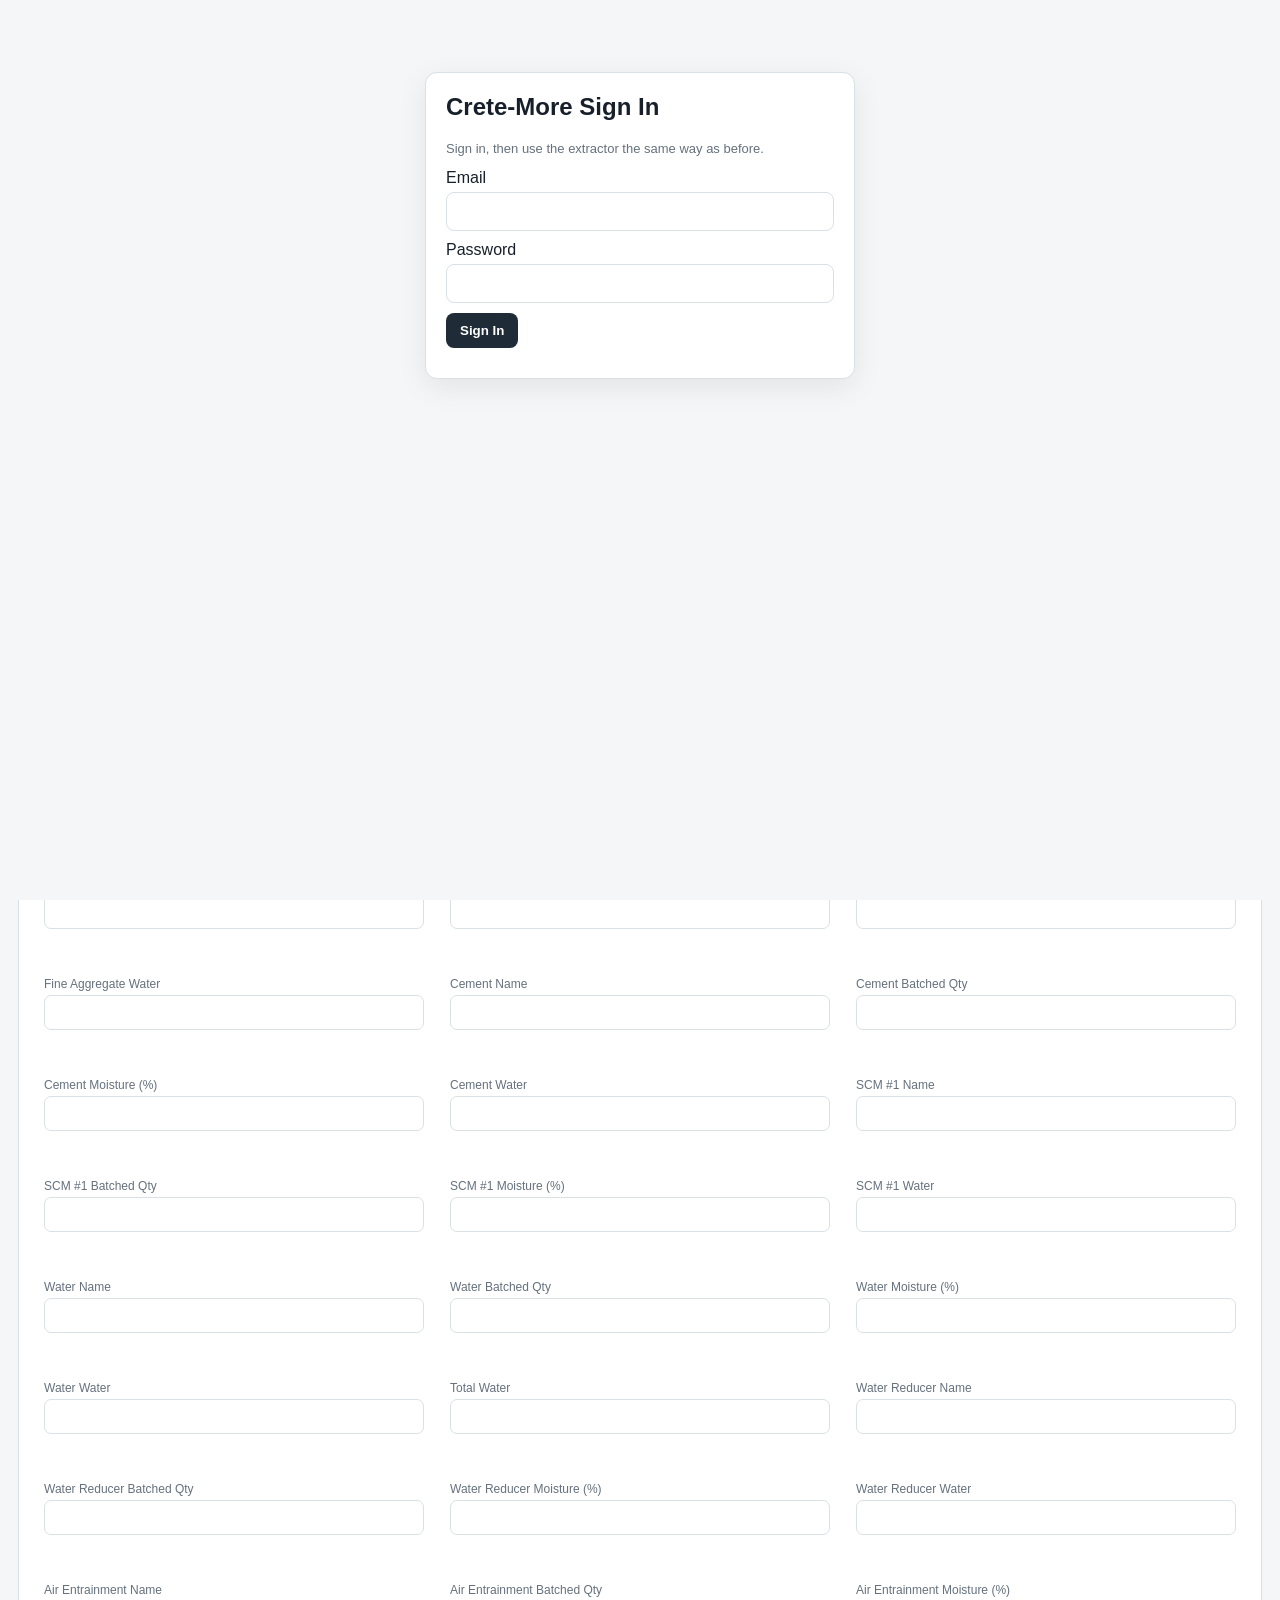
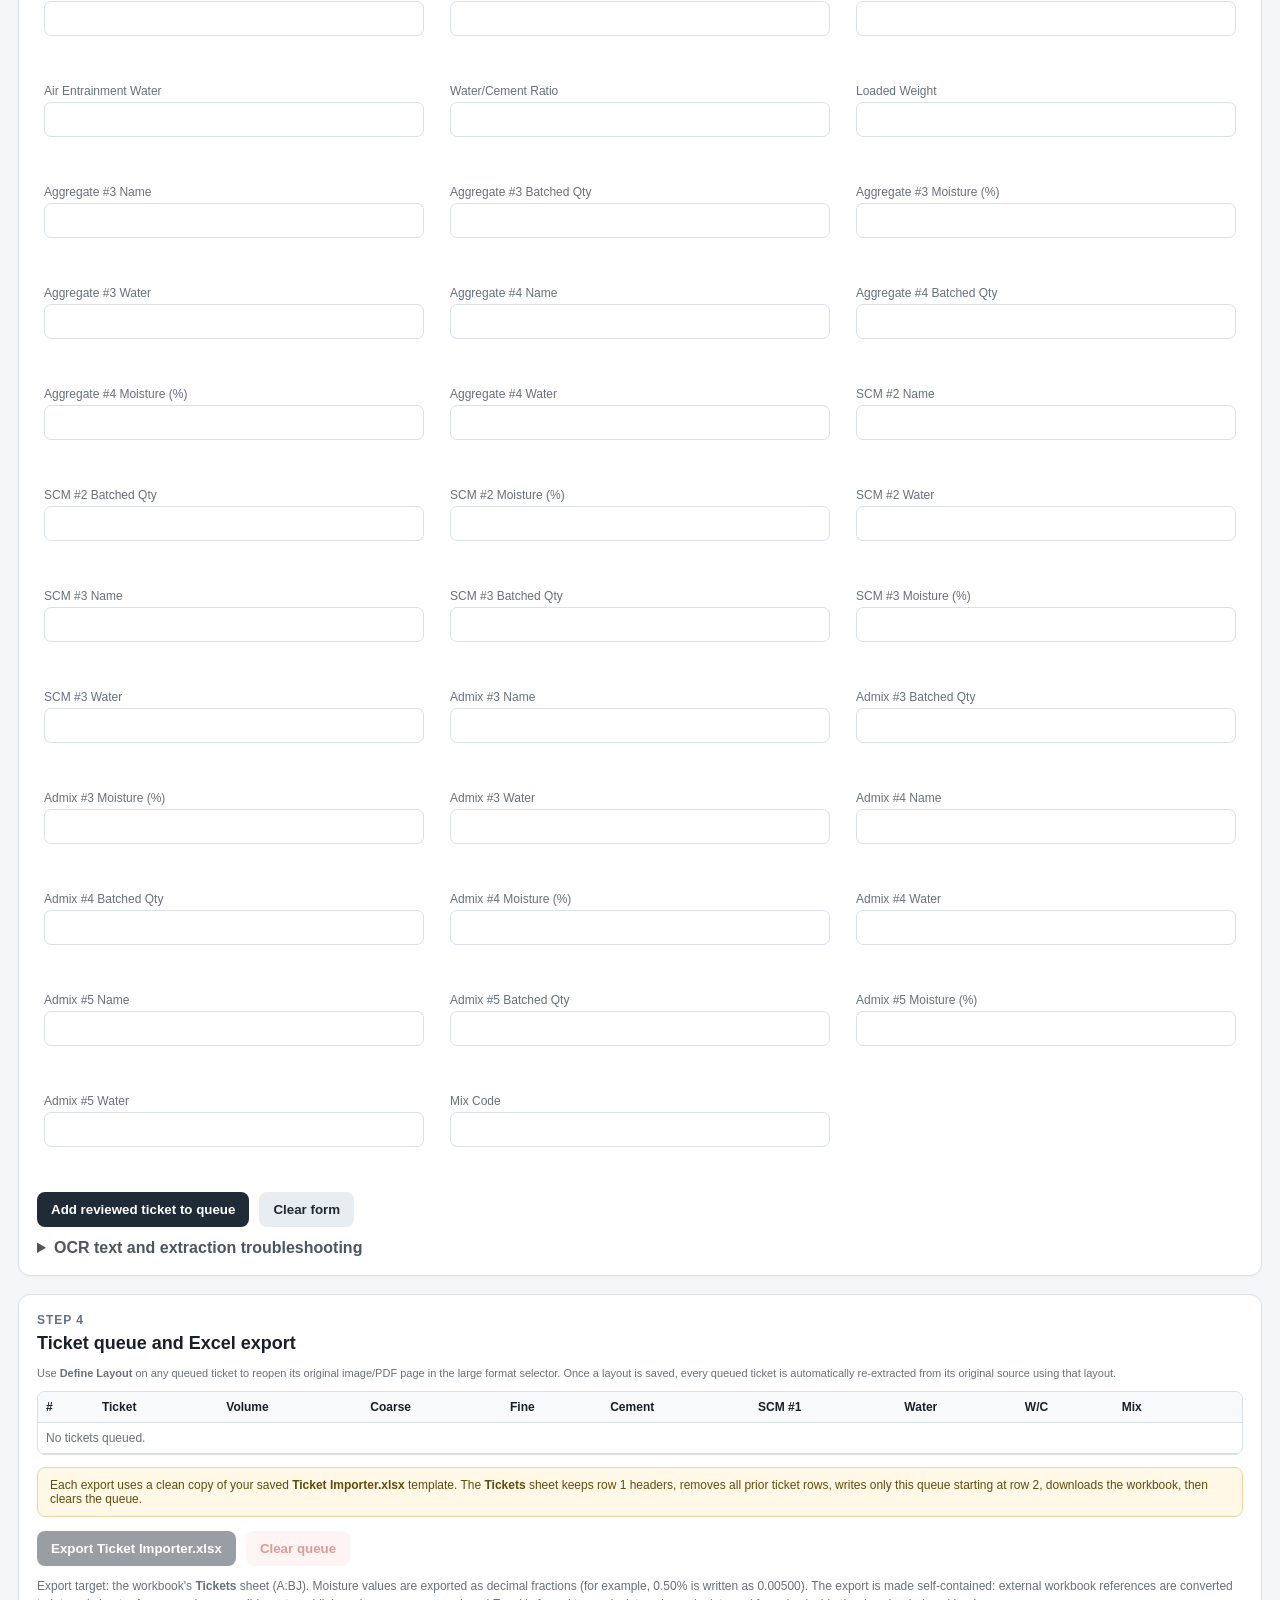
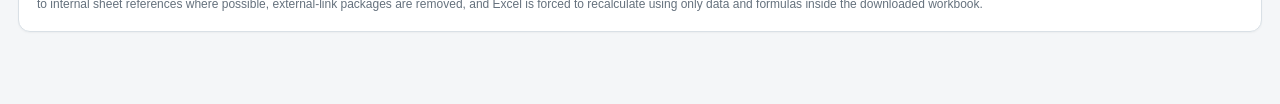
==== ticket-scanner/index.html @ c0d7bf6c "Add isolated enhanced OCR worker fallback" ====
<!doctype html>
<html lang="en">
<head>
  <meta charset="utf-8" />
  <meta name="viewport" content="width=device-width, initial-scale=1" />
  <title>Crete-More Ticket Extractor</title>
  <script src="https://cdn.jsdelivr.net/npm/tesseract.js@5.0.4/dist/tesseract.min.js"></script>
  <script src="https://cdn.jsdelivr.net/npm/jszip@3.10.1/dist/jszip.min.js"></script>
  <style>
    :root{--bg:#f4f6f8;--card:#fff;--ink:#17202a;--muted:#65717d;--line:#d9e0e6;--accent:#202b38;--good:#1e7b4d;--warn:#a55c00;--bad:#b42318;--soft:#eef2f6}
    *{box-sizing:border-box} body{margin:0;background:var(--bg);color:var(--ink);font-family:Inter,Segoe UI,Arial,sans-serif}
    header{background:var(--accent);color:white;padding:24px 28px} header h1{margin:0;font-size:26px} header p{margin:8px 0 0;color:#d8e0e8;max-width:920px}
    main{max-width:1320px;margin:22px auto;padding:0 18px 50px}.grid{display:grid;grid-template-columns:1fr 1fr;gap:18px}.card{background:var(--card);border:1px solid var(--line);border-radius:12px;padding:18px;box-shadow:0 1px 2px rgba(0,0,0,.04)}
    .card h2{font-size:18px;margin:0 0 12px}.step{font-weight:700;color:var(--muted);font-size:12px;letter-spacing:.08em;text-transform:uppercase;margin-bottom:6px}.drop{border:2px dashed #aeb9c4;border-radius:10px;padding:18px;text-align:center;background:#fafbfc;cursor:pointer}.drop.drag{background:#eef5ff;border-color:#6486b4}
    input[type=file]{display:none} button,.btn{border:0;border-radius:8px;padding:10px 14px;font-weight:700;cursor:pointer;background:var(--accent);color:white}.secondary{background:#e8edf2;color:#1f2933}.danger{background:#fce8e6;color:var(--bad)}button:disabled{opacity:.45;cursor:not-allowed}
    .row{display:flex;gap:10px;align-items:center;flex-wrap:wrap}.status{font-size:13px;color:var(--muted);margin-top:10px}.ok{color:var(--good)}.warning{color:var(--warn)}.error{color:var(--bad)}
    #previewWrap{display:none;margin-top:12px}.preview{max-width:100%;max-height:430px;border-radius:8px;border:1px solid var(--line);background:#111}
    progress{width:100%;height:14px;margin-top:10px}.ocrText{width:100%;min-height:180px;border:1px solid var(--line);border-radius:8px;padding:10px;font-family:Consolas,monospace;font-size:12px;white-space:pre-wrap}
    .fields{display:grid;grid-template-columns:repeat(3,minmax(0,1fr));gap:12px}.field{border:1px solid transparent;border-radius:9px;padding:6px}.field.reviewNeeded{border-color:#e7b35f;background:#fffaf0}.field.verifiedField{border-color:#b9dec9;background:#f7fcf9}.field.manualField{border-color:#b8c7d6;background:#f8fbfd}.field label{display:block;font-size:12px;color:var(--muted);margin-bottom:4px}.field input,.field textarea,.field select{width:100%;border:1px solid var(--line);border-radius:7px;padding:9px;background:white;color:var(--ink)}.field textarea{min-height:62px;resize:vertical}.field .hint{font-size:10px;color:#7b8793;margin-top:3px;min-height:13px;white-space:nowrap;overflow:hidden;text-overflow:ellipsis}.sourceCrop{display:none;width:100%;height:58px;object-fit:contain;background:#111;border:1px solid var(--line);border-radius:6px;margin-top:6px}.verifyBar{display:flex;align-items:center;gap:6px;margin-top:6px}.verifyBar button{padding:5px 8px;font-size:10px}.verifyState{font-size:10px;font-weight:700}.verifyState.unverified{color:var(--warn)}.verifyState.verified{color:var(--good)}.verifyState.manual{color:#3f5f7d}
    .wide{grid-column:span 2}.full{grid-column:1/-1}.badge{display:inline-block;padding:2px 6px;border-radius:999px;background:var(--soft);font-size:10px;margin-left:5px}.detected{background:#e8f5ee;color:var(--good)}
    table{width:100%;border-collapse:collapse;font-size:12px}th,td{border-bottom:1px solid var(--line);padding:8px;text-align:left;vertical-align:top}th{background:#f7f9fb;position:sticky;top:0}.tableWrap{overflow:auto;max-height:360px;border:1px solid var(--line);border-radius:8px}
    details{margin-top:12px}summary{cursor:pointer;font-weight:700;color:#4a5662}.advanced{display:grid;grid-template-columns:repeat(4,1fr);gap:12px;margin-top:12px}.advanced label{font-size:12px;color:var(--muted)}.advanced input,.advanced select{width:100%;margin-top:4px;padding:8px;border:1px solid var(--line);border-radius:7px}
    .notice{padding:10px 12px;border-radius:8px;background:#fff8e6;border:1px solid #ead59d;font-size:12px;color:#654b0c}.footerNote{font-size:12px;color:var(--muted);margin-top:12px;line-height:1.45}
    .queueEditModal{position:fixed;inset:0;z-index:10050;background:rgba(12,17,23,.82);display:none;padding:18px}.queueEditShell{width:min(1500px,100%);height:calc(100vh - 36px);margin:auto;background:#fff;border-radius:12px;overflow:hidden;display:grid;grid-template-rows:auto 1fr;box-shadow:0 20px 60px rgba(0,0,0,.35)}.queueEditHeader{display:flex;justify-content:space-between;align-items:center;gap:12px;padding:14px 16px;border-bottom:1px solid var(--line);background:#f7f9fb}.queueEditBody{display:grid;grid-template-columns:minmax(420px,1.05fr) minmax(520px,.95fr);min-height:0}.queueTicketPane{background:#222;overflow:auto;display:flex;align-items:flex-start;justify-content:center;padding:18px}.queueTicketPane img{display:block;max-width:100%;height:auto;transform-origin:top center}.queueEditFormPane{overflow:auto;padding:16px}.queueEditFields{display:grid;grid-template-columns:repeat(2,minmax(0,1fr));gap:10px}.queueEditField label{display:block;font-size:11px;color:var(--muted);margin-bottom:4px}.queueEditField input,.queueEditField textarea{width:100%;border:1px solid var(--line);border-radius:7px;padding:9px;background:#fff}.queueEditField textarea{min-height:62px}.queueEditActions{position:sticky;bottom:0;background:#fff;border-top:1px solid var(--line);padding:12px 0 2px;margin-top:14px;display:flex;gap:10px;justify-content:flex-end}.manualEditNotice{background:#eef5ff;border:1px solid #c8d9ee;color:#304d6d;padding:9px 11px;border-radius:8px;font-size:12px;margin-bottom:12px}@media(max-width:900px){.grid{grid-template-columns:1fr}.fields{grid-template-columns:repeat(2,minmax(0,1fr))}.advanced{grid-template-columns:repeat(2,1fr)}.queueEditBody{grid-template-columns:1fr;grid-template-rows:minmax(280px,45vh) 1fr}.queueEditFields{grid-template-columns:repeat(2,minmax(0,1fr))}}@media(max-width:560px){.fields,.advanced,.queueEditFields{grid-template-columns:1fr}.wide{grid-column:auto}.queueEditModal{padding:0}.queueEditShell{height:100vh;border-radius:0}}
  .loginGate{position:fixed;inset:0;z-index:9999;background:#f4f6f8;display:flex;align-items:flex-start;justify-content:center;padding:8vh 16px}.loginCard{width:min(430px,100%);background:white;border:1px solid #d9e0e6;border-radius:12px;padding:20px;box-shadow:0 8px 30px rgba(0,0,0,.08)}.loginCard input{width:100%;padding:11px;border:1px solid #d9e0e6;border-radius:8px;margin:5px 0 10px}.loginCard h2{margin-top:0}.signedInBar{position:fixed;right:12px;top:12px;z-index:100;background:#fff;color:#17202a;border-radius:8px;padding:7px 9px;font-size:11px;box-shadow:0 1px 4px #0002}.signedInBar button{padding:5px 7px;margin-left:6px}.accountSave{font-size:11px;color:#65717d;margin-top:6px}
  .formatCard{margin-top:14px;border-top:1px solid var(--line);padding-top:14px}
#formatPanel{position:fixed;inset:2vh 2vw;z-index:8000;background:#f7f8fa;border:1px solid #aeb9c4;border-radius:14px;box-shadow:0 18px 70px rgba(0,0,0,.35);padding:14px;overflow:hidden}
.formatWorkspaceHeader{display:flex;align-items:center;justify-content:space-between;gap:12px;padding:2px 2px 10px;border-bottom:1px solid var(--line);margin-bottom:10px}.formatWorkspaceHeader h2{margin:0;font-size:20px}.formatWorkspaceHeader .selectorHelp{max-width:760px}
.formatWorkspaceBody{height:calc(96vh - 76px);overflow:hidden}
.layoutLine{display:grid;grid-template-columns:minmax(180px,1fr) minmax(180px,1fr) auto auto auto;gap:8px;margin-bottom:10px;position:sticky;top:0;z-index:5;background:#f7f8fa;padding-bottom:8px}.layoutLine input,.layoutLine select{padding:9px;border:1px solid var(--line);border-radius:7px;width:100%}
.formatGrid{display:grid;grid-template-columns:minmax(0,1fr) 430px;gap:14px;height:calc(100% - 52px);min-height:0}
.formatPreviewColumn{display:flex;flex-direction:column;min-width:0;min-height:0}
.formatControlsColumn{overflow:auto;min-height:0;background:#fff;border:1px solid var(--line);border-radius:10px;padding:10px}
.selectorViewport{position:relative;overflow:auto;border:1px solid var(--line);border-radius:10px;background:#222;flex:1;min-height:0;touch-action:none;overscroll-behavior:contain}
.selectorViewport img{display:block;width:100%;height:auto;user-select:none;pointer-events:none;transform-origin:0 0}
.selectorViewport canvas{position:absolute;left:0;top:0;width:100%;height:100%;touch-action:none}
.formatActions{display:flex;gap:8px;flex-wrap:wrap;padding:10px 0 0;position:sticky;bottom:0;background:#f7f8fa}.formatActions button{min-height:40px}
.materialTable button{padding:7px 8px;font-size:11px;white-space:nowrap}.materialTable td,.materialTable th{padding:6px}.materialTable th{top:0}
.savedDef{background:#dff3e5!important;color:#155c2b!important}.targetActive{outline:3px solid #c58b13}.formatList{display:flex;gap:6px;flex-wrap:wrap;margin-top:8px}.formatList button{padding:6px 8px;font-size:11px}.selectorHelp{font-size:11px;color:var(--muted);line-height:1.4}
body.formatOpen{overflow:hidden}
@media(max-width:1050px){#formatPanel{inset:0;border-radius:0;padding:10px}.formatWorkspaceBody{height:calc(100dvh - 68px)}.formatGrid{grid-template-columns:minmax(0,1fr) 360px}}
@media(max-width:780px){#formatPanel{inset:0}.formatWorkspaceHeader{align-items:flex-start}.formatWorkspaceHeader h2{font-size:17px}.formatGrid{grid-template-columns:1fr;grid-template-rows:minmax(52vh,1fr) auto;overflow:auto;height:calc(100% - 70px)}.formatPreviewColumn{min-height:52vh}.formatControlsColumn{overflow:visible}.layoutLine{grid-template-columns:1fr 1fr}.selectorViewport{min-height:48vh}.formatActions{position:static}.formatWorkspaceBody{overflow:auto}}
</style>
</head>
<body>
<div id="loginGate" class="loginGate">
  <div class="loginCard">
    <h2>Crete-More Sign In</h2>
    <p style="color:#65717d;font-size:13px">Sign in, then use the extractor the same way as before.</p>
    <label>Email<input id="loginEmail" type="email" autocomplete="username"></label>
    <label>Password<input id="loginPassword" type="password" autocomplete="current-password"></label>
    <button id="loginBtn">Sign In</button>
    <div id="loginMsg" class="status"></div>
  </div>
</div>
<div id="signedInBar" class="signedInBar" hidden><span id="signedInAs"></span><button id="logoutBtn" class="secondary">Sign Out</button></div>
<header>
  <h1>Crete-More Ticket Extractor</h1>
  <p>Load the Ticket Importer workbook, photograph or upload ticket images or PDFs, review and correct the detected values, queue tickets, then export the updated workbook.</p>
</header>
<main>
  <div class="grid">
    <section class="card">
      <div class="step">Step 1</div><h2>Select Ticket Importer workbook</h2>
      <label class="drop" for="workbookFile"><strong>Select Ticket Importer.xlsx</strong><br><span style="color:var(--muted);font-size:12px">Saved locally on this device and reused for future exports.</span></label>
      <input id="workbookFile" type="file" accept=".xlsx,application/vnd.openxmlformats-officedocument.spreadsheetml.sheet" />
      <div id="workbookStatus" class="status">No Ticket Importer template saved on this device.</div>
      
    </section>
    <section class="card">
      <div class="step">Step 2</div><h2>Photograph, upload a photo, or use a PDF</h2>
      <label id="photoDrop" class="drop" for="photoFile"><strong>Choose PDF or photo</strong><br><span style="color:var(--muted);font-size:12px">PDF, JPG, PNG, WEBP, HEIC if your browser supports it</span></label>
      <input id="photoFile" type="file" accept="image/*,application/pdf,.pdf" />
      <div class="row" style="margin-top:10px"><label class="btn secondary" for="cameraFile" style="display:inline-block">Take photo</label><input id="cameraFile" type="file" accept="image/*" capture="environment" /></div>
      <div id="photoStatus" class="status">No ticket file loaded.</div><div id="accountSave" class="accountSave"></div>
      <div id="previewWrap"><img id="preview" class="preview" alt="Ticket preview"></div>
      <div id="pdfControls" class="row" style="display:none;margin-top:10px"><button id="pdfPrev" class="secondary">← Previous page</button><span id="pdfPageLabel" class="status" style="margin:0"></span><button id="pdfNext" class="secondary">Next page →</button><button id="pdfExtractAll">Extract all PDF pages</button></div>
      <div class="row" style="margin-top:10px"><button id="rotateBtn" class="secondary" disabled>Rotate 90°</button><button id="extractBtn" disabled>Extract current ticket/page</button></div>
      <progress id="ocrProgress" value="0" max="100" style="display:none"></progress>
      <div class="formatCard">
        <div class="row" style="justify-content:space-between"><div><strong>Ticket format</strong><div class="selectorHelp">Use one reference ticket to define reusable areas. Define each material row first, then its Name / Batched Qty / Moisture / Water columns. The saved format is applied to later photos and PDF pages.</div></div><button id="toggleFormat" class="secondary">Open large ticket-format selector</button></div>
        <div id="formatPanel" style="display:none">
          <div class="formatWorkspaceHeader">
            <div><h2>Ticket Format Selector</h2><div class="selectorHelp">Define areas precisely on a large reference ticket. Material workflow: define the row first, then Name / Batched Qty / Moisture / Water.</div></div>
            <div class="row"><button id="applyLayoutQueue" class="secondary">Re-extract Queue With Layout</button><button id="closeFormat" class="secondary">Close / Return to Scanner</button></div>
          </div>
          <div class="formatWorkspaceBody">
          <div class="layoutLine">
            <select id="layoutSelect"><option value="">New layout…</option></select>
            <input id="layoutName" placeholder="Layout name">
            <button id="saveLayout">Save layout</button>
            <button id="clearLayoutDefs" class="secondary" disabled>Clear selected definition</button>
            <button id="deleteLayout" class="danger">Delete</button>
          </div>
          <div class="formatGrid">
            <div class="formatPreviewColumn">
              <div class="selectorViewport" id="selectorViewport">
                <img id="selectorImage" alt="Reference ticket">
                <canvas id="selectorCanvas"></canvas>
              </div>
              <div class="formatActions">
                <button id="zoomOut" class="secondary">− Zoom</button>
                <button id="zoomIn" class="secondary">+ Zoom</button>
                <button id="resetZoom" class="secondary">Reset zoom</button>
                <button id="saveDefinedItem" disabled>Save item</button>
              </div>
              <div id="selectorStatus" class="status">Load a ticket or PDF page, choose an item, then drag a box over its location.</div>
            </div>
            <div class="formatControlsColumn">
              <div class="step">Materials</div>
              <div class="tableWrap" style="max-height:340px">
                <table class="materialTable"><thead><tr><th>Material</th><th>Row</th><th>Name</th><th>Batched Qty</th><th>Moisture</th><th>Water</th></tr></thead><tbody id="materialDefs"></tbody></table>
              </div>
              <div class="step" style="margin-top:12px">Other defined items</div>
              <div class="row"><select id="otherItem" style="padding:8px;border:1px solid var(--line);border-radius:7px;flex:1">
                <option value="ticket">Ticket #</option>
                <option value="load_size">Volume Delivered</option>
                <option value="wc_ratio_report">Water/Cement Ratio</option>
                <option value="loaded_weight">Loaded Weight</option>
                <option value="mix_code">Mix Code</option>
                <option value="total_water">Total Water</option>
              </select><button id="defineOther" class="secondary">Item to define</button></div>
              <div id="otherDefinedList" class="formatList"></div>
              <div class="step" style="margin-top:14px">Alignment anchors</div>
              <div class="selectorHelp">Define 3–4 anchors around stable printed text that appears in the same place on every ticket (for example a fixed heading, column label, or footer label). The extractor finds these first and aligns the ticket before reading fields.</div>
              <div id="anchorDefs" class="formatList" style="margin-top:8px"></div>
              <details style="margin-top:12px"><summary>Advanced options</summary><div class="selectorHelp" style="margin-top:8px">Material columns use the saved material row height and the horizontal column area you define. Drag the box around the printed value/heading area. Two-finger pinch or the zoom buttons can enlarge the reference ticket.</div></details>
            </div>
          </div>
          </div>
        </div>
      </div>
    </section>
  </div>

  <section class="card" style="margin-top:18px">
    <div class="step">Step 3</div><h2>Review extracted data</h2>
    <div class="notice">Each defined value is isolated from the original ticket, padded within its own column, enlarged, rendered several ways (contrast, adaptive black/white, negative, and decimal-specific when needed), then OCR results are compared. OCR remains suggestion-only: confirm against the source crop or enter the value manually. Moisture is shown as percent here and exported as a decimal fraction (0.50% → 0.005).</div>
    <div id="fields" class="fields" style="margin-top:14px"></div>
    <div class="row" style="margin-top:16px"><button id="queueBtn" disabled>Add reviewed ticket to queue</button><button id="clearBtn" class="secondary">Clear form</button></div>
    <details><summary>OCR text and extraction troubleshooting</summary><textarea id="ocrText" class="ocrText" placeholder="OCR text will appear here. You can correct it and click Re-parse text."></textarea><div class="row" style="margin-top:8px"><button id="reparseBtn" class="secondary">Re-parse text</button></div></details>
  </section>

  <section class="card" style="margin-top:18px">
    <div class="step">Step 4</div><h2>Ticket queue and Excel export</h2><div class="selectorHelp" style="margin-bottom:10px">Use <b>Define Layout</b> on any queued ticket to reopen its original image/PDF page in the large format selector. Once a layout is saved, every queued ticket is automatically re-extracted from its original source using that layout.</div><div id="layoutApplyStatus" class="status"></div>
    <div class="tableWrap"><table><thead><tr><th>#</th><th>Ticket</th><th>Volume</th><th>Coarse</th><th>Fine</th><th>Cement</th><th>SCM #1</th><th>Water</th><th>W/C</th><th>Mix</th><th></th></tr></thead><tbody id="queueBody"><tr><td colspan="11" style="color:var(--muted)">No tickets queued.</td></tr></tbody></table></div>
    <div class="notice" style="margin-top:12px">Each export uses a clean copy of your saved <b>Ticket Importer.xlsx</b> template. The <b>Tickets</b> sheet keeps row 1 headers, removes all prior ticket rows, writes only this queue starting at row 2, downloads the workbook, then clears the queue.</div>
    <div class="row" style="margin-top:14px"><button id="exportBtn" disabled>Export Ticket Importer.xlsx</button><button id="clearQueueBtn" class="danger" disabled>Clear queue</button></div>
    <div id="exportStatus" class="status"></div>
    <div class="footerNote">Export target: the workbook's <b>Tickets</b> sheet (A:BJ). Moisture values are exported as decimal fractions (for example, 0.50% is written as 0.00500). The export is made self-contained: external workbook references are converted to internal sheet references where possible, external-link packages are removed, and Excel is forced to recalculate using only data and formulas inside the downloaded workbook.</div>
  </section>
</main>

<div id="queueEditModal" class="queueEditModal" aria-hidden="true">
  <div class="queueEditShell">
    <div class="queueEditHeader">
      <div><strong>Edit queued ticket</strong><div id="queueEditTitle" class="selectorHelp">Manual verification and correction</div></div>
      <div class="row">
        <button id="queueEditZoomOut" class="secondary">− Zoom</button>
        <button id="queueEditZoomIn" class="secondary">+ Zoom</button>
        <button id="queueEditZoomReset" class="secondary">Reset</button>
        <button id="queueEditClose" class="secondary">Cancel</button>
      </div>
    </div>
    <div class="queueEditBody">
      <div id="queueTicketPane" class="queueTicketPane">
        <img id="queueEditImage" alt="Original queued ticket">
      </div>
      <div class="queueEditFormPane">
        <div class="manualEditNotice">Use the original ticket on the left as the source of truth. Values saved from this screen are marked as manually verified and will not be overwritten by later OCR re-extraction.</div>
        <div id="queueEditSourceStatus" class="status" style="margin:0 0 10px"></div>
        <div id="queueEditFields" class="queueEditFields"></div>
        <div class="queueEditActions">
          <button id="queueEditCancel" class="secondary">Cancel</button>
          <button id="queueEditSave">Save changes</button>
        </div>
      </div>
    </div>
  </div>
</div>
<script>
'use strict';

const SB_URL='https://ewyoaxwdrommnpqwsduh.supabase.co';
const SB_KEY='sb_publishable_ahIDV7SsJHGwc7HeKQa_8Q_fmrIEuf4';
let sbToken=localStorage.getItem('cm_sb_token')||'', sbUser=null;
async function sbAuth(path,body){
  const r=await fetch(SB_URL+'/auth/v1/'+path,{method:'POST',headers:{apikey:SB_KEY,'content-type':'application/json'},body:JSON.stringify(body)});
  const d=await r.json().catch(()=>({})); if(!r.ok) throw Error(d.error_description||d.msg||d.message||'Sign in failed'); return d;
}
async function validateLogin(){
  if(!sbToken)return false;
  const r=await fetch(SB_URL+'/auth/v1/user',{headers:{apikey:SB_KEY,authorization:'Bearer '+sbToken}});
  if(!r.ok)return false; sbUser=await r.json(); return true;
}
function showExtractor(){
  document.getElementById('loginGate').style.display='none';
  document.getElementById('signedInBar').hidden=false;
  document.getElementById('signedInAs').textContent=sbUser?.email||'Signed in';loadAreaLayouts();
}
async function startLogin(){
  const msg=document.getElementById('loginMsg'); msg.textContent='Signing in…';
  try{
    const d=await sbAuth('token?grant_type=password',{email:document.getElementById('loginEmail').value.trim(),password:document.getElementById('loginPassword').value});
    sbToken=d.access_token; localStorage.setItem('cm_sb_token',sbToken);
    if(await validateLogin()){msg.textContent='';showExtractor()} else throw Error('Could not validate session');
  }catch(e){msg.innerHTML='<span class="error">'+escapeHtml(e.message||String(e))+'</span>'}
}
async function saveOriginalToAccount(file){
  if(!sbToken||!sbUser||!file)return null;
  const box=document.getElementById('accountSave'); box.textContent='Saving original ticket to your account…';
  try{
    const form=new FormData();form.append('file',file,file.name||'ticket');
    const r=await fetch(SB_URL+'/functions/v1/ticket-upload',{method:'POST',headers:{apikey:SB_KEY,authorization:'Bearer '+sbToken},body:form});
    const d=await r.json().catch(()=>({}));
    if(!r.ok)throw Error((d.error||'save_failed')+(d.message?' — '+d.message:''));
    box.innerHTML='<span class="ok">Original ticket saved to your account.</span>';
    localStorage.setItem('cm_ticket_upload_id',d.ticket.id);
    return d.ticket;
  }catch(e){box.innerHTML='<span class="warning">Account save did not complete. Local OCR/review still works: '+escapeHtml(e.message||String(e))+'</span>';return null}
}
function persistQueue(){try{localStorage.setItem('cm_ticket_extractor_queue',JSON.stringify(queue))}catch{}}
function restoreQueue(){try{const q=JSON.parse(localStorage.getItem('cm_ticket_extractor_queue')||'[]');if(Array.isArray(q))queue=q}catch{}}
const SOURCE_DB='crete-more-ticket-queue-sources',SOURCE_STORE='sources';
function openSourceDb(){return new Promise((resolve,reject)=>{const r=indexedDB.open(SOURCE_DB,1);r.onupgradeneeded=()=>{if(!r.result.objectStoreNames.contains(SOURCE_STORE))r.result.createObjectStore(SOURCE_STORE)};r.onsuccess=()=>resolve(r.result);r.onerror=()=>reject(r.error)})}
async function saveQueueSource(dataUrl,meta={}){if(!dataUrl)return null;const id=crypto.randomUUID(),db=await openSourceDb();await new Promise((resolve,reject)=>{const q=db.transaction(SOURCE_STORE,'readwrite').objectStore(SOURCE_STORE).put({dataUrl,meta,createdAt:new Date().toISOString()},id);q.onsuccess=()=>resolve();q.onerror=()=>reject(q.error)});db.close();return id}
async function loadQueueSource(id){if(!id)return null;const db=await openSourceDb();const v=await new Promise((resolve,reject)=>{const q=db.transaction(SOURCE_STORE,'readonly').objectStore(SOURCE_STORE).get(id);q.onsuccess=()=>resolve(q.result||null);q.onerror=()=>reject(q.error)});db.close();return v}
async function deleteQueueSource(id){if(!id)return;const db=await openSourceDb();await new Promise((resolve,reject)=>{const q=db.transaction(SOURCE_STORE,'readwrite').objectStore(SOURCE_STORE).delete(id);q.onsuccess=()=>resolve();q.onerror=()=>reject(q.error)});db.close()}
async function clearQueueSources(items){for(const t of items||[])await deleteQueueSource(t?._sourceId).catch(()=>{})}
async function attachSourceToTicket(ticket,dataUrl,meta={}){const id=await saveQueueSource(dataUrl,meta).catch(()=>null);if(id)ticket._sourceId=id;return ticket}
document.addEventListener('DOMContentLoaded',async()=>{
  document.getElementById('loginBtn').onclick=startLogin;
  document.getElementById('loginPassword').addEventListener('keydown',e=>{if(e.key==='Enter')startLogin()});
  document.getElementById('logoutBtn').onclick=()=>{localStorage.removeItem('cm_sb_token');location.reload()};
  if(await validateLogin())showExtractor();
});

const FIELD_DEFS = [
  {key:'ticket', label:'Ticket #', type:'text'},
  {key:'load_size', label:'Volume Delivered', type:'number'},
  {key:'coarse_name', label:'Coarse Aggregate Name', type:'text'},
  {key:'rock_batched', label:'Coarse Aggregate Batched Qty', type:'number'},
  {key:'rock_moisture', label:'Coarse Aggregate Moisture (%)', type:'number'},
  {key:'coarse_water', label:'Coarse Aggregate Water', type:'number'},
  {key:'fine_name', label:'Fine Aggregate Name', type:'text'},
  {key:'sand_batched', label:'Fine Aggregate Batched Qty', type:'number'},
  {key:'sand_moisture', label:'Fine Aggregate Moisture (%)', type:'number'},
  {key:'fine_water', label:'Fine Aggregate Water', type:'number'},
  {key:'cement_name', label:'Cement Name', type:'text'},
  {key:'cement_batched', label:'Cement Batched Qty', type:'number'},
  {key:'cement_moisture', label:'Cement Moisture (%)', type:'number'},
  {key:'cement_water', label:'Cement Water', type:'number'},
  {key:'scm1_name', label:'SCM #1 Name', type:'text'},
  {key:'flyash_batched', label:'SCM #1 Batched Qty', type:'number'},
  {key:'scm1_moisture', label:'SCM #1 Moisture (%)', type:'number'},
  {key:'scm1_water', label:'SCM #1 Water', type:'number'},
  {key:'water_name', label:'Water Name', type:'text'},
  {key:'water_batched', label:'Water Batched Qty', type:'number'},
  {key:'water_moisture', label:'Water Moisture (%)', type:'number'},
  {key:'water_water', label:'Water Water', type:'number'},
  {key:'total_water', label:'Total Water', type:'number'},
  {key:'wr_name', label:'Water Reducer Name', type:'text'},
  {key:'wr', label:'Water Reducer Batched Qty', type:'number'},
  {key:'wr_moisture', label:'Water Reducer Moisture (%)', type:'number'},
  {key:'wr_water', label:'Water Reducer Water', type:'number'},
  {key:'air_name', label:'Air Entrainment Name', type:'text'},
  {key:'air', label:'Air Entrainment Batched Qty', type:'number'},
  {key:'air_moisture', label:'Air Entrainment Moisture (%)', type:'number'},
  {key:'air_water', label:'Air Entrainment Water', type:'number'},
  {key:'wc_ratio_report', label:'Water/Cement Ratio', type:'number'},
  {key:'loaded_weight', label:'Loaded Weight', type:'number'},
  {key:'agg3_name', label:'Aggregate #3 Name', type:'text'},
  {key:'agg3_batched', label:'Aggregate #3 Batched Qty', type:'number'},
  {key:'agg3_moisture', label:'Aggregate #3 Moisture (%)', type:'number'},
  {key:'agg3_water', label:'Aggregate #3 Water', type:'number'},
  {key:'agg4_name', label:'Aggregate #4 Name', type:'text'},
  {key:'agg4_batched', label:'Aggregate #4 Batched Qty', type:'number'},
  {key:'agg4_moisture', label:'Aggregate #4 Moisture (%)', type:'number'},
  {key:'agg4_water', label:'Aggregate #4 Water', type:'number'},
  {key:'scm2_name', label:'SCM #2 Name', type:'text'},
  {key:'scm2_batched', label:'SCM #2 Batched Qty', type:'number'},
  {key:'scm2_moisture', label:'SCM #2 Moisture (%)', type:'number'},
  {key:'scm2_water', label:'SCM #2 Water', type:'number'},
  {key:'scm3_name', label:'SCM #3 Name', type:'text'},
  {key:'scm3_batched', label:'SCM #3 Batched Qty', type:'number'},
  {key:'scm3_moisture', label:'SCM #3 Moisture (%)', type:'number'},
  {key:'scm3_water', label:'SCM #3 Water', type:'number'},
  {key:'admix3_name', label:'Admix #3 Name', type:'text'},
  {key:'admix3', label:'Admix #3 Batched Qty', type:'number'},
  {key:'admix3_moisture', label:'Admix #3 Moisture (%)', type:'number'},
  {key:'admix3_water', label:'Admix #3 Water', type:'number'},
  {key:'admix4_name', label:'Admix #4 Name', type:'text'},
  {key:'admix4', label:'Admix #4 Batched Qty', type:'number'},
  {key:'admix4_moisture', label:'Admix #4 Moisture (%)', type:'number'},
  {key:'admix4_water', label:'Admix #4 Water', type:'number'},
  {key:'admix5_name', label:'Admix #5 Name', type:'text'},
  {key:'admix5', label:'Admix #5 Batched Qty', type:'number'},
  {key:'admix5_moisture', label:'Admix #5 Moisture (%)', type:'number'},
  {key:'admix5_water', label:'Admix #5 Water', type:'number'},
  {key:'mix_code', label:'Mix Code', type:'text'}
];
const TICKET_HEADERS = ["Ticket #","Volume delivered","Coarse aggregate Name","Coarse aggregate Batched Qty","Coarse aggregate Moisture","Coarse aggregate Water","Fine Aggregate Name","Fine Aggregate Batched Qty","Fine Aggregate Moisture","Fine Aggregate Water","Cement Name","Cement Batched Qty","Cement Moisture","Cement Water","SCM #1 Name","SCM #1 Batched Qty","SCM #1 Moisture","SCM #1 Water","Water Name","Water Batched Qty","Water Moisture","Water Water","Total Water","Water Reducer Name","Water Reducer Batched Qty","Water Reducer Moisture","Water Reducer Water","Air Entrainment Name","Air Entrainment Batched Qty","Air Entrainment Moisture","Air Entrainment Water","Water/Cement Ratio","Loaded Weight","Aggregate #3 Name","Aggregate #3 Batched Qty","Aggregate #3 Moisture","Aggregate #3 Water","Aggregate #4 Name","Aggregate #4 Batched Qty","Aggregate #4 Moisture","Aggregate #4 Water","SCM #2 Name","SCM #2 Batched Qty","SCM #2 Moisture","SCM #2 Water","SCM #3 Name","SCM #3 Batched Qty","SCM #3 Moisture","SCM #3 Water","Admix #3 Name","Admix #3 Batched Qty","Admix #3 Moisture","Admix #3 Water","Admix #4 Name","Admix #4 Batched Qty","Admix #4 Moisture","Admix #4 Water","Admix #5 Name","Admix #5 Batched Qty","Admix #5 Moisture","Admix #5 Water","Mix Code"];
const EXPORT_MAP = {
  "Ticket #":['ticket','text'],"Volume delivered":['load_size','number'],
  "Coarse aggregate Name":['coarse_name','text'],"Coarse aggregate Batched Qty":['rock_batched','number'],"Coarse aggregate Moisture":['rock_moisture','moisture'],"Coarse aggregate Water":['coarse_water','number'],
  "Fine Aggregate Name":['fine_name','text'],"Fine Aggregate Batched Qty":['sand_batched','number'],"Fine Aggregate Moisture":['sand_moisture','moisture'],"Fine Aggregate Water":['fine_water','number'],
  "Cement Name":['cement_name','text'],"Cement Batched Qty":['cement_batched','number'],"Cement Moisture":['cement_moisture','moisture'],"Cement Water":['cement_water','number'],
  "SCM #1 Name":['scm1_name','text'],"SCM #1 Batched Qty":['flyash_batched','number'],"SCM #1 Moisture":['scm1_moisture','moisture'],"SCM #1 Water":['scm1_water','number'],
  "Water Name":['water_name','text'],"Water Batched Qty":['water_batched','number'],"Water Moisture":['water_moisture','moisture'],"Water Water":['water_water','number'],"Total Water":['total_water','number'],
  "Water Reducer Name":['wr_name','text'],"Water Reducer Batched Qty":['wr','number'],"Water Reducer Moisture":['wr_moisture','moisture'],"Water Reducer Water":['wr_water','number'],
  "Air Entrainment Name":['air_name','text'],"Air Entrainment Batched Qty":['air','number'],"Air Entrainment Moisture":['air_moisture','moisture'],"Air Entrainment Water":['air_water','number'],
  "Water/Cement Ratio":['wc_ratio_report','number'],"Loaded Weight":['loaded_weight','number'],
  "Aggregate #3 Name":['agg3_name','text'],"Aggregate #3 Batched Qty":['agg3_batched','number'],"Aggregate #3 Moisture":['agg3_moisture','moisture'],"Aggregate #3 Water":['agg3_water','number'],
  "Aggregate #4 Name":['agg4_name','text'],"Aggregate #4 Batched Qty":['agg4_batched','number'],"Aggregate #4 Moisture":['agg4_moisture','moisture'],"Aggregate #4 Water":['agg4_water','number'],
  "SCM #2 Name":['scm2_name','text'],"SCM #2 Batched Qty":['scm2_batched','number'],"SCM #2 Moisture":['scm2_moisture','moisture'],"SCM #2 Water":['scm2_water','number'],
  "SCM #3 Name":['scm3_name','text'],"SCM #3 Batched Qty":['scm3_batched','number'],"SCM #3 Moisture":['scm3_moisture','moisture'],"SCM #3 Water":['scm3_water','number'],
  "Admix #3 Name":['admix3_name','text'],"Admix #3 Batched Qty":['admix3','number'],"Admix #3 Moisture":['admix3_moisture','moisture'],"Admix #3 Water":['admix3_water','number'],
  "Admix #4 Name":['admix4_name','text'],"Admix #4 Batched Qty":['admix4','number'],"Admix #4 Moisture":['admix4_moisture','moisture'],"Admix #4 Water":['admix4_water','number'],
  "Admix #5 Name":['admix5_name','text'],"Admix #5 Batched Qty":['admix5','number'],"Admix #5 Moisture":['admix5_moisture','moisture'],"Admix #5 Water":['admix5_water','number'],
  "Mix Code":['mix_code','text']
}
const MATERIALS = {
  rock: {aliases:['rock','stone','coarse aggregate','coarse agg','agg 1','aggregate 1','gravel']},
  sand: {aliases:['sand','fine aggregate','fine agg','agg 2','aggregate 2']},
  cement: {aliases:['cement','cem ','cem\t','type il','type i/ii','portland']},
  flyash: {aliases:['fly ash','flyash','class c','class f','ash','pozzolan']},
  water: {aliases:['water','h2o']}
};

let workbookBuffer = null, workbookName = '', workbookMeta = null;
let photoDataUrl = null, rotation = 0, queue = [], lastDetected = {}, fieldReviewState = {};
let queueEditIndex = null, queueEditScale = 1;
let ocrWorker = null, paddleOcr = null, paddleOcrInit = null, paddleOcrDisabled = false, ticketSourceFile = null;
let pdfJs = null, pdfDoc = null, pdfPageNumber = 1, pdfPageCount = 0, pdfPageResults = new Map();
let areaLayouts=[],activeLayout={id:null,name:'',regions:[],material_rows:{},anchors:{}},defineTarget=null,pendingRect=null,selectorScale=1;
let pointerStart=null,pinchStart=null,formatReferenceDataUrl=null;

const $ = id => document.getElementById(id);
const MATERIAL_DEF_ROWS=[
  ['coarse','Coarse Aggregate'],['fine','Fine Aggregate'],['cement','Cement'],['scm1','SCM #1'],['water','Water'],
  ['wr','Water Reducer'],['air','Air Entrainment'],['agg3','Aggregate #3'],['agg4','Aggregate #4'],
  ['scm2','SCM #2'],['scm3','SCM #3'],['admix3','Admix #3'],['admix4','Admix #4'],['admix5','Admix #5']
];
const MATERIAL_FIELD_KEYS={
  coarse:{name:'coarse_name',batched:'rock_batched',moisture:'rock_moisture',water:'coarse_water'},
  fine:{name:'fine_name',batched:'sand_batched',moisture:'sand_moisture',water:'fine_water'},
  cement:{name:'cement_name',batched:'cement_batched',moisture:'cement_moisture',water:'cement_water'},
  scm1:{name:'scm1_name',batched:'flyash_batched',moisture:'scm1_moisture',water:'scm1_water'},
  water:{name:'water_name',batched:'water_batched',moisture:'water_moisture',water:'water_water'},
  wr:{name:'wr_name',batched:'wr',moisture:'wr_moisture',water:'wr_water'},
  air:{name:'air_name',batched:'air',moisture:'air_moisture',water:'air_water'},
  agg3:{name:'agg3_name',batched:'agg3_batched',moisture:'agg3_moisture',water:'agg3_water'},
  agg4:{name:'agg4_name',batched:'agg4_batched',moisture:'agg4_moisture',water:'agg4_water'},
  scm2:{name:'scm2_name',batched:'scm2_batched',moisture:'scm2_moisture',water:'scm2_water'},
  scm3:{name:'scm3_name',batched:'scm3_batched',moisture:'scm3_moisture',water:'scm3_water'},
  admix3:{name:'admix3_name',batched:'admix3',moisture:'admix3_moisture',water:'admix3_water'},
  admix4:{name:'admix4_name',batched:'admix4',moisture:'admix4_moisture',water:'admix4_water'},
  admix5:{name:'admix5_name',batched:'admix5',moisture:'admix5_moisture',water:'admix5_water'}
};
async function sbRest(path,opt={}){
  const r=await fetch(SB_URL+path,{...opt,headers:{apikey:SB_KEY,authorization:'Bearer '+sbToken,...(opt.headers||{})}});
  const tx=await r.text(),d=tx?JSON.parse(tx):null;if(!r.ok)throw Error(d?.message||d?.error||'Supabase request failed');return d;
}
function emptyLayout(){return{id:null,name:'',regions:[],material_rows:{},anchors:{}}}
async function loadAreaLayouts(){
  if(!sbToken||!sbUser)return;
  try{
    areaLayouts=await sbRest('/rest/v1/cm_ticket_area_layouts?select=id,name,regions,material_rows,reference_info,updated_at&order=updated_at.desc');
    if(!activeLayout.id&&areaLayouts.length){const x=areaLayouts[0];activeLayout={id:x.id,name:x.name,regions:Array.isArray(x.regions)?x.regions:[],material_rows:x.material_rows||{},anchors:x.reference_info?.anchors||{}};$('layoutName').value=activeLayout.name||'';}
    renderLayoutSelect();
  }catch(e){console.warn(e)}
}
function renderLayoutSelect(){
  const s=$('layoutSelect');if(!s)return;
  const current=activeLayout.id||'';s.innerHTML='<option value="">New layout…</option>'+areaLayouts.map(x=>'<option value="'+esc(x.id)+'">'+esc(x.name)+'</option>').join('');
  s.value=current;renderDefinitionState();
}
function selectLayoutById(id){
  const found=areaLayouts.find(x=>x.id===id);
  activeLayout=found?{id:found.id,name:found.name,regions:Array.isArray(found.regions)?found.regions:[],material_rows:found.material_rows||{},anchors:found.reference_info?.anchors||{}}:emptyLayout();
  $('layoutName').value=activeLayout.name||'';defineTarget=null;pendingRect=null;$('clearLayoutDefs').disabled=true;renderDefinitionState();drawSelector();
}
async function saveAreaLayout(){
  if(!sbUser)throw Error('Sign in required.');
  const name=$('layoutName').value.trim();if(!name)throw Error('Enter a layout name.');
  const payload={user_id:sbUser.id,name,regions:activeLayout.regions||[],material_rows:activeLayout.material_rows||{},reference_info:{updated_from:'ticket_scanner',anchors:activeLayout.anchors||{}},updated_at:new Date().toISOString()};
  let rows;
  if(activeLayout.id){
    rows=await sbRest('/rest/v1/cm_ticket_area_layouts?id=eq.'+encodeURIComponent(activeLayout.id),{method:'PATCH',headers:{'content-type':'application/json',prefer:'return=representation'},body:JSON.stringify(payload)});
  }else{
    rows=await sbRest('/rest/v1/cm_ticket_area_layouts',{method:'POST',headers:{'content-type':'application/json',prefer:'return=representation'},body:JSON.stringify(payload)});
  }
  const row=rows?.[0];if(row)activeLayout={id:row.id,name:row.name,regions:row.regions||[],material_rows:row.material_rows||{},anchors:row.reference_info?.anchors||activeLayout.anchors||{}};
  await loadAreaLayouts();$('layoutSelect').value=activeLayout.id||'';
  $('selectorStatus').innerHTML='<span class="ok">Layout saved. Applying it to all queued tickets…</span>';
  await reextractQueuedTicketsWithActiveLayout();
}
function clearSelectedLayoutDefinition(){
  if(!defineTarget){
    $('selectorStatus').textContent='Select a defined row, column, or other item first.';
    return;
  }
  let label='';
  if(defineTarget.kind==='other'){
    const labels={ticket:'Ticket #',load_size:'Volume Delivered',wc_ratio_report:'Water/Cement Ratio',loaded_weight:'Loaded Weight',mix_code:'Mix Code',total_water:'Total Water'};
    const before=(activeLayout.regions||[]).length;
    activeLayout.regions=(activeLayout.regions||[]).filter(x=>x.key!==defineTarget.key);
    if(activeLayout.regions.length===before){$('selectorStatus').textContent='That item does not currently have a saved definition.';return}
    label=labels[defineTarget.key]||defineTarget.key;
  }else if(defineTarget.kind==='material'){
    const mat=defineTarget.material,slot=defineTarget.slot,row=activeLayout.material_rows?.[mat];
    const matLabel=MATERIAL_DEF_ROWS.find(x=>x[0]===mat)?.[1]||mat;
    if(!row){$('selectorStatus').textContent='That material does not currently have a saved definition.';return}
    if(slot==='row'){
      delete activeLayout.material_rows[mat];
      label=matLabel+' row and its columns';
    }else{
      if(!row.columns?.[slot]){$('selectorStatus').textContent='That column does not currently have a saved definition.';return}
      delete row.columns[slot];
      activeLayout.material_rows[mat]=row;
      label=matLabel+' '+({name:'Name',batched:'Batched Qty',moisture:'Moisture',water:'Water'}[slot]||slot);
    }
  }else if(defineTarget.kind==='anchor'){
    const key=defineTarget.key;
    if(!activeLayout.anchors?.[key]){$('selectorStatus').textContent='That anchor is not currently defined.';return}
    delete activeLayout.anchors[key];
    label='Alignment '+key.toUpperCase();
  }else{
    $('selectorStatus').textContent='Select a defined item first.';
    return;
  }
  defineTarget=null;pendingRect=null;markActiveTarget(null);$('saveDefinedItem').disabled=true;$('clearLayoutDefs').disabled=true;
  renderDefinitionState();drawSelector();
  $('selectorStatus').innerHTML='<span class="ok">'+escapeHtml(label)+' cleared. Save the layout to apply this change to future extraction and the queue.</span>';
}
async function deleteAreaLayout(){
  if(!activeLayout.id)return;
  if(!confirm('Delete this saved ticket layout?'))return;
  await sbRest('/rest/v1/cm_ticket_area_layouts?id=eq.'+encodeURIComponent(activeLayout.id),{method:'DELETE'});
  activeLayout=emptyLayout();$('layoutName').value='';await loadAreaLayouts();drawSelector();
}
function renderMaterialDefs(){
  const b=$('materialDefs');if(!b)return;b.innerHTML='';
  for(const [key,label] of MATERIAL_DEF_ROWS){
    const row=activeLayout.material_rows?.[key]||{},cols=row.columns||{};
    const tr=document.createElement('tr');
    tr.innerHTML='<td><b>'+esc(label)+'</b></td>'+
      '<td><button class="secondary '+(row.y1!=null?'savedDef':'')+'" data-mat="'+key+'" data-slot="row">'+(row.y1!=null?'✓ Row':'Set row')+'</button></td>'+
      ['name','batched','moisture','water'].map(slot=>'<td><button class="secondary '+(cols[slot]?'savedDef':'')+'" data-mat="'+key+'" data-slot="'+slot+'" '+(row.y1==null?'disabled':'')+'>'+({name:'Name',batched:'Batched Qty',moisture:'Moisture',water:'Water'}[slot])+'</button></td>').join('');
    b.appendChild(tr);
  }
  b.querySelectorAll('button[data-mat]').forEach(btn=>btn.onclick=()=>{
    const mat=btn.dataset.mat,slot=btn.dataset.slot,row=activeLayout.material_rows?.[mat];
    if(slot!=='row'&&(!row||row.y1==null)){alert('Define the material row first.');return}
    defineTarget={kind:'material',material:mat,slot};pendingRect=null;markActiveTarget(btn);
    const existing=slot==='row'?row?.y1!=null:!!row?.columns?.[slot];
    $('clearLayoutDefs').disabled=!existing;
    $('selectorStatus').textContent=slot==='row'?'Drag a box across the full printed row for '+MATERIAL_DEF_ROWS.find(x=>x[0]===mat)[1]+'.':'Drag around the '+btn.textContent.replace('✓ ','')+' column area. The saved row height will be used.';
    $('saveDefinedItem').disabled=true;drawSelector();
  });
}
function renderOtherDefined(){
  const b=$('otherDefinedList');if(!b)return;
  const labels={ticket:'Ticket #',load_size:'Volume Delivered',wc_ratio_report:'Water/Cement Ratio',loaded_weight:'Loaded Weight',mix_code:'Mix Code',total_water:'Total Water'};
  b.innerHTML=(activeLayout.regions||[]).map(r=>'<button class="secondary savedDef" data-region="'+r.key+'">✓ '+esc(labels[r.key]||r.key)+'</button>').join('');
  b.querySelectorAll('[data-region]').forEach(x=>x.onclick=()=>{const r=(activeLayout.regions||[]).find(z=>z.key===x.dataset.region);if(r){defineTarget={kind:'other',key:r.key};pendingRect={...r.rect};$('otherItem').value=r.key;markActiveTarget(x);$('clearLayoutDefs').disabled=false;drawSelector();}});
}
function renderAnchorDefs(){
  const b=$('anchorDefs');if(!b)return;b.innerHTML='';
  for(let i=1;i<=4;i++){
    const key='a'+i,a=activeLayout.anchors?.[key];
    const btn=document.createElement('button');btn.className='secondary '+(a?'savedDef':'');btn.textContent=(a?'✓ ':'')+'Anchor '+i+(a?.text?' · '+a.text.slice(0,18):'');
    btn.onclick=()=>{
      defineTarget={kind:'anchor',key};pendingRect=a?.rect?{...a.rect}:null;markActiveTarget(btn);$('clearLayoutDefs').disabled=!a;
      $('selectorStatus').textContent=a?'Anchor '+i+' selected. Drag a replacement box or clear this selected anchor.':'Drag a box around stable printed text for Anchor '+i+'.';
      $('saveDefinedItem').disabled=!pendingRect;drawSelector();
    };
    b.appendChild(btn);
  }
}
function renderDefinitionState(){renderMaterialDefs();renderOtherDefined();renderAnchorDefs()}
function markActiveTarget(el){document.querySelectorAll('.targetActive').forEach(x=>x.classList.remove('targetActive'));el?.classList.add('targetActive')}
function setSelectorImage(src){
  if(!src)return;const im=$('selectorImage');im.onload=()=>{resizeSelectorCanvas();drawSelector()};im.src=src;selectorScale=1;applySelectorZoom();
}
function resizeSelectorCanvas(){
  const im=$('selectorImage'),cv=$('selectorCanvas');if(!im||!cv)return;
  const w=Math.max(1,Math.round(im.offsetWidth)),h=Math.max(1,Math.round(im.offsetHeight));
  cv.width=w;cv.height=h;cv.style.width=w+'px';cv.style.height=h+'px';
}
function applySelectorZoom(){
  const im=$('selectorImage');if(!im)return;
  const viewport=$('selectorViewport');
  const centerX=viewport?viewport.scrollLeft+viewport.clientWidth/2:0,centerY=viewport?viewport.scrollTop+viewport.clientHeight/2:0;
  const oldW=Math.max(1,im.offsetWidth),oldH=Math.max(1,im.offsetHeight);
  im.style.width=(selectorScale*100)+'%';
  setTimeout(()=>{
    resizeSelectorCanvas();drawSelector();
    if(viewport&&oldW&&oldH){const newW=im.offsetWidth,newH=im.offsetHeight;viewport.scrollLeft=Math.max(0,centerX*(newW/oldW)-viewport.clientWidth/2);viewport.scrollTop=Math.max(0,centerY*(newH/oldH)-viewport.clientHeight/2)}
  },30);
}
function normRect(a,b,cv){
  const x1=Math.max(0,Math.min(a.x,b.x)),x2=Math.min(cv.width,Math.max(a.x,b.x)),y1=Math.max(0,Math.min(a.y,b.y)),y2=Math.min(cv.height,Math.max(a.y,b.y));
  return{x1:x1/cv.width,x2:x2/cv.width,y1:y1/cv.height,y2:y2/cv.height};
}
function drawBox(ctx,r,w,h,label,color='#ffcc00'){
  ctx.strokeStyle=color;ctx.lineWidth=2;ctx.strokeRect(r.x1*w,r.y1*h,(r.x2-r.x1)*w,(r.y2-r.y1)*h);
  if(label){ctx.font='11px Arial';ctx.fillStyle=color;ctx.fillText(label,r.x1*w+3,Math.max(12,r.y1*h+12))}
}
function drawSelector(){
  const cv=$('selectorCanvas');if(!cv)return;const ctx=cv.getContext('2d');ctx.clearRect(0,0,cv.width,cv.height);
  (activeLayout.regions||[]).forEach(r=>drawBox(ctx,r.rect,cv.width,cv.height,r.key,'#65d67b'));
  for(const [mat,row] of Object.entries(activeLayout.material_rows||{})){
    if(row?.y1==null)continue;
    const rr={x1:0,x2:1,y1:row.y1,y2:row.y2};drawBox(ctx,rr,cv.width,cv.height,mat,'#53a7ff');
    for(const [slot,col] of Object.entries(row.columns||{})){const cr={x1:col.x1,x2:col.x2,y1:row.y1,y2:row.y2};drawBox(ctx,cr,cv.width,cv.height,mat+' '+slot,'#ad7cff')}
  }
  for(const [key,a] of Object.entries(activeLayout.anchors||{}))if(a?.rect)drawBox(ctx,a.rect,cv.width,cv.height,key.toUpperCase(),'#ff7a00');
  if(pendingRect)drawBox(ctx,pendingRect,cv.width,cv.height,'pending','#ffcc00');
}
function pointerPos(e,cv){const r=cv.getBoundingClientRect();return{x:(e.clientX-r.left)*(cv.width/r.width),y:(e.clientY-r.top)*(cv.height/r.height)}}
function installSelectorEvents(){
  const cv=$('selectorCanvas');if(!cv)return;
  cv.onpointerdown=e=>{if(!defineTarget)return;cv.setPointerCapture(e.pointerId);pointerStart=pointerPos(e,cv);pendingRect=null};
  cv.onpointermove=e=>{if(!pointerStart||!defineTarget)return;pendingRect=normRect(pointerStart,pointerPos(e,cv),cv);$('saveDefinedItem').disabled=false;drawSelector()};
  cv.onpointerup=e=>{if(!pointerStart)return;pendingRect=normRect(pointerStart,pointerPos(e,cv),cv);pointerStart=null;$('saveDefinedItem').disabled=!pendingRect;drawSelector()};
  let touches=new Map();
  cv.addEventListener('pointerdown',e=>{touches.set(e.pointerId,{x:e.clientX,y:e.clientY});if(touches.size===2){const a=[...touches.values()];pinchStart={dist:Math.hypot(a[0].x-a[1].x,a[0].y-a[1].y),scale:selectorScale}}});
  cv.addEventListener('pointermove',e=>{if(!touches.has(e.pointerId))return;touches.set(e.pointerId,{x:e.clientX,y:e.clientY});if(touches.size===2&&pinchStart){const a=[...touches.values()],d=Math.hypot(a[0].x-a[1].x,a[0].y-a[1].y);selectorScale=Math.max(1,Math.min(4,pinchStart.scale*d/pinchStart.dist));applySelectorZoom()}});
  const clearTouch=e=>{touches.delete(e.pointerId);if(touches.size<2)pinchStart=null};cv.addEventListener('pointerup',clearTouch);cv.addEventListener('pointercancel',clearTouch);
}
async function recognizeAnchorText(rect){
  const src=formatReferenceDataUrl||photoDataUrl;if(!src)return'';
  const crop=await cropNormalized(src,rect),prepared=await prepareOcrCrop(crop,'gray'),worker=await ensureOcrWorker();
  await worker.setParameters({tessedit_pageseg_mode:(Tesseract.PSM&&Tesseract.PSM.SINGLE_LINE)||'7',preserve_interword_spaces:'1',tessedit_char_whitelist:'',user_defined_dpi:'300'});
  const res=await worker.recognize(prepared);
  return normalizeText(res.data.text||'').replace(/\s+/g,' ').trim();
}
async function savePendingDefinition(){
  if(!defineTarget||!pendingRect)return;
  if(defineTarget.kind==='other'){
    activeLayout.regions=(activeLayout.regions||[]).filter(x=>x.key!==defineTarget.key);
    activeLayout.regions.push({key:defineTarget.key,rect:{...pendingRect}});
  }else if(defineTarget.kind==='anchor'){
    $('selectorStatus').textContent='Reading alignment anchor…';
    const text=await recognizeAnchorText(pendingRect);
    if(!text){$('selectorStatus').innerHTML='<span class="error">Could not read text in this anchor. Choose a stable printed word or label and try again.</span>';return}
    activeLayout.anchors=activeLayout.anchors||{};
    activeLayout.anchors[defineTarget.key]={rect:{...pendingRect},text};
  }else{
    const mat=defineTarget.material,slot=defineTarget.slot;
    activeLayout.material_rows=activeLayout.material_rows||{};const row=activeLayout.material_rows[mat]||{columns:{}};
    row.columns=row.columns||{};
    if(slot==='row'){row.y1=pendingRect.y1;row.y2=pendingRect.y2}
    else{row.columns[slot]={x1:pendingRect.x1,x2:pendingRect.x2}}
    activeLayout.material_rows[mat]=row;
  }
  pendingRect=null;defineTarget=null;$('saveDefinedItem').disabled=true;$('clearLayoutDefs').disabled=true;markActiveTarget(null);renderDefinitionState();drawSelector();$('selectorStatus').innerHTML='<span class="ok">Item saved in this layout. Save the layout when finished.</span>';
}
function cropNormalized(dataUrl,r){
  return new Promise(async(resolve,reject)=>{try{const im=new Image();im.src=dataUrl;await im.decode();const x=Math.round(r.x1*im.naturalWidth),y=Math.round(r.y1*im.naturalHeight),w=Math.max(1,Math.round((r.x2-r.x1)*im.naturalWidth)),h=Math.max(1,Math.round((r.y2-r.y1)*im.naturalHeight));const cv=document.createElement('canvas');cv.width=w;cv.height=h;cv.getContext('2d').drawImage(im,x,y,w,h,0,0,w,h);resolve(cv.toDataURL('image/png',0.98))}catch(e){reject(e)}})
}
const OCR_TEXT_KEYS=new Set(['coarse_name','fine_name','cement_name','scm1_name','water_name','wr_name','air_name','agg3_name','agg4_name','scm2_name','scm3_name','admix3_name','admix4_name','admix5_name','mix_code']);
function fieldOcrRule(key){
  if(key==='ticket')return{kind:'ticket',min:100,max:999999999999,psm:'SINGLE_WORD',whitelist:'0123456789'};
  if(OCR_TEXT_KEYS.has(key))return{kind:'text',psm:'SINGLE_LINE',minConfidence:58};
  if(key==='load_size')return{kind:'number',min:0.1,max:30,psm:'SINGLE_LINE',whitelist:'0123456789.,-'};
  if(key==='wc_ratio_report')return{kind:'number',min:0.1,max:1.2,psm:'SINGLE_LINE',whitelist:'0123456789.,-'};
  if(key==='loaded_weight')return{kind:'number',min:1000,max:150000,psm:'SINGLE_LINE',whitelist:'0123456789.,-'};
  if(/moisture$/.test(key))return{kind:'number',min:-20,max:20,psm:'SINGLE_LINE',whitelist:'0123456789.,-%'};
  if(isWaterField(key))return{kind:'number',min:-20000,max:20000,psm:'SINGLE_LINE',whitelist:'0123456789.,-'};
  if(/batched$/.test(key)||['rock_batched','sand_batched','flyash_batched','wr','air','admix3','admix4','admix5'].includes(key))
    return{kind:'number',min:0,max:150000,psm:'SINGLE_LINE',whitelist:'0123456789.,-'};
  return{kind:'number',min:-150000,max:150000,psm:'SINGLE_LINE',whitelist:'0123456789.,-'};
}
function normalizeNumericOcr(s){
  return String(s||'')
    .replace(/[OoQ]/g,'0')
    .replace(/[Il|]/g,'1')
    .replace(/[–—]/g,'-')
    .replace(/(\d)\s*[,·•]\s*(\d)/g,'$1.$2')
    .replace(/(\d)\s*\.\s*(\d)/g,'$1.$2')
    .replace(/-\s+(\d)/g,'-$1')
    .replace(/\s*%/g,'%')
    .replace(/\s+/g,' ')
    .trim();
}
function isMoistureField(key){return /moisture$/.test(key)}
function isWaterField(key){return key==='water_batched'||key==='total_water'||/_water$/.test(key)}
function strictColumnField(key){return isMoistureField(key)||isWaterField(key)}
function decimalSensitiveField(key){
  return key==='wc_ratio_report'||key==='load_size'||isMoistureField(key)||isWaterField(key);
}
function decimalPlacesForField(key){
  if(key==='wc_ratio_report')return[2,3];
  if(key==='load_size')return[1,2];
  if(isMoistureField(key))return[1,2,3];
  if(isWaterField(key))return[1,2];
  return[];
}
function numericCandidates(text,key){
  const rule=fieldOcrRule(key),clean=normalizeNumericOcr(text);
  const tokens=clean.match(/[-+]?\d[\d,]*(?:\.\d+)?\s*%?/g)||[];
  const out=[];
  for(const raw0 of tokens){
    const raw=raw0.trim(),hasDot=raw.includes('.'),hasPct=raw.includes('%');
    const compact=raw.replace(/,/g,'').replace('%','');
    const direct=Number(compact);
    const add=(v,tag,places=0)=>{if(Number.isFinite(v)&&v>=rule.min&&v<=rule.max&&!out.some(x=>x.value===v&&x.tag===tag))out.push({value:v,raw,tag,hasDot,hasPct,places})};
    add(direct,'direct',hasDot?Math.max(0,(compact.split('.')[1]||'').length):0);
    if(!hasDot&&Number.isFinite(direct)){
      for(const places of decimalPlacesForField(key)){
        const div=10**places;
        add(direct/div,'decimal-repair-'+places,places);
      }
    }
  }
  return out;
}
function chooseNumericCandidate(text,key){
  const c=numericCandidates(text,key);if(!c.length)return null;
  let best=c[0],bestScore=-1e9;
  for(const x of c){
    let score=0;
    if(x.tag==='direct')score+=12;
    if(x.hasDot)score+=24;
    if(x.hasPct&&/moisture$/.test(key))score+=7;
    if(key==='wc_ratio_report'){
      if(x.value>=0.25&&x.value<=0.75)score+=18;
      if(x.places===3)score+=3;
    }
    if(key==='load_size'){
      if(x.value>=1&&x.value<=15)score+=10;
      if(x.places===1)score+=5;
    }
    if(isMoistureField(key)){
      if(Math.abs(x.value)<=10)score+=10;
      if(x.places===2)score+=7;
      if(x.places===1)score+=3;
      if(x.hasPct)score+=5;
      // Moisture must not default to a whole number just because the dot vanished.
      if(!x.hasDot&&x.tag==='direct')score-=12;
    }
    if(isWaterField(key)){
      // Water commonly appears as whole pounds, but decimal water contributions are valid.
      if(x.tag==='direct')score+=8;
      if(x.hasDot)score+=10;
      if(Math.abs(x.value)<=2000)score+=3;
      if(x.hasPct)score-=30;
      if(x.tag.startsWith('decimal-repair'))score-=8;
    }
    if(x.tag.startsWith('decimal-repair'))score-=2;
    if(score>bestScore){best=x;bestScore=score}
  }
  return best;
}
function parseAreaValue(key,text){
  const rule=fieldOcrRule(key),cleaned=normalizeText(text);
  if(rule.kind==='ticket'){
    const fixed=normalizeNumericOcr(cleaned),groups=fixed.match(/\d{3,12}/g)||[];
    if(!groups.length)return null;
    groups.sort((a,b)=>b.length-a.length);return{value:groups[0],raw:cleaned,valid:true,repair:'ticket'};
  }
  if(rule.kind==='text'){
    const v=cleaned.replace(/\n+/g,' ').replace(/\s+/g,' ').trim().slice(0,80);
    return v?{value:v,raw:cleaned,valid:true,repair:'text'}:null;
  }
  const candidate=chooseNumericCandidate(cleaned,key);
  return candidate?{value:candidate.value,raw:cleaned,valid:true,repair:candidate.tag,decimalSeen:candidate.hasDot,places:candidate.places}:null;
}
async function prepareOcrCrop(dataUrl,variant='gray'){
  const im=new Image();im.src=dataUrl;await im.decode();
  const srcW=im.naturalWidth,srcH=im.naturalHeight;
  const numeric=variant!=='text';
  const targetH=variant==='decimal'?300:(variant==='adaptive'||variant==='negative'?240:200);
  const maxScale=variant==='decimal'?10:8;
  const scale=Math.min(maxScale,Math.max(2.5,targetH/Math.max(1,srcH)));
  const border=variant==='decimal'?44:34;
  let w=Math.max(1,Math.round(srcW*scale)),h=Math.max(1,Math.round(srcH*scale));
  const maxW=1800;if(w>maxW){const s=maxW/w;w=maxW;h=Math.max(1,Math.round(h*s))}
  const cv=document.createElement('canvas');cv.width=w+border*2;cv.height=h+border*2;
  const ctx=cv.getContext('2d',{willReadFrequently:true});
  ctx.fillStyle='#fff';ctx.fillRect(0,0,cv.width,cv.height);
  ctx.imageSmoothingEnabled=true;ctx.imageSmoothingQuality='high';
  ctx.drawImage(im,border,border,w,h);

  const id=ctx.getImageData(0,0,cv.width,cv.height),d=id.data,W=cv.width,H=cv.height;
  const gray=new Uint8ClampedArray(W*H);
  for(let i=0,p=0;i<d.length;i+=4,p++)gray[p]=Math.max(0,Math.min(255,.299*d[i]+.587*d[i+1]+.114*d[i+2]));

  if(variant==='adaptive'){
    const integral=new Float64Array((W+1)*(H+1));
    for(let y=1;y<=H;y++){
      let rowSum=0;
      for(let x=1;x<=W;x++){rowSum+=gray[(y-1)*W+x-1];integral[y*(W+1)+x]=integral[(y-1)*(W+1)+x]+rowSum}
    }
    const radius=Math.max(7,Math.round(Math.min(W,H)*.035)),bias=12;
    for(let y=0;y<H;y++)for(let x=0;x<W;x++){
      const x1=Math.max(0,x-radius),x2=Math.min(W-1,x+radius),y1=Math.max(0,y-radius),y2=Math.min(H-1,y+radius);
      const A=integral[y1*(W+1)+x1],B=integral[y1*(W+1)+(x2+1)],C=integral[(y2+1)*(W+1)+x1],D=integral[(y2+1)*(W+1)+(x2+1)];
      const mean=(D-B-C+A)/((x2-x1+1)*(y2-y1+1)),g=gray[y*W+x],v=g<mean-bias?0:255,di=(y*W+x)*4;
      d[di]=d[di+1]=d[di+2]=v;
    }
  }else{
    for(let p=0;p<gray.length;p++){
      let g=gray[p],v;
      if(variant==='negative')v=255-Math.max(0,Math.min(255,(g-128)*1.45+128));
      else if(variant==='decimal')v=g<214?0:255;
      else if(variant==='threshold')v=g<180?0:255;
      else v=Math.max(0,Math.min(255,(g-128)*1.5+128));
      const i=p*4;d[i]=d[i+1]=d[i+2]=v;
    }
  }

  if(variant==='decimal'){
    const copy=new Uint8ClampedArray(d);
    for(let y=1;y<H-1;y++)for(let x=1;x<W-1;x++){
      const i=(y*W+x)*4;if(copy[i]>25)continue;
      for(const [dx,dy] of [[1,0],[-1,0],[0,1],[0,-1]]){
        const j=((y+dy)*W+(x+dx))*4;d[j]=d[j+1]=d[j+2]=0;
      }
    }
  }
  ctx.putImageData(id,0,0);
  return cv.toDataURL('image/png',1);
}
async function configureWorkerForField(worker,key){
  const rule=fieldOcrRule(key),psm=(Tesseract.PSM&&Tesseract.PSM[rule.psm])||'7';
  const params={preserve_interword_spaces:rule.kind==='text'?'1':'0',tessedit_pageseg_mode:psm,user_defined_dpi:'300',tessedit_char_whitelist:rule.whitelist||''};
  await worker.setParameters(params);
}
function scoreOcrAttempt(key,attempt){
  const rule=fieldOcrRule(key),parsed=attempt.parsed;if(!parsed)return-1e9;
  let score=Number(attempt.confidence||0);
  if(rule.kind==='text'){
    const len=String(parsed.value||'').length;if(len>=2)score+=8;if(len>50)score-=8;
  }else{
    if(parsed.repair==='direct')score+=10;
    if(parsed.decimalSeen)score+=decimalSensitiveField(key)?24:8;
    if(parsed.repair&&parsed.repair.includes('repair'))score-=3;
    if(attempt.variant==='decimal'&&decimalSensitiveField(key))score+=8;
  }
  if(attempt.variant==='gray')score+=2;
  return score;
}
async function recognizeDefinedField(worker,key,crop){
  const rule=fieldOcrRule(key),attempts=[];
  const variants=rule.kind==='text'?['gray','adaptive','negative']:['gray','adaptive','negative',...(decimalSensitiveField(key)?['decimal']:[])];
  for(const variant of variants){
    let psm=(Tesseract.PSM&&Tesseract.PSM[rule.psm])||'7';
    if(variant==='decimal')psm=(Tesseract.PSM&&Tesseract.PSM.SINGLE_WORD)||'8';
    await worker.setParameters({
      tessedit_pageseg_mode:psm,
      preserve_interword_spaces:rule.kind==='text'?'1':'0',
      tessedit_char_whitelist:rule.whitelist||'',
      user_defined_dpi:'300'
    });
    const rendered=await prepareOcrCrop(crop,variant);
    const res=await worker.recognize(rendered),txt=res.data.text||'',parsed=parseAreaValue(key,txt);
    attempts.push({variant,text:txt,confidence:Number(res.data.confidence||0),parsed});
  }

  // Reward agreement between independent renderings.
  const signature=a=>a?.parsed?String(a.parsed.value).trim():'';
  const counts={};for(const a of attempts){const s=signature(a);if(s)counts[s]=(counts[s]||0)+1}
  for(const a of attempts)a.agreement=signature(a)?counts[signature(a)]||1:0;
  attempts.sort((a,b)=>{
    const sa=scoreOcrAttempt(key,a)+(a.agreement>=2?18+(a.agreement-2)*6:0);
    const sb=scoreOcrAttempt(key,b)+(b.agreement>=2?18+(b.agreement-2)*6:0);
    return sb-sa;
  });
  const best=attempts[0];
  if(!best?.parsed)return{
    value:'',confidence:0,rawText:attempts.map(a=>a.variant+': '+String(a.text||'').trim()).join(' | '),
    source:'Isolated field OCR · no valid value',reviewRequired:true,ocrAttempts:attempts
  };
  const conf=Math.round(best.confidence||0),decimalMissing=decimalSensitiveField(key)&&!best.parsed.decimalSeen;
  const repaired=best.parsed.repair&&best.parsed.repair.includes('repair'),agreement=best.agreement||1;
  const reviewRequired=conf<(rule.kind==='text'?62:68)||decimalMissing||repaired||agreement<2;
  return{
    value:best.parsed.value,confidence:conf,rawText:best.text,
    source:'Isolated '+best.variant+' render · '+agreement+'/'+attempts.length+' agreement'+(repaired?' · '+best.parsed.repair:''),
    reviewRequired,decimalSeen:!!best.parsed.decimalSeen,ocrAttempts:attempts
  };
}
function anchorToken(s){
  const words=String(s||'').toUpperCase().replace(/[^A-Z0-9 ]+/g,' ').split(/\s+/).filter(w=>w.length>=3);
  words.sort((a,b)=>b.length-a.length);return words[0]||'';
}
function editDistance(a,b){
  a=String(a);b=String(b);const dp=Array(b.length+1).fill(0).map((_,j)=>j);
  for(let i=1;i<=a.length;i++){let prev=dp[0];dp[0]=i;for(let j=1;j<=b.length;j++){const tmp=dp[j];dp[j]=Math.min(dp[j]+1,dp[j-1]+1,prev+(a[i-1]===b[j-1]?0:1));prev=tmp}}
  return dp[b.length];
}
function wordSimilarity(a,b){if(!a||!b)return 0;const m=Math.max(a.length,b.length);return m?1-editDistance(a,b)/m:0}
function parseAnchorTsv(tsv,w,h){
  const lines=String(tsv||'').trim().split(/\r?\n/);if(lines.length<2)return[];
  const hdr=lines[0].split('\t'),idx={};hdr.forEach((x,i)=>idx[x]=i);const out=[];
  for(let i=1;i<lines.length;i++){const p=lines[i].split('\t'),text=(p[idx.text]||'').trim();if(!text)continue;
    const left=Number(p[idx.left]),top=Number(p[idx.top]),width=Number(p[idx.width]),height=Number(p[idx.height]),conf=Number(p[idx.conf]);
    if(!Number.isFinite(left)||!Number.isFinite(top)||!Number.isFinite(width)||!Number.isFinite(height))continue;
    const x1=left/w,x2=(left+width)/w,y1=top/h,y2=(top+height)/h;
    out.push({text,norm:text.toUpperCase().replace(/[^A-Z0-9]/g,''),x1,x2,y1,y2,x:(x1+x2)/2,y:(y1+y2)/2,conf:Number.isFinite(conf)?conf:0});
  }return out;
}
async function prepareAlignmentPage(dataUrl){
  const im=new Image();im.src=dataUrl;await im.decode();const max=1800,scale=Math.min(1,max/Math.max(im.naturalWidth,im.naturalHeight));
  const cv=document.createElement('canvas');cv.width=Math.max(1,Math.round(im.naturalWidth*scale));cv.height=Math.max(1,Math.round(im.naturalHeight*scale));
  const ctx=cv.getContext('2d',{willReadFrequently:true});ctx.drawImage(im,0,0,cv.width,cv.height);
  const id=ctx.getImageData(0,0,cv.width,cv.height),d=id.data;for(let i=0;i<d.length;i+=4){let g=.299*d[i]+.587*d[i+1]+.114*d[i+2];g=Math.max(0,Math.min(255,(g-128)*1.25+128));d[i]=d[i+1]=d[i+2]=g}ctx.putImageData(id,0,0);
  return{dataUrl:cv.toDataURL('image/png',.95),width:cv.width,height:cv.height};
}
function solve3(M,v){
  const a=M.map((r,i)=>[...r,v[i]]);
  for(let i=0;i<3;i++){let p=i;for(let r=i+1;r<3;r++)if(Math.abs(a[r][i])>Math.abs(a[p][i]))p=r;[a[i],a[p]]=[a[p],a[i]];if(Math.abs(a[i][i])<1e-9)return null;
    const q=a[i][i];for(let j=i;j<4;j++)a[i][j]/=q;for(let r=0;r<3;r++)if(r!==i){const f=a[r][i];for(let j=i;j<4;j++)a[r][j]-=f*a[i][j]}}
  return[a[0][3],a[1][3],a[2][3]];
}
function fitAffine(matches){
  if(matches.length<3)return null;const M=[[0,0,0],[0,0,0],[0,0,0]],vx=[0,0,0],vy=[0,0,0];
  for(const m of matches){const a=[m.rx,m.ry,1];for(let i=0;i<3;i++){vx[i]+=a[i]*m.cx;vy[i]+=a[i]*m.cy;for(let j=0;j<3;j++)M[i][j]+=a[i]*a[j]}}
  const x=solve3(M,vx),y=solve3(M,vy);return x&&y?{type:'affine',x,y}:null;
}
function fitSimilarity(matches){
  if(matches.length<2)return null;const a=matches[0],b=matches[1],rdx=b.rx-a.rx,rdy=b.ry-a.ry,cdx=b.cx-a.cx,cdy=b.cy-a.cy;
  const rl=Math.hypot(rdx,rdy),cl=Math.hypot(cdx,cdy);if(rl<1e-6||cl<1e-6)return null;const s=cl/rl,ang=Math.atan2(cdy,cdx)-Math.atan2(rdy,rdx),co=Math.cos(ang)*s,si=Math.sin(ang)*s;
  return{type:'affine',x:[co,-si,a.cx-co*a.rx+si*a.ry],y:[si,co,a.cy-si*a.rx-co*a.ry]};
}
function mapAlignedPoint(t,x,y){if(!t)return{x,y};return{x:t.x[0]*x+t.x[1]*y+t.x[2],y:t.y[0]*x+t.y[1]*y+t.y[2]}}
function mapAlignedRect(t,r){
  if(!t)return r;const pts=[mapAlignedPoint(t,r.x1,r.y1),mapAlignedPoint(t,r.x2,r.y1),mapAlignedPoint(t,r.x1,r.y2),mapAlignedPoint(t,r.x2,r.y2)];
  return{x1:Math.max(0,Math.min(...pts.map(p=>p.x))),x2:Math.min(1,Math.max(...pts.map(p=>p.x))),y1:Math.max(0,Math.min(...pts.map(p=>p.y))),y2:Math.min(1,Math.max(...pts.map(p=>p.y)))};
}
function materialSlotForField(key){
  for(const [mat,map] of Object.entries(MATERIAL_FIELD_KEYS)){
    for(const [slot,k] of Object.entries(map))if(k===key)return{mat,slot};
  }
  return null;
}
function paddedReferenceRectForField(key,r){
  const info=materialSlotForField(key);
  const width=Math.max(.001,r.x2-r.x1),height=Math.max(.001,r.y2-r.y1);
  let left=Math.max(0,r.x1-width*.12),right=Math.min(1,r.x2+width*.12);
  let top=Math.max(0,r.y1-height*.35),bottom=Math.min(1,r.y2+height*.35);
  if(info){
    const row=activeLayout.material_rows?.[info.mat],cols=row?.columns||{};
    const siblings=Object.entries(cols).map(([slot,col])=>({slot,...col})).filter(x=>x.x1!=null&&x.x2!=null).sort((a,b)=>a.x1-b.x1);
    const idx=siblings.findIndex(x=>x.slot===info.slot);
    if(idx>=0){
      const cur=siblings[idx],prev=siblings[idx-1],next=siblings[idx+1];
      const naturalPad=Math.min(width*.18,.012);
      left=Math.max(0,cur.x1-naturalPad);
      right=Math.min(1,cur.x2+naturalPad);
      if(prev)left=Math.max(left,(prev.x2+cur.x1)/2);
      if(next)right=Math.min(right,(cur.x2+next.x1)/2);
      // Preserve row isolation as well; do not reach into adjacent material rows.
      top=Math.max(0,r.y1-Math.min(height*.28,.009));
      bottom=Math.min(1,r.y2+Math.min(height*.28,.009));
    }
  }
  return{x1:left,x2:right,y1:top,y2:bottom};
}
async function buildFullPageOcr(worker,dataUrl){
  const pg=await prepareAlignmentPage(dataUrl);
  await worker.setParameters({tessedit_pageseg_mode:(Tesseract.PSM&&Tesseract.PSM.SPARSE_TEXT)||'11',preserve_interword_spaces:'1',tessedit_char_whitelist:'',user_defined_dpi:'300'});
  const res=await worker.recognize(pg.dataUrl,{}, {tsv:true,text:true});
  return{page:pg,words:parseAnchorTsv(res.data.tsv,pg.width,pg.height),text:res.data.text||'',confidence:Number(res.data.confidence||0)};
}
function findAnchorMatches(words){
  const anchors=Object.entries(activeLayout.anchors||{}).filter(([,a])=>a?.rect&&anchorToken(a.text)),matches=[];
  for(const [key,a] of anchors){const target=anchorToken(a.text),rc={x:(a.rect.x1+a.rect.x2)/2,y:(a.rect.y1+a.rect.y2)/2};let best=null,bestScore=-1e9;
    for(const w of words){const sim=wordSimilarity(target,w.norm);if(sim<.55)continue;const dist=Math.hypot(w.x-rc.x,w.y-rc.y);if(dist>.35)continue;const score=sim*100+w.conf*.12-dist*80;if(score>bestScore){bestScore=score;best=w}}
    if(best)matches.push({key,rx:rc.x,ry:rc.y,cx:best.x,cy:best.y,score:bestScore});
  }
  return{anchors,matches};
}
function transformFromAnchorMatches(matches){
  if(matches.length>=3)return fitAffine(matches);
  if(matches.length===2)return fitSimilarity(matches);
  if(matches.length===1){const m=matches[0];return{type:'affine',x:[1,0,m.cx-m.rx],y:[0,1,m.cy-m.ry]}}
  return null;
}
function wordsInsideRect(words,r,key=''){
  const strict=strictColumnField(key);
  const px=strict?Math.min(.0015,Math.max(0,(r.x2-r.x1)*.015)):Math.min(.012,Math.max(.003,(r.x2-r.x1)*.12));
  const py=strict?Math.min(.006,Math.max(.0015,(r.y2-r.y1)*.15)):Math.min(.01,Math.max(.002,(r.y2-r.y1)*.25));
  return words.filter(w=>{
    const insideX=strict?(w.x>=r.x1-px&&w.x<=r.x2+px):(w.x>=r.x1-px&&w.x<=r.x2+px);
    return insideX&&w.y>=r.y1-py&&w.y<=r.y2+py&&w.conf>=25;
  }).sort((a,b)=>Math.abs(a.y-b.y)>.012?a.y-b.y:a.x-b.x);
}
function strictFieldText(key,selected,r){
  if(!strictColumnField(key))return selected.map(w=>w.text).join(' ');
  const numeric=selected.filter(w=>/[0-9OoQIl|.,·•%\-]/.test(w.text));
  if(!numeric.length)return'';
  const cx=(r.x1+r.x2)/2;
  // Keep the numeric cluster nearest the center of the user-defined column.
  numeric.sort((a,b)=>Math.abs(a.x-cx)-Math.abs(b.x-cx));
  const primary=numeric[0],cluster=numeric.filter(w=>Math.abs(w.y-primary.y)<.018&&Math.abs(w.x-primary.x)<Math.max(.045,(r.x2-r.x1)*.75));
  cluster.sort((a,b)=>a.x-b.x);
  return cluster.map(w=>w.text).join(' ');
}
function parseFieldFromPageWords(key,words,r){
  const selected=wordsInsideRect(words,r,key);if(!selected.length)return null;
  const text=normalizeNumericOcr(strictFieldText(key,selected,r)||selected.map(w=>w.text).join(' '));
  const parsed=parseAreaValue(key,text);if(!parsed)return null;
  const conf=Math.round(selected.reduce((s,w)=>s+Math.max(0,w.conf),0)/selected.length);
  const rule=fieldOcrRule(key),decimalMissing=decimalSensitiveField(key)&&!parsed.decimalSeen;
  const reviewRequired=conf<(rule.kind==='text'?62:68)||decimalMissing||parsed.repair&&parsed.repair.includes('repair');
  return{value:parsed.value,confidence:conf,rawText:text,source:'Full-ticket OCR · defined area',reviewRequired,decimalSeen:!!parsed.decimalSeen};
}
async function buildAlignmentTransform(worker,dataUrl,pageOcr=null){
  const all=pageOcr||await buildFullPageOcr(worker,dataUrl),found=findAnchorMatches(all.words),transform=transformFromAnchorMatches(found.matches);
  return{transform,matched:found.matches.length,total:found.anchors.length,matches:found.matches,words:all.words,pageText:all.text,pageConfidence:all.confidence};
}
async function extractWithSavedAreas(dataUrl){
  if(!layoutHasDefinitions())throw Error('No defined areas in selected layout.');
  const worker=await ensureOcrWorker(),parsed={};let reviewCount=0,total=0;
  let alignment={transform:null,matched:0,total:0,words:[]};
  if(Object.keys(activeLayout.anchors||{}).length){
    $('photoStatus').textContent='Aligning ticket from full-page anchors…';
    const pageOcr=await buildFullPageOcr(worker,dataUrl);
    alignment=await buildAlignmentTransform(worker,dataUrl,pageOcr).catch(e=>{
      console.warn('Anchor alignment failed',e);
      return{transform:null,matched:0,total:Object.keys(activeLayout.anchors||{}).length,words:pageOcr.words};
    });
  }
  const alignNote=alignment.total?(' · anchors '+alignment.matched+'/'+alignment.total):'';
  const recognizeRect=async(key,referenceRect)=>{
    total++;$('photoStatus').textContent='Reading '+key+' ('+total+')'+alignNote+'…';
    const paddedRef=paddedReferenceRectForField(key,referenceRect);
    const mapped=mapAlignedRect(alignment.transform,paddedRef);
    const crop=await cropNormalized(dataUrl,mapped);
    let field=await recognizeDefinedField(worker,key,crop);

    // Use the stronger engine only where Tesseract is uncertain, repaired, or decimal-sensitive.
    const needsEnhanced=!field||field.value===''||field.reviewRequired||decimalSensitiveField(key);
    if(needsEnhanced&&!paddleOcrDisabled){
      $('photoStatus').textContent='Enhanced OCR cross-check: '+key+'…';
      const paddle=await recognizePaddleField(key,crop);
      if(field&&field.value!==''&&field.value!=null)field=mergeEnhancedCandidate(key,field,paddle);
      else if(paddle)field={...paddle,autoVerified:false,reviewRequired:true};
    }

    if(field&&field.value!==''&&field.value!=null){
      field.rect={...mapped};
      field.source=(field.source||'Field OCR')+alignNote;
      if(alignment.total&&alignment.matched<2){field.reviewRequired=true;field.autoVerified=false}
      parsed[key]=field;if(field.reviewRequired)reviewCount++;
    }else reviewCount++;
  };

  for(const r of activeLayout.regions||[])await recognizeRect(r.key,r.rect);
  for(const [mat,row] of Object.entries(activeLayout.material_rows||{})){
    if(row?.y1==null)continue;const map=MATERIAL_FIELD_KEYS[mat]||{};
    for(const [slot,col] of Object.entries(row.columns||{})){
      const key=map[slot];if(!key)continue;
      await recognizeRect(key,{x1:col.x1,x2:col.x2,y1:row.y1,y2:row.y2});
    }
  }
  return{
    text:'High-resolution field extraction'+(paddleOcrDisabled?' · stable engine only':' · enhanced worker cross-check enabled')+alignNote,
    parsed,reviewCount,alignment
  };
}

function updateFieldReviewUI(key){
  const state=fieldReviewState[key]?.status||'';
  const wrap=$('wrap_'+key),badge=$('state_'+key),btn=$('verify_'+key),input=$('f_'+key);
  if(!wrap||!badge||!btn||!input)return;
  wrap.classList.remove('reviewNeeded','verifiedField','manualField');
  badge.className='verifyState';
  if(!input.value.trim()){badge.textContent='';btn.disabled=true;btn.style.display='none';return}
  btn.style.display='inline-block';
  if(state==='verified'){
    badge.textContent='Verified';badge.classList.add('verified');wrap.classList.add('verifiedField');btn.textContent='Verified';btn.disabled=true;
  }else if(state==='manual'){
    badge.textContent='Manual value';badge.classList.add('manual');wrap.classList.add('manualField');btn.textContent='Confirm';btn.disabled=false;
  }else{
    badge.textContent='Unverified OCR';badge.classList.add('unverified');wrap.classList.add('reviewNeeded');btn.textContent='Confirm';btn.disabled=false;
  }
}
function setReviewStatus(key,status){
  fieldReviewState[key]=fieldReviewState[key]||{};
  fieldReviewState[key].status=status;
  updateFieldReviewUI(key);
}
async function renderFieldSourceCrop(key,rect){
  const img=$('crop_'+key);if(!img||!rect||!photoDataUrl){if(img)img.style.display='none';return}
  try{img.src=await cropNormalized(photoDataUrl,rect);img.style.display='block'}catch(_e){img.style.display='none'}
}
function currentUnverifiedFields(){
  return FIELD_DEFS.filter(d=>{
    const el=$('f_'+d.key);if(!el||!el.value.trim())return false;
    return fieldReviewState[d.key]?.status==='unverified';
  }).map(d=>d.key);
}
function renderFields(){
  const box = $('fields'); box.innerHTML='';
  FIELD_DEFS.forEach(d=>{
    const wrap=document.createElement('div'); wrap.className='field'+(d.key==='issues'?' wide':'');wrap.id='wrap_'+d.key;
    const label=document.createElement('label'); label.textContent=d.label;
    const input=d.key==='issues'?document.createElement('textarea'):document.createElement('input');
    if(d.type==='number' && input.tagName==='INPUT'){input.type='number'; input.step='any';}
    input.id='f_'+d.key; input.autocomplete='off';
    input.addEventListener('input',()=>{if(input.value.trim())setReviewStatus(d.key,'manual');else{delete fieldReviewState[d.key];updateFieldReviewUI(d.key)}});
    const hint=document.createElement('div');hint.id='h_'+d.key;hint.className='hint';
    const crop=document.createElement('img');crop.id='crop_'+d.key;crop.className='sourceCrop';crop.alt='Source crop for '+d.label;
    const verify=document.createElement('div');verify.className='verifyBar';
    const btn=document.createElement('button');btn.id='verify_'+d.key;btn.type='button';btn.className='secondary';btn.textContent='Confirm';btn.style.display='none';btn.onclick=()=>setReviewStatus(d.key,'verified');
    const state=document.createElement('span');state.id='state_'+d.key;state.className='verifyState';
    verify.append(btn,state);
    wrap.append(label,input,hint,crop,verify); box.appendChild(wrap);
  });
}

function setField(key,value,source='',confidence=null,rawText='',rect=null,status='unverified'){
  const el=$('f_'+key); if(!el || value===undefined || value===null || value==='') return;
  if(isMoistureField(key)&&Number.isFinite(Number(value)))el.value=Number(value).toFixed(2);
  else el.value=String(value).replace(/,/g,'');
  fieldReviewState[key]={status,rect:rect||null,confidence,rawText,source};
  const h=$('h_'+key);
  if(h){
    const conf=confidence==null?'':(' · '+Math.round(Number(conf))+'%');
    const raw=rawText?(' · OCR: '+String(rawText).replace(/\s+/g,' ').trim().slice(0,70)):'';
    h.textContent=(source?source:'Detected')+conf+raw;
    h.className='hint '+(confidence!=null&&Number(confidence)<72?'warning':'ok');
  }
  updateFieldReviewUI(key);
  if(rect)renderFieldSourceCrop(key,rect);
}
function clearDetectedHints(){FIELD_DEFS.forEach(d=>{const h=$('h_'+d.key);if(h){h.textContent='';h.className='hint';}const crop=$('crop_'+d.key);if(crop){crop.src='';crop.style.display='none'}})}
function clearForm(){
  fieldReviewState={};
  FIELD_DEFS.forEach(d=>{$('f_'+d.key).value='';updateFieldReviewUI(d.key)}); clearDetectedHints();
  $('queueBtn').disabled=false;
}

function normalizeText(s){return (s||'').replace(/[|]/g,'I').replace(/[“”]/g,'"').replace(/[’]/g,"'").replace(/\r/g,'').replace(/[ \t]+/g,' ').trim();}
function numTokens(line){
  const m=(line||'').match(/[-+]?\d[\d,]*(?:\.\d+)?\s*%?/g)||[];
  return m.map(raw=>({raw, value:parseFloat(raw.replace(/,/g,'').replace('%','')), pct:raw.includes('%')})).filter(x=>Number.isFinite(x.value));
}
function hasAny(line,arr){const l=line.toLowerCase();return arr.some(a=>l.includes(a));}
function cleanLine(line){return line.replace(/\s+/g,' ').trim();}
function plausible(nums,min,max){return nums.filter(n=>n.value>=min&&n.value<=max);}
function chooseLast(nums,min=-Infinity,max=Infinity){const a=plausible(nums,min,max);return a.length?a[a.length-1]:null;}
function materialLine(lines,aliases){return lines.filter(l=>hasAny(l,aliases) && !/moist|absorp|specific gravity|sg\b/i.test(l));}

function parseMaterialPair(lines, name){
  const cfg=MATERIALS[name]; const candidates=materialLine(lines,cfg.aliases);
  const out={};
  for(const line of candidates){
    let nums=numTokens(line);
    const range=name==='water'?[0,2000]:[50,100000];
    nums=plausible(nums,range[0],range[1]);
    if(!nums.length) continue;
    const low=line.toLowerCase();
    const target=/required|target|design|theoretical|ordered|req\b/.test(low);
    const actual=/actual|batched|batch\b|loaded|delivered/.test(low);
    if(nums.length>=2){
      // Use the last two numeric values to avoid material codes such as #57.
      out.required=out.required??nums[nums.length-2].value;
      out.batched=out.batched??nums[nums.length-1].value;
      out.source=line; break;
    } else if(target&&!actual){out.required=out.required??nums[0].value;out.source=line;}
    else if(actual){out.batched=out.batched??nums[0].value;out.source=line;}
    else if(out.required==null){out.required=nums[0].value;out.source=line;}
  }
  return out;
}
function parseMoisture(lines,name){
  const aliases=MATERIALS[name].aliases;
  for(const line of lines){
    if(hasAny(line,aliases) && /moist|moisture|%mc|mc\b/i.test(line)){
      let nums=numTokens(line).filter(n=>n.value>=0 && n.value<=30);
      if(nums.length){const n=nums[nums.length-1];return {value:Number(n.value.toFixed(2)),source:line};}
    }
  }
  return null;
}
function parseLabeledSingle(lines,aliases,min,max,extraRegex=null){
  for(const line of lines){
    if(hasAny(line,aliases) && (!extraRegex || extraRegex.test(line))){
      const n=chooseLast(numTokens(line),min,max); if(n) return {value:n.value,source:line};
    }
  } return null;
}
function inferredMaterialName(line){
  let s=String(line||'')
    .replace(/[-+]?\d[\d,]*(?:\.\d+)?\s*%?/g,' ')
    .replace(/\b(required|target|design|theoretical|ordered|req|actual|batched|batch|loaded|delivered|wt|weight|qty|quantity|moisture|moist|water contribution)\b/ig,' ')
    .replace(/[|:=]+/g,' ').replace(/\s+/g,' ').trim();
  return s.length>=2&&s.length<=36?s:'';
}
function firstMaterialName(lines,aliases){
  const line=lines.find(l=>hasAny(l,aliases)&&!/moist|absorp|specific gravity|\bsg\b/i.test(l));
  return line?inferredMaterialName(line):'';
}
function parseTicketText(text){
  const lines=normalizeText(text).split('\n').map(cleanLine).filter(Boolean); const r={};
  for(const line of lines){
    if(/ticket|batch ticket|load ticket/i.test(line)){
      const nums=numTokens(line).filter(n=>Number.isInteger(n.value)&&n.value>=1000&&n.value<1e12);
      if(nums.length){r.ticket={value:String(Math.trunc(nums[nums.length-1].value)),source:line};break;}
    }
  }
  for(const line of lines){
    if(/placement|pour\s*#?/i.test(line)){const n=chooseLast(numTokens(line),0,1000000);if(n){r.placement={value:n.value,source:line};break;}}
  }
  for(const line of lines){
    if(/load size|quantity|\bqty\b|cubic yards|cu\.?\s*yd|\byds\b|yards/i.test(line)){
      const candidates=numTokens(line).filter(n=>n.value>0&&n.value<=100);if(candidates.length){r.load_size={value:candidates[candidates.length-1].value,source:line};break;}
    }
  }
  const rock=parseMaterialPair(lines,'rock'), sand=parseMaterialPair(lines,'sand'), cem=parseMaterialPair(lines,'cement'), ash=parseMaterialPair(lines,'flyash'), water=parseMaterialPair(lines,'water');
  if(rock.batched!=null) r.rock_batched={value:rock.batched,source:rock.source};
  if(sand.batched!=null) r.sand_batched={value:sand.batched,source:sand.source};
  if(cem.batched!=null) r.cement_batched={value:cem.batched,source:cem.source};
  if(ash.batched!=null) r.flyash_batched={value:ash.batched,source:ash.source};
  if(water.batched!=null) r.water_batched={value:water.batched,source:water.source};
  const coarseName=firstMaterialName(lines,MATERIALS.rock.aliases); if(coarseName) r.coarse_name={value:coarseName,source:rock.source||coarseName};
  const fineName=firstMaterialName(lines,MATERIALS.sand.aliases); if(fineName) r.fine_name={value:fineName,source:sand.source||fineName};
  const cementName=firstMaterialName(lines,MATERIALS.cement.aliases); if(cementName) r.cement_name={value:cementName,source:cem.source||cementName};
  const scmName=firstMaterialName(lines,MATERIALS.flyash.aliases); if(scmName) r.scm1_name={value:scmName,source:ash.source||scmName};
  if(water.batched!=null) r.water_name={value:'WATER',source:water.source};
  const rm=parseMoisture(lines,'rock'); if(rm) r.rock_moisture=rm; const sm=parseMoisture(lines,'sand'); if(sm) r.sand_moisture=sm;
  const wrAliases=['water reducer','wr ','wr:','pce','glenium','adva','polycarbox'];
  const wr=parseLabeledSingle(lines,wrAliases,0,10000); if(wr){r.wr=wr;const n=firstMaterialName(lines,wrAliases);if(n)r.wr_name={value:n,source:wr.source};}
  const airAliases=['air entr','aea','air admixture',' air '];
  const air=parseLabeledSingle(lines,airAliases,0,10000); if(air){r.air=air;const n=firstMaterialName(lines,airAliases);if(n)r.air_name={value:n,source:air.source};}
  const adm3Aliases=['admix 3','admixture 3','admix3','sra','accelerator','retarder'];
  const adm3=parseLabeledSingle(lines,adm3Aliases,0,10000); if(adm3){r.admix3=adm3;const n=firstMaterialName(lines,adm3Aliases);if(n)r.admix3_name={value:n,source:adm3.source};}
  for(const line of lines){if(/psi|compressive|strength/i.test(line)){const n=chooseLast(numTokens(line),500,30000);if(n){r.tested_psi={value:n.value,source:line};break;}}}
  for(const line of lines){if(/total\s+water/i.test(line)){const n=chooseLast(numTokens(line),0,5000);if(n){r.total_water={value:n.value,source:line};break;}}}
  for(const line of lines){if(/loaded\s+weight|total\s+(?:batch|loaded)\s+weight|batch\s+weight/i.test(line)){const n=chooseLast(numTokens(line),1000,200000);if(n){r.loaded_weight={value:n.value,source:line};break;}}}
  for(const line of lines){if(/w\s*\/\s*c|wc ratio|water.?cement|wcm|w\/cm/i.test(line)){const candidates=numTokens(line).filter(n=>n.value>=0.15&&n.value<=0.9);if(candidates.length){r.wc_ratio_report={value:candidates[candidates.length-1].value,source:line};break;}}}
  for(const line of lines){const m=line.match(/\bmix\s*(?:code|id|design|no\.?|#)?\s*[:#-]?\s*([A-Z0-9][A-Z0-9._\/-]{1,30})/i);if(m){r.mix_code={value:m[1],source:line};break;}}
  return r;
}
function applyParsed(parsed){
  clearDetectedHints();fieldReviewState={}; lastDetected=parsed;
  Object.entries(parsed).forEach(([k,o])=>setField(k,o.value,o.source,o.confidence,o.rawText,o.rect||null,o.autoVerified?'verified':'unverified'));
  $('queueBtn').disabled=false;
}

async function loadPdfJs(){
  if(pdfJs)return pdfJs;
  pdfJs=await import('https://cdn.jsdelivr.net/npm/pdfjs-dist@6.3.289/build/pdf.min.mjs');
  pdfJs.GlobalWorkerOptions.workerSrc='https://cdn.jsdelivr.net/npm/pdfjs-dist@6.3.289/build/pdf.worker.min.mjs';
  return pdfJs;
}
async function renderPdfPageData(pageNumber,updateUi=true){
  if(!pdfDoc)throw new Error('No PDF loaded.');
  const page=await pdfDoc.getPage(pageNumber);
  const base=page.getViewport({scale:1});
  const scale=Math.min(2.5,Math.max(1.5,2200/Math.max(base.width,base.height)));
  const viewport=page.getViewport({scale});
  const canvas=document.createElement('canvas');
  canvas.width=Math.ceil(viewport.width);canvas.height=Math.ceil(viewport.height);
  const ctx=canvas.getContext('2d',{alpha:false});
  await page.render({canvasContext:ctx,viewport}).promise;
  const dataUrl=canvas.toDataURL('image/png',0.96);
  if(updateUi){
    pdfPageNumber=pageNumber;photoDataUrl=dataUrl;formatReferenceDataUrl=dataUrl;rotation=0;
    $('preview').style.transform='';$('preview').style.margin='0';$('preview').src=dataUrl;$('previewWrap').style.display='block';setSelectorImage(dataUrl);
    $('pdfPageLabel').textContent='Page '+pdfPageNumber+' of '+pdfPageCount;
    $('pdfPrev').disabled=pdfPageNumber<=1;$('pdfNext').disabled=pdfPageNumber>=pdfPageCount;
    $('photoStatus').innerHTML='<span class="ok">PDF loaded · page '+pdfPageNumber+' of '+pdfPageCount+'. Extract this page or extract all pages.</span>';
    $('rotateBtn').disabled=false;$('extractBtn').disabled=false;
  }
  return dataUrl;
}
async function openPdfFile(file){
  const lib=await loadPdfJs();
  const bytes=new Uint8Array(await file.arrayBuffer());
  const task=lib.getDocument({data:bytes});
  pdfDoc=await task.promise;pdfPageCount=pdfDoc.numPages;pdfPageNumber=1;pdfPageResults.clear();
  $('pdfControls').style.display='flex';
  await renderPdfPageData(1,true);
}
function resetPdfState(){
  pdfDoc=null;pdfPageNumber=1;pdfPageCount=0;pdfPageResults.clear();
  $('pdfControls').style.display='none';
}
async function ensureOcrWorker(){
  if(ocrWorker)return ocrWorker;
  ocrWorker=await Tesseract.createWorker('eng',1,{logger:m=>{
    if(typeof m.progress==='number'){
      $('ocrProgress').value=Math.round(m.progress*100);
      $('photoStatus').textContent='OCR: '+m.status+' '+Math.round(m.progress*100)+'%';
    }
  }});
  try{await ocrWorker.setParameters({preserve_interword_spaces:'1'});}catch(_e){}
  return ocrWorker;
}
async function ensurePaddleWorker(){
  if(paddleOcrDisabled)return null;
  if(paddleOcr)return paddleOcr;
  if(paddleOcrInit)return paddleOcrInit;
  paddleOcrInit=(async()=>{
    try{
      const mod=await import('https://cdn.jsdelivr.net/npm/@paddleocr/paddleocr-js@0.4.2/+esm');
      const PaddleOCR=mod.PaddleOCR||mod.default?.PaddleOCR||mod.default;
      if(!PaddleOCR?.create)throw new Error('PaddleOCR.create unavailable');
      paddleOcr=await PaddleOCR.create({
        lang:'en',
        ocrVersion:'PP-OCRv5',
        worker:true,
        textDetectionBatchSize:1,
        textRecognitionBatchSize:1,
        ortOptions:{backend:'wasm',numThreads:1,simd:true}
      });
      return paddleOcr;
    }catch(e){
      console.warn('Enhanced OCR unavailable; stable OCR remains active.',e);
      paddleOcrDisabled=true;paddleOcr=null;return null;
    }
  })();
  return paddleOcrInit;
}
async function dataUrlToBlob(dataUrl){
  const r=await fetch(dataUrl);return await r.blob();
}
function timeoutPromise(ms,label){
  return new Promise((_,reject)=>setTimeout(()=>reject(new Error(label||'OCR timeout')),ms));
}
function parsePaddleFieldResult(key,result){
  const items=(result?.items||[]).filter(x=>String(x?.text||'').trim());
  if(!items.length)return null;
  const text=items.map(x=>String(x.text||'').trim()).filter(Boolean).join(' ').replace(/\s+/g,' ').trim();
  const parsed=parseAreaValue(key,text);if(!parsed)return null;
  let scores=items.map(x=>Number(x.score)).filter(Number.isFinite);
  let confidence=scores.length?scores.reduce((a,b)=>a+b,0)/scores.length:0;
  if(confidence<=1.01)confidence*=100;
  confidence=Math.round(Math.max(0,Math.min(100,confidence)));
  const decimalMissing=decimalSensitiveField(key)&&!parsed.decimalSeen;
  return{
    value:parsed.value,
    confidence,
    rawText:text,
    source:'Enhanced PP-OCRv5 worker',
    reviewRequired:confidence<65||decimalMissing||(parsed.repair&&parsed.repair.includes('repair')),
    decimalSeen:!!parsed.decimalSeen,
    parsed,
    engine:'paddle'
  };
}
async function recognizePaddleField(key,crop){
  const ocr=await ensurePaddleWorker();if(!ocr)return null;
  try{
    const blob=await dataUrlToBlob(crop);
    const results=await Promise.race([
      ocr.predict(blob,{textDetLimitSideLen:960,textDetThresh:.22,textDetBoxThresh:.30,textDetUnclipRatio:1.5,textRecScoreThresh:.20}),
      timeoutPromise(14000,'Enhanced OCR timed out')
    ]);
    return parsePaddleFieldResult(key,results?.[0]);
  }catch(e){
    console.warn('Enhanced OCR disabled for this session.',e);
    paddleOcrDisabled=true;
    return null;
  }
}
function normalizedOcrValue(v){return String(v??'').toUpperCase().replace(/[^A-Z0-9]+/g,' ').trim().replace(/\s+/g,' ')}
function ocrCandidatesAgree(key,a,b){
  if(!a||!b||a.value===''||b.value==='')return false;
  const rule=fieldOcrRule(key);
  if(rule.kind==='text'||rule.kind==='ticket'){
    const av=normalizedOcrValue(a.value),bv=normalizedOcrValue(b.value);
    if(!av||!bv)return false;
    if(av===bv)return true;
    return wordSimilarity(av.replace(/ /g,''),bv.replace(/ /g,''))>=.93;
  }
  const av=Number(a.value),bv=Number(b.value);if(!Number.isFinite(av)||!Number.isFinite(bv))return false;
  let tol=.05;
  if(key==='wc_ratio_report')tol=.0025;
  else if(isMoistureField(key))tol=.03;
  else if(key==='load_size')tol=.05;
  else if(key==='loaded_weight')tol=2;
  else if(isWaterField(key))tol=.15;
  else if(/batched$/.test(key)||['rock_batched','sand_batched','flyash_batched'].includes(key))tol=.75;
  return Math.abs(av-bv)<=tol;
}
function mergeEnhancedCandidate(key,tess,paddle){
  if(!paddle)return{...tess,autoVerified:false,engine:'tesseract'};
  if(ocrCandidatesAgree(key,tess,paddle)){
    const usePaddle=Number(paddle.confidence||0)>Number(tess.confidence||0)+4;
    const chosen=usePaddle?paddle:tess;
    const combined=Math.round(Math.min(100,(Number(tess.confidence||0)+Number(paddle.confidence||0))/2));
    const autoVerified=combined>=68&&!tess.reviewRequired&&!paddle.reviewRequired;
    return{
      ...chosen,
      confidence:combined,
      rawText:'Tesseract: '+String(tess.rawText||'').trim()+' | PP-OCRv5: '+String(paddle.rawText||'').trim(),
      source:'Tesseract + PP-OCRv5 consensus',
      reviewRequired:!autoVerified,
      autoVerified,
      engine:'consensus'
    };
  }
  const tessScore=Number(tess.confidence||0)+(tess.reviewRequired?0:8)+(tess.decimalSeen?6:0);
  const paddleScore=Number(paddle.confidence||0)+(paddle.reviewRequired?0:8)+(paddle.decimalSeen?6:0);
  const chosen=paddleScore>tessScore+5?paddle:tess;
  return{
    ...chosen,
    rawText:'Tesseract: '+String(tess.rawText||'').trim()+' | PP-OCRv5: '+String(paddle.rawText||'').trim(),
    source:(chosen===paddle?'PP-OCRv5 preferred':'Tesseract preferred')+' · engines disagree',
    reviewRequired:true,
    autoVerified:false,
    engine:chosen===paddle?'paddle':'tesseract'
  };
}
async function recognizeTicketImage(dataUrl){
  if(layoutHasDefinitions()){
    return await extractWithSavedAreas(dataUrl);
  }
  const processed=await preprocessImage(dataUrl);
  const worker=await ensureOcrWorker();
  const result=await worker.recognize(processed);
  const text=result.data.text||'';
  return {text,parsed:parseTicketText(text)};
}
function ticketFromParsed(parsed){
  const out={},meta={},verification={};let review=0,unverified=0;
  FIELD_DEFS.forEach(d=>{
    const x=parsed[d.key];out[d.key]=x&&x.value!==undefined&&x.value!==null?x.value:'';
    if(x){
      meta[d.key]={confidence:x.confidence??null,rawText:x.rawText??'',source:x.source??'',reviewRequired:!!x.reviewRequired,rect:x.rect||null,engine:x.engine||'',autoVerified:!!x.autoVerified};
      if(out[d.key]!==''&&out[d.key]!=null){verification[d.key]=x.autoVerified?'verified':'unverified';if(!x.autoVerified)unverified++}
      if(x.reviewRequired)review++;
    }
  });
  out._fieldMeta=meta;out._verification=verification;out._unverifiedCount=unverified;out._reviewRequired=review;return out;
}
function layoutHasDefinitions(){
  return (activeLayout.regions?.length||0)>0 || Object.values(activeLayout.material_rows||{}).some(r=>r&&r.y1!=null&&Object.keys(r.columns||{}).length);
}
async function reextractQueuedTicketsWithActiveLayout(){
  if(!layoutHasDefinitions())throw Error('Define at least one extraction area before applying the layout.');
  if(!queue.length){
    if($('layoutApplyStatus'))$('layoutApplyStatus').innerHTML='<span class="ok">Layout is active. New tickets will use this defined format.</span>';
    return {updated:0,skipped:0};
  }
  const btn=$('applyLayoutQueue');if(btn)btn.disabled=true;
  let updated=0,skipped=0,failed=0;
  try{
    for(let i=0;i<queue.length;i++){
      const old=queue[i];
      if($('layoutApplyStatus'))$('layoutApplyStatus').textContent='Applying layout to ticket '+(i+1)+' of '+queue.length+'…';
      if($('selectorStatus'))$('selectorStatus').textContent='Applying saved layout to queued ticket '+(i+1)+' of '+queue.length+'…';
      const src=await loadQueueSource(old?._sourceId).catch(()=>null);
      if(!src?.dataUrl){skipped++;continue}
      try{
        const result=await extractWithSavedAreas(src.dataUrl);
        const fresh=ticketFromParsed(result.parsed);
        const oldVerification=old._verification||{};
        for(const d of FIELD_DEFS){
          const state=oldVerification[d.key];
          if((state==='verified'||state==='manual')&&old[d.key]!==undefined&&old[d.key]!==null&&old[d.key]!==''){
            fresh[d.key]=old[d.key];
            fresh._verification[d.key]=state;
            if(old._fieldMeta?.[d.key])fresh._fieldMeta[d.key]=old._fieldMeta[d.key];
          }
        }
        fresh._unverifiedCount=Object.entries(fresh._verification||{}).filter(([k,v])=>fresh[k]!==''&&fresh[k]!=null&&v==='unverified').length;
        fresh._sourceId=old._sourceId;
        fresh._layoutId=activeLayout.id||null;
        fresh._layoutName=activeLayout.name||$('layoutName')?.value||'';
        fresh._extractionMode='defined_layout';
        fresh._extractedAt=new Date().toISOString();
        queue[i]=fresh;updated++;
        persistQueue();renderQueue();
      }catch(e){
        console.error('Layout extraction failed for queue item',i,e);failed++;
      }
    }
    persistQueue();renderQueue();
    const msg='Layout applied: '+updated+' ticket(s) re-extracted'+(skipped?' · '+skipped+' source(s) unavailable':'')+(failed?' · '+failed+' failed':'')+'.';
    if($('layoutApplyStatus'))$('layoutApplyStatus').innerHTML='<span class="'+(failed?'warning':'ok')+'">'+escapeHtml(msg)+'</span>';
    if($('selectorStatus'))$('selectorStatus').innerHTML='<span class="'+(failed?'warning':'ok')+'">'+escapeHtml(msg)+' All new tickets will use this layout automatically.</span>';
    return {updated,skipped,failed};
  }finally{if(btn)btn.disabled=false}
}
function renderQueueEditFields(ticket){
  const box=$('queueEditFields');box.innerHTML='';
  for(const d of FIELD_DEFS){
    const wrap=document.createElement('div');wrap.className='queueEditField'+(d.key==='issues'?' full':'');
    const label=document.createElement('label');label.textContent=d.label;
    const input=d.key==='issues'?document.createElement('textarea'):document.createElement('input');
    input.id='qe_'+d.key;input.dataset.key=d.key;input.autocomplete='off';
    if(d.type==='number'&&input.tagName==='INPUT'){input.type='number';input.step='any'}
    let v=ticket?.[d.key]??'';
    if(isMoistureField(d.key)&&v!==''&&Number.isFinite(Number(v)))v=Number(v).toFixed(2);
    input.value=v;
    wrap.append(label,input);box.appendChild(wrap);
  }
}
function applyQueueEditZoom(){
  const img=$('queueEditImage');if(!img)return;img.style.width=(queueEditScale*100)+'%';img.style.maxWidth=queueEditScale<=1?'100%':'none';
}
function closeQueueEditor(){
  $('queueEditModal').style.display='none';$('queueEditModal').setAttribute('aria-hidden','true');
  document.body.style.overflow='';queueEditIndex=null;queueEditScale=1;$('queueEditImage').src='';
}
async function editQueuedTicket(index){
  const t=queue[index];if(!t)return;
  queueEditIndex=index;queueEditScale=1;renderQueueEditFields(t);
  $('queueEditTitle').textContent=(t.ticket?'Ticket '+t.ticket:'Queued ticket')+' · row '+(index+1);
  const src=await loadQueueSource(t._sourceId).catch(()=>null);
  const img=$('queueEditImage'),status=$('queueEditSourceStatus');
  if(src?.dataUrl){
    img.src=src.dataUrl;img.style.display='block';status.innerHTML='<span class="ok">Original ticket loaded. Enter corrections directly from the ticket image.</span>';
  }else{
    img.removeAttribute('src');img.style.display='none';status.innerHTML='<span class="error">The original ticket image is not available on this device for this older queue item. You can still edit the stored values, but visual verification is unavailable.</span>';
  }
  applyQueueEditZoom();
  $('queueEditModal').style.display='block';$('queueEditModal').setAttribute('aria-hidden','false');document.body.style.overflow='hidden';
  setTimeout(()=>{const first=$('qe_ticket');if(first)first.focus()},50);
}
function formQueueEditTicket(){
  const obj={};
  for(const d of FIELD_DEFS){
    const el=$('qe_'+d.key);let v=(el?.value||'').trim();
    if(v==='')obj[d.key]='';
    else if(d.type==='number'){const n=Number(v.replace(/,/g,''));obj[d.key]=Number.isFinite(n)?n:v}
    else obj[d.key]=v;
  }
  return obj;
}
async function saveQueuedTicketEdit(){
  const index=queueEditIndex;if(index==null||!queue[index])return;
  const old=queue[index],edited=formQueueEditTicket(),errs=validateTicket(edited);
  if(errs.length&&!confirm(errs.join('\n')+'\n\nSave these edits anyway?'))return;
  const updated={...old,...edited};
  updated._verification={...(old._verification||{})};
  updated._fieldMeta={...(old._fieldMeta||{})};
  for(const d of FIELD_DEFS){
    if(edited[d.key]!==''&&edited[d.key]!=null){
      updated._verification[d.key]='manual';
      updated._fieldMeta[d.key]={...(updated._fieldMeta[d.key]||{}),source:'Manual queue edit',confidence:null,reviewRequired:false};
    }else{
      delete updated._verification[d.key];
      if(updated._fieldMeta[d.key])updated._fieldMeta[d.key]={...updated._fieldMeta[d.key],source:'Manual queue edit · cleared',reviewRequired:false};
    }
  }
  updated._unverifiedCount=0;updated._reviewRequired=0;updated._manuallyEditedAt=new Date().toISOString();
  queue[index]=updated;persistQueue();renderQueue();closeQueueEditor();
  $('exportStatus').innerHTML='<span class="ok">Ticket '+escapeHtml(updated.ticket||String(index+1))+' saved as manually verified.</span>';
}

async function defineLayoutFromQueued(index){
  const t=queue[index];if(!t)return;
  const src=await loadQueueSource(t._sourceId).catch(()=>null);
  if(!src?.dataUrl){alert('The original source for this queued ticket is not available on this device.');return}
  formatReferenceDataUrl=src.dataUrl;
  setSelectorImage(src.dataUrl);
  openFormatWorkspace();
  $('selectorStatus').innerHTML='<span class="ok">Reference ticket loaded from queue'+(t.ticket?' · Ticket '+escapeHtml(t.ticket):'')+'. Define or revise the layout, then save it.</span>';
}
async function extractAllPdfPages(){
  if(!pdfDoc||!pdfPageCount)return;
  $('pdfExtractAll').disabled=true;$('extractBtn').disabled=true;$('ocrProgress').style.display='block';
  let added=0;
  try{
    for(let p=1;p<=pdfPageCount;p++){
      $('photoStatus').textContent='PDF page '+p+' of '+pdfPageCount+' · preparing…';
      const img=await renderPdfPageData(p,false);
      $('photoStatus').textContent='PDF page '+p+' of '+pdfPageCount+' · OCR…';
      const result=await recognizeTicketImage(img);
      pdfPageResults.set(p,result);
      const t=ticketFromParsed(result.parsed);
      await attachSourceToTicket(t,img,{kind:'pdf_page',page:p,fileName:ticketSourceFile?.name||''});
      if(layoutHasDefinitions()){t._layoutId=activeLayout.id||null;t._layoutName=activeLayout.name||'';t._extractionMode='defined_layout';t._extractedAt=new Date().toISOString()}
      queue.push(t);added++;persistQueue();renderQueue();
    }
    await renderPdfPageData(pdfPageNumber,true);
    $('photoStatus').innerHTML='<span class="ok">'+added+' PDF page(s) extracted to the queue. Use Edit on any row to review/correct it before export.</span>';
  }catch(e){
    console.error(e);$('photoStatus').innerHTML='<span class="error">PDF extraction stopped: '+escapeHtml(e.message||String(e))+'</span>';
  }finally{
    $('pdfExtractAll').disabled=false;$('extractBtn').disabled=false;$('ocrProgress').style.display='none';
  }
}
async function preprocessImage(dataUrl){
  const img=new Image(); img.src=dataUrl; await img.decode();
  const rot=rotation%360; const swap=rot===90||rot===270; const maxDim=2400;
  let w=img.naturalWidth,h=img.naturalHeight; const scale=Math.min(1,maxDim/Math.max(w,h)); w=Math.round(w*scale);h=Math.round(h*scale);
  const c=document.createElement('canvas'); c.width=swap?h:w; c.height=swap?w:h; const ctx=c.getContext('2d');
  ctx.save();
  if(rot===90){ctx.translate(c.width,0);ctx.rotate(Math.PI/2);} else if(rot===180){ctx.translate(c.width,c.height);ctx.rotate(Math.PI);} else if(rot===270){ctx.translate(0,c.height);ctx.rotate(-Math.PI/2);}
  ctx.drawImage(img,0,0,w,h);ctx.restore();
  // Mild grayscale/contrast improves printed ticket OCR without destroying fine decimal points.
  const id=ctx.getImageData(0,0,c.width,c.height),d=id.data;
  for(let i=0;i<d.length;i+=4){let g=.299*d[i]+.587*d[i+1]+.114*d[i+2];g=((g-128)*1.25)+128;g=Math.max(0,Math.min(255,g));d[i]=d[i+1]=d[i+2]=g;}
  ctx.putImageData(id,0,0); return c.toDataURL('image/png',0.95);
}
async function runOCR(){
  if(!photoDataUrl) return;
  $('extractBtn').disabled=true;$('ocrProgress').style.display='block';$('ocrProgress').value=0;$('photoStatus').textContent='Preparing ticket…';
  try{
    const result=await recognizeTicketImage(photoDataUrl);
    $('ocrText').value=result.text; applyParsed(result.parsed);
    if(pdfDoc)pdfPageResults.set(pdfPageNumber,result);
    const rc=Object.values(result.parsed||{}).filter(x=>x.reviewRequired).length;$('photoStatus').innerHTML='<span class="'+(rc?'warning':'ok')+'">OCR complete'+(pdfDoc?' for PDF page '+pdfPageNumber:'')+(layoutHasDefinitions()?' using defined layout':'')+'. '+(rc?rc+' field(s) need review.':'Review detected values below.')+'</span>';
  }catch(e){console.error(e);$('photoStatus').innerHTML='<span class="error">OCR failed: '+escapeHtml(e.message||String(e))+'</span>';}
  finally{$('extractBtn').disabled=false;$('ocrProgress').style.display='none';}
}

function formTicket(){
  const obj={}; FIELD_DEFS.forEach(d=>{let v=$('f_'+d.key).value.trim(); if(v==='') obj[d.key]=''; else if(d.type==='number'){const n=Number(v.replace(/,/g,''));obj[d.key]=Number.isFinite(n)?n:v;}else obj[d.key]=v;}); return obj;
}
function validateTicket(t){const errs=[];if(!t.ticket)errs.push('Ticket # is blank');if(t.load_size!==''&&!(Number(t.load_size)>0))errs.push('Load Size must be greater than zero');return errs;}
async function addQueue(){
  const unverified=currentUnverifiedFields();
  if(unverified.length){alert('Review required: '+unverified.length+' OCR field(s) are still unverified. Confirm each value against its source crop or manually correct it before adding this ticket to the queue.');return}
  const t=formTicket(),errs=validateTicket(t); if(errs.length&&!confirm(errs.join('\n')+'\n\nAdd anyway?')) return;
  t._verification={};t._fieldMeta={};let rc=0;
  for(const d of FIELD_DEFS){
    if(t[d.key]!==''&&t[d.key]!=null)t._verification[d.key]=fieldReviewState[d.key]?.status||'manual';
    const x=lastDetected?.[d.key],st=fieldReviewState[d.key];
    if(x||st){t._fieldMeta[d.key]={confidence:x?.confidence??st?.confidence??null,rawText:x?.rawText??st?.rawText??'',source:x?.source??st?.source??'',reviewRequired:!!x?.reviewRequired,rect:x?.rect||st?.rect||null};if(x?.reviewRequired)rc++}
  }
  t._unverifiedCount=0;t._reviewRequired=rc
  await attachSourceToTicket(t,photoDataUrl,{kind:pdfDoc?'pdf_page':'image',page:pdfDoc?pdfPageNumber:null,fileName:ticketSourceFile?.name||''});
  if(layoutHasDefinitions()){t._layoutId=activeLayout.id||null;t._layoutName=activeLayout.name||'';t._extractionMode='defined_layout';t._extractedAt=new Date().toISOString()}
  queue.push(t); persistQueue(); renderQueue(); clearForm(); $('ocrText').value='';
}
function renderQueue(){
  const b=$('queueBody'); b.innerHTML=''; if(!queue.length){b.innerHTML='<tr><td colspan="11" style="color:var(--muted)">No tickets queued.</td></tr>';}
  queue.forEach((t,i)=>{const tr=document.createElement('tr');tr.innerHTML=`<td>${i+1}</td><td><strong>${esc(t.ticket)}</strong><div class="selectorHelp">${t._extractionMode==='defined_layout'?'Defined layout'+(t._layoutName?' · '+esc(t._layoutName):''):'Generic OCR'}${t._unverifiedCount?' · '+t._unverifiedCount+' UNVERIFIED':''}${t._reviewRequired?' · '+t._reviewRequired+' OCR warning(s)':''}</div></td><td>${esc(t.load_size)}</td><td>${esc(t.coarse_name)} · ${esc(t.rock_batched)} · ${esc(t.rock_moisture)}%</td><td>${esc(t.fine_name)} · ${esc(t.sand_batched)} · ${esc(t.sand_moisture)}%</td><td>${esc(t.cement_name)} · ${esc(t.cement_batched)}</td><td>${esc(t.scm1_name)} · ${esc(t.flyash_batched)}</td><td>${esc(t.water_batched)}</td><td>${esc(t.wc_ratio_report)}</td><td>${esc(t.mix_code)}</td><td><button class="secondary" data-layout="${i}" style="padding:6px 8px">Define Layout</button> <button class="secondary" data-edit="${i}" style="padding:6px 8px">View / Edit</button> <button class="danger" data-rm="${i}" style="padding:6px 8px">Remove</button></td>`;b.appendChild(tr);});
  b.querySelectorAll('[data-layout]').forEach(x=>x.onclick=()=>defineLayoutFromQueued(Number(x.dataset.layout)));
  b.querySelectorAll('[data-edit]').forEach(x=>x.onclick=()=>editQueuedTicket(Number(x.dataset.edit)));
  b.querySelectorAll('[data-rm]').forEach(x=>x.onclick=async()=>{const i=Number(x.dataset.rm),t=queue[i];queue.splice(i,1);persistQueue();renderQueue();await deleteQueueSource(t?._sourceId).catch(()=>{})});
  $('clearQueueBtn').disabled=!queue.length;const hasUnverified=queue.some(t=>(t._unverifiedCount||0)>0);$('exportBtn').disabled=!(queue.length&&workbookBuffer&&!hasUnverified);if(hasUnverified)$('exportStatus').innerHTML='<span class="warning">Export locked: review queued tickets with unverified OCR values first.</span>';
}

function normalizeZipTarget(target){target=target.replace(/\\/g,'/');if(target.startsWith('/'))return target.slice(1);if(target.startsWith('xl/'))return target;return 'xl/'+target.replace(/^\.\//,'');}
function parseXML(s){return new DOMParser().parseFromString(s,'application/xml');}
function xmlString(doc){return new XMLSerializer().serializeToString(doc);}
function columnLetters(n){let s='';while(n>0){n--;s=String.fromCharCode(65+n%26)+s;n=Math.floor(n/26)}return s}
function getRow(doc,n){for(const r of doc.getElementsByTagName('row'))if(Number(r.getAttribute('r'))===n)return r;return null;}
function getCell(row,col){if(!row)return null;for(const x of row.getElementsByTagName('c')){const m=(x.getAttribute('r')||'').match(/[A-Z]+/i);if(m&&m[0].toUpperCase()===col)return x}return null}
function clearCellChildren(c){while(c.firstChild)c.removeChild(c.firstChild);c.removeAttribute('t');}
function setCellValue(doc,c,value,type){
  clearCellChildren(c); if(value===undefined||value===null||value==='')return;
  if(type==='number'||type==='moisture'){const n=Number(value);if(!Number.isFinite(n))return;const v=doc.createElementNS(c.namespaceURI,'v');v.textContent=String(type==='moisture'?n/100:n);c.appendChild(v);}
  else{c.setAttribute('t','inlineStr');const is=doc.createElementNS(c.namespaceURI,'is'),t=doc.createElementNS(c.namespaceURI,'t');t.setAttribute('xml:space','preserve');t.textContent=String(value);is.appendChild(t);c.appendChild(is);}
}
function copyCellStyle(src,dest){if(!src||!dest)return;for(const a of ['s'])if(src.hasAttribute(a))dest.setAttribute(a,src.getAttribute(a));}
function locateSheetPath(wbDoc,relDoc,name){
  const relMap={};for(const r of relDoc.getElementsByTagName('Relationship'))relMap[r.getAttribute('Id')]=normalizeZipTarget(r.getAttribute('Target')||'');
  for(const s of wbDoc.getElementsByTagName('sheet'))if((s.getAttribute('name')||'').trim()===name){
    const rid=s.getAttribute('r:id')||s.getAttributeNS('http://schemas.openxmlformats.org/officeDocument/2006/relationships','id');return relMap[rid]||null;
  }return null;
}
function regexEscape(s){return String(s).replace(/[.*+?^$(){}|[\]\\]/g,'\\$&')}
function workbookSheetNames(wbDoc){return Array.from(wbDoc.getElementsByTagName('sheet')).map(s=>(s.getAttribute('name')||'').trim()).filter(Boolean)}
function internalizeKnownSheetRefs(xml,sheetNames){
  let out=String(xml);
  for(const name of sheetNames){
    const re=regexEscape(name),quoted=name.replace(/'/g,"''");
    out=out.replace(new RegExp('\\[\\d+\\]'+re+'!','g'),name+'!');
    out=out.replace(new RegExp("'\\[\\d+\\]"+re+"'!","g"),"'"+quoted+"'!");
  }
  return out;
}
function forceWorkbookRecalc(wbDoc){
  let cp=wbDoc.getElementsByTagName('calcPr')[0];
  if(!cp){cp=wbDoc.createElementNS(wbDoc.documentElement.namespaceURI,'calcPr');wbDoc.documentElement.appendChild(cp)}
  cp.setAttribute('calcMode','auto');cp.setAttribute('fullCalcOnLoad','1');cp.setAttribute('forceFullCalc','1');
}
async function makeWorkbookSelfContained(zip,wbDoc,relDoc){
  const sheetNames=workbookSheetNames(wbDoc);
  const formulaParts=Object.keys(zip.files).filter(n=>/^xl\/(worksheets|tables)\/.*\.xml$/i.test(n));
  for(const name of formulaParts){
    const file=zip.file(name);if(!file)continue;
    const xml=await file.async('string');
    zip.file(name,internalizeKnownSheetRefs(xml,sheetNames));
  }
  for(const node of Array.from(relDoc.getElementsByTagName('Relationship'))){
    const type=node.getAttribute('Type')||'',target=node.getAttribute('Target')||'';
    if(type.includes('/externalLink')||target.includes('externalLinks')||type.includes('/calcChain'))node.parentNode?.removeChild(node);
  }
  for(const node of Array.from(wbDoc.getElementsByTagName('externalReferences')))node.parentNode?.removeChild(node);
  forceWorkbookRecalc(wbDoc);
  for(const name of Object.keys(zip.files))if(name.startsWith('xl/externalLinks/')||name==='xl/calcChain.xml')zip.remove(name);
  const ct=zip.file('[Content_Types].xml');
  if(ct){
    const ctDoc=parseXML(await ct.async('string'));
    for(const node of Array.from(ctDoc.getElementsByTagName('Override'))){
      const part=node.getAttribute('PartName')||'';
      if(part.includes('/xl/externalLinks/')||part==='/xl/calcChain.xml')node.parentNode?.removeChild(node);
    }
    zip.file('[Content_Types].xml',xmlString(ctDoc));
  }
  zip.file('xl/workbook.xml',internalizeKnownSheetRefs(xmlString(wbDoc),sheetNames));
  zip.file('xl/_rels/workbook.xml.rels',xmlString(relDoc));
  const externalRefPattern=/\[\d+\](?:'[^']+'|[^!<]+)!/;
  for(const name of [...formulaParts,'xl/workbook.xml']){
    const file=zip.file(name);if(!file)continue;
    const xml=await file.async('string');
    if(externalRefPattern.test(xml))throw new Error('Export stopped because an unresolved external workbook formula reference remains in '+name+'.');
  }
}
async function inspectWorkbook(buffer){
  const zip=await JSZip.loadAsync(buffer),wbx=await zip.file('xl/workbook.xml').async('string'),relsx=await zip.file('xl/_rels/workbook.xml.rels').async('string');
  const wbdoc=parseXML(wbx),reldoc=parseXML(relsx),ticketsPath=locateSheetPath(wbdoc,reldoc,'Tickets');
  if(!ticketsPath||!zip.file(ticketsPath))throw new Error('Workbook must contain a sheet named "Tickets".');
  return {ticketsPath};
}
function bufferToBase64(buffer){let s='';const bytes=new Uint8Array(buffer),step=0x8000;for(let i=0;i<bytes.length;i+=step)s+=String.fromCharCode(...bytes.subarray(i,i+step));return btoa(s)}
function base64ToBuffer(s){const bin=atob(s),a=new Uint8Array(bin.length);for(let i=0;i<bin.length;i++)a[i]=bin.charCodeAt(i);return a.buffer}
function saveWorkbookTemplate(buffer,name){try{localStorage.setItem('cm_ticket_importer_template',bufferToBase64(buffer));localStorage.setItem('cm_ticket_importer_name',name||'Ticket Importer.xlsx')}catch(e){console.warn('Could not persist workbook template',e)}}
async function restoreWorkbookTemplate(){try{const s=localStorage.getItem('cm_ticket_importer_template');if(!s)return false;workbookBuffer=base64ToBuffer(s);workbookName=localStorage.getItem('cm_ticket_importer_name')||'Ticket Importer.xlsx';workbookMeta=await inspectWorkbook(workbookBuffer.slice(0));$('workbookStatus').innerHTML='<span class="ok">Saved template ready: '+escapeHtml(workbookName)+' · exports replace only the Tickets sheet rows.</span>';renderQueue();return true}catch(e){console.warn(e);return false}}
async function exportWorkbook(){
  if(!workbookBuffer||!queue.length)return;
  const unverifiedTickets=queue.filter(t=>(t._unverifiedCount||0)>0);
  if(unverifiedTickets.length){$('exportStatus').innerHTML='<span class="error">Export blocked: '+unverifiedTickets.length+' queued ticket(s) still contain unverified OCR values. Edit and confirm/correct them first.</span>';return}
  $('exportBtn').disabled=true;$('exportStatus').textContent='Building Ticket Importer workbook…';
  try{
    const zip=await JSZip.loadAsync(workbookBuffer.slice(0));
    const wbXml=await zip.file('xl/workbook.xml').async('string'),relXml=await zip.file('xl/_rels/workbook.xml.rels').async('string');
    const wbDoc=parseXML(wbXml),relDoc=parseXML(relXml),sheetPath=locateSheetPath(wbDoc,relDoc,'Tickets');
    if(!sheetPath||!zip.file(sheetPath))throw new Error('Could not locate the Tickets worksheet.');
    const shDoc=parseXML(await zip.file(sheetPath).async('string')),data=shDoc.getElementsByTagName('sheetData')[0];
    if(!data)throw new Error('Tickets worksheet has no sheetData.');
    const headerRow=getRow(shDoc,1),styleRow=getRow(shDoc,2);
    const styleByCol={};for(let i=1;i<=TICKET_HEADERS.length;i++){const col=columnLetters(i),cell=getCell(styleRow,col);if(cell)styleByCol[col]=cell.getAttribute('s')||''}
    for(const row of Array.from(data.getElementsByTagName('row')))if(Number(row.getAttribute('r'))>=2)data.removeChild(row);
    queue.forEach((ticket,idx)=>{
      const rn=idx+2,row=shDoc.createElementNS(data.namespaceURI,'row');row.setAttribute('r',String(rn));data.appendChild(row);
      TICKET_HEADERS.forEach((header,i)=>{
        const map=EXPORT_MAP[header]; if(!map)return; const [key,type]=map; let val=ticket[key]; if(val===undefined||val===null||val==='')return;
        const col=columnLetters(i+1),cell=shDoc.createElementNS(data.namespaceURI,'c');cell.setAttribute('r',col+rn);if(styleByCol[col])cell.setAttribute('s',styleByCol[col]);setCellValue(shDoc,cell,val,type);row.appendChild(cell);
      });
    });
    const dims=shDoc.getElementsByTagName('dimension');if(dims.length)dims[0].setAttribute('ref','A1:BJ'+Math.max(1,queue.length+1));
    zip.file(sheetPath,xmlString(shDoc));
    $('exportStatus').textContent='Making workbook self-contained and recalculating internal formulas…';
    await makeWorkbookSelfContained(zip,wbDoc,relDoc);
    const blob=await zip.generateAsync({type:'blob',compression:'DEFLATE',compressionOptions:{level:6}});
    const url=URL.createObjectURL(blob),a=document.createElement('a');a.href=url;
    const stamp=new Date().toISOString().slice(0,10);a.download=(workbookName||'Ticket Importer.xlsx').replace(/\.xlsx$/i,'')+' - '+stamp+'.xlsx';
    document.body.appendChild(a);a.click();a.remove();setTimeout(()=>URL.revokeObjectURL(url),30000);
    const count=queue.length,exported=[...queue];queue=[];persistQueue();renderQueue();clearQueueSources(exported);
    $('exportStatus').innerHTML='<span class="ok">Export complete: '+count+' ticket(s). The workbook is self-contained: external workbook links were removed, formulas reference only sheets inside this file, and the Tickets sheet contains only this export. Queue cleared for the next export.</span>';
  }catch(e){console.error(e);$('exportStatus').innerHTML='<span class="error">Export failed: '+escapeHtml(e.message||String(e))+'</span>';}
  finally{$('exportBtn').disabled=!(queue.length&&workbookBuffer);}
}

function esc(v){return escapeHtml(v===undefined||v===null?'':String(v));}function escapeHtml(s){return String(s).replace(/[&<>'"]/g,c=>({'&':'&amp;','<':'&lt;','>':'&gt;',"'":'&#39;','"':'&quot;'}[c]));}

$('workbookFile').addEventListener('change',async e=>{const f=e.target.files[0];if(!f)return;try{workbookBuffer=await f.arrayBuffer();workbookName=f.name;workbookMeta=await inspectWorkbook(workbookBuffer.slice(0));saveWorkbookTemplate(workbookBuffer,workbookName);$('workbookStatus').innerHTML='<span class="ok">Saved '+escapeHtml(f.name)+' as this device\'s Ticket Importer template.</span>';renderQueue();}catch(err){console.error(err);workbookBuffer=null;$('workbookStatus').innerHTML='<span class="error">Could not use workbook: '+escapeHtml(err.message||String(err))+'</span>';}});
async function handleTicketFile(file){
  if(!file)return;ticketSourceFile=file;$('accountSave').textContent='';saveOriginalToAccount(file);
  $('ocrText').value='';clearForm();
  const isPdf=file.type==='application/pdf'||/\.pdf$/i.test(file.name||'');
  if(isPdf){
    formatReferenceDataUrl=null;$('photoStatus').textContent='Opening PDF…';$('rotateBtn').disabled=true;$('extractBtn').disabled=true;
    try{await openPdfFile(file);}catch(e){resetPdfState();$('photoStatus').innerHTML='<span class="error">Could not open PDF: '+escapeHtml(e.message||String(e))+'</span>';}
    return;
  }
  resetPdfState();
  const rd=new FileReader();rd.onload=()=>{photoDataUrl=rd.result;formatReferenceDataUrl=photoDataUrl;rotation=0;$('preview').style.transform='';$('preview').style.margin='0';$('preview').src=photoDataUrl;$('previewWrap').style.display='block';setSelectorImage(photoDataUrl);$('photoStatus').textContent=file.name;$('rotateBtn').disabled=false;$('extractBtn').disabled=false;};rd.readAsDataURL(file);
}
$('photoFile').addEventListener('change',e=>handleTicketFile(e.target.files[0]));
$('cameraFile').addEventListener('change',e=>handleTicketFile(e.target.files[0]));
$('photoDrop').addEventListener('dragover',e=>{e.preventDefault();$('photoDrop').classList.add('drag')});$('photoDrop').addEventListener('dragleave',()=>$('photoDrop').classList.remove('drag'));$('photoDrop').addEventListener('drop',e=>{e.preventDefault();$('photoDrop').classList.remove('drag');const f=e.dataTransfer.files[0];if(!f||!(f.type.startsWith('image/')||f.type==='application/pdf'||/\.pdf$/i.test(f.name||'')))return;handleTicketFile(f);});
function openFormatWorkspace(){
  const p=$('formatPanel');p.style.display='block';document.body.classList.add('formatOpen');$('toggleFormat').textContent='Ticket format open';
  if(formatReferenceDataUrl||photoDataUrl)setSelectorImage(formatReferenceDataUrl||photoDataUrl);renderDefinitionState();installSelectorEvents();setTimeout(()=>{resizeSelectorCanvas();drawSelector()},80);
}
function closeFormatWorkspace(){const p=$('formatPanel');p.style.display='none';document.body.classList.remove('formatOpen');$('toggleFormat').textContent='Define ticket format';}
$('toggleFormat').onclick=openFormatWorkspace;
$('closeFormat').onclick=closeFormatWorkspace;
document.addEventListener('keydown',e=>{if(e.key==='Escape'&&$('formatPanel').style.display!=='none')closeFormatWorkspace()});
$('layoutSelect').onchange=e=>selectLayoutById(e.target.value);
$('saveLayout').onclick=()=>saveAreaLayout().catch(e=>$('selectorStatus').innerHTML='<span class="error">'+escapeHtml(e.message||String(e))+'</span>');
$('applyLayoutQueue').onclick=()=>reextractQueuedTicketsWithActiveLayout().catch(e=>{$('selectorStatus').innerHTML='<span class="error">'+escapeHtml(e.message||String(e))+'</span>';if($('layoutApplyStatus'))$('layoutApplyStatus').innerHTML='<span class="error">'+escapeHtml(e.message||String(e))+'</span>'});
$('clearLayoutDefs').onclick=clearSelectedLayoutDefinition;
$('deleteLayout').onclick=()=>deleteAreaLayout().catch(e=>$('selectorStatus').innerHTML='<span class="error">'+escapeHtml(e.message||String(e))+'</span>');
$('defineOther').onclick=()=>{const key=$('otherItem').value;defineTarget={kind:'other',key};pendingRect=null;markActiveTarget($('defineOther'));$('clearLayoutDefs').disabled=!(activeLayout.regions||[]).some(r=>r.key===key);$('selectorStatus').textContent='Drag a box around the selected item on the reference ticket.';$('saveDefinedItem').disabled=true;drawSelector()};
$('saveDefinedItem').onclick=savePendingDefinition;
$('zoomIn').onclick=()=>{selectorScale=Math.min(6,selectorScale+.25);applySelectorZoom()};
$('zoomOut').onclick=()=>{selectorScale=Math.max(.75,selectorScale-.25);applySelectorZoom()};
$('resetZoom').onclick=()=>{selectorScale=1;applySelectorZoom()};
window.addEventListener('resize',()=>{if($('formatPanel')?.style.display!=='none')resizeSelectorCanvas()});
$('rotateBtn').onclick=()=>{rotation=(rotation+90)%360;$('preview').style.transform=`rotate(${rotation}deg)`;$('preview').style.margin=rotation%180?'50px 0':'0';};
$('pdfPrev').onclick=()=>pdfDoc&&pdfPageNumber>1&&renderPdfPageData(pdfPageNumber-1,true);
$('pdfNext').onclick=()=>pdfDoc&&pdfPageNumber<pdfPageCount&&renderPdfPageData(pdfPageNumber+1,true);
$('pdfExtractAll').onclick=extractAllPdfPages;
$('extractBtn').onclick=runOCR;$('reparseBtn').onclick=()=>applyParsed(parseTicketText($('ocrText').value));$('queueBtn').onclick=addQueue;$('clearBtn').onclick=()=>clearForm();$('clearQueueBtn').onclick=async()=>{if(confirm('Clear all queued tickets?')){const old=[...queue];queue=[];persistQueue();renderQueue();await clearQueueSources(old)}};$('exportBtn').onclick=exportWorkbook;
$('queueEditClose').onclick=closeQueueEditor;$('queueEditCancel').onclick=closeQueueEditor;$('queueEditSave').onclick=saveQueuedTicketEdit;
$('queueEditZoomIn').onclick=()=>{queueEditScale=Math.min(4,queueEditScale+.25);applyQueueEditZoom()};
$('queueEditZoomOut').onclick=()=>{queueEditScale=Math.max(.5,queueEditScale-.25);applyQueueEditZoom()};
$('queueEditZoomReset').onclick=()=>{queueEditScale=1;applyQueueEditZoom()};
$('queueEditModal').addEventListener('click',e=>{if(e.target===$('queueEditModal'))closeQueueEditor()});
document.addEventListener('keydown',e=>{if(e.key==='Escape'&&$('queueEditModal').style.display==='block')closeQueueEditor()});
restoreQueue();renderFields();clearForm();$('queueBtn').disabled=false;renderQueue();restoreWorkbookTemplate();
</script>
</body>
</html>
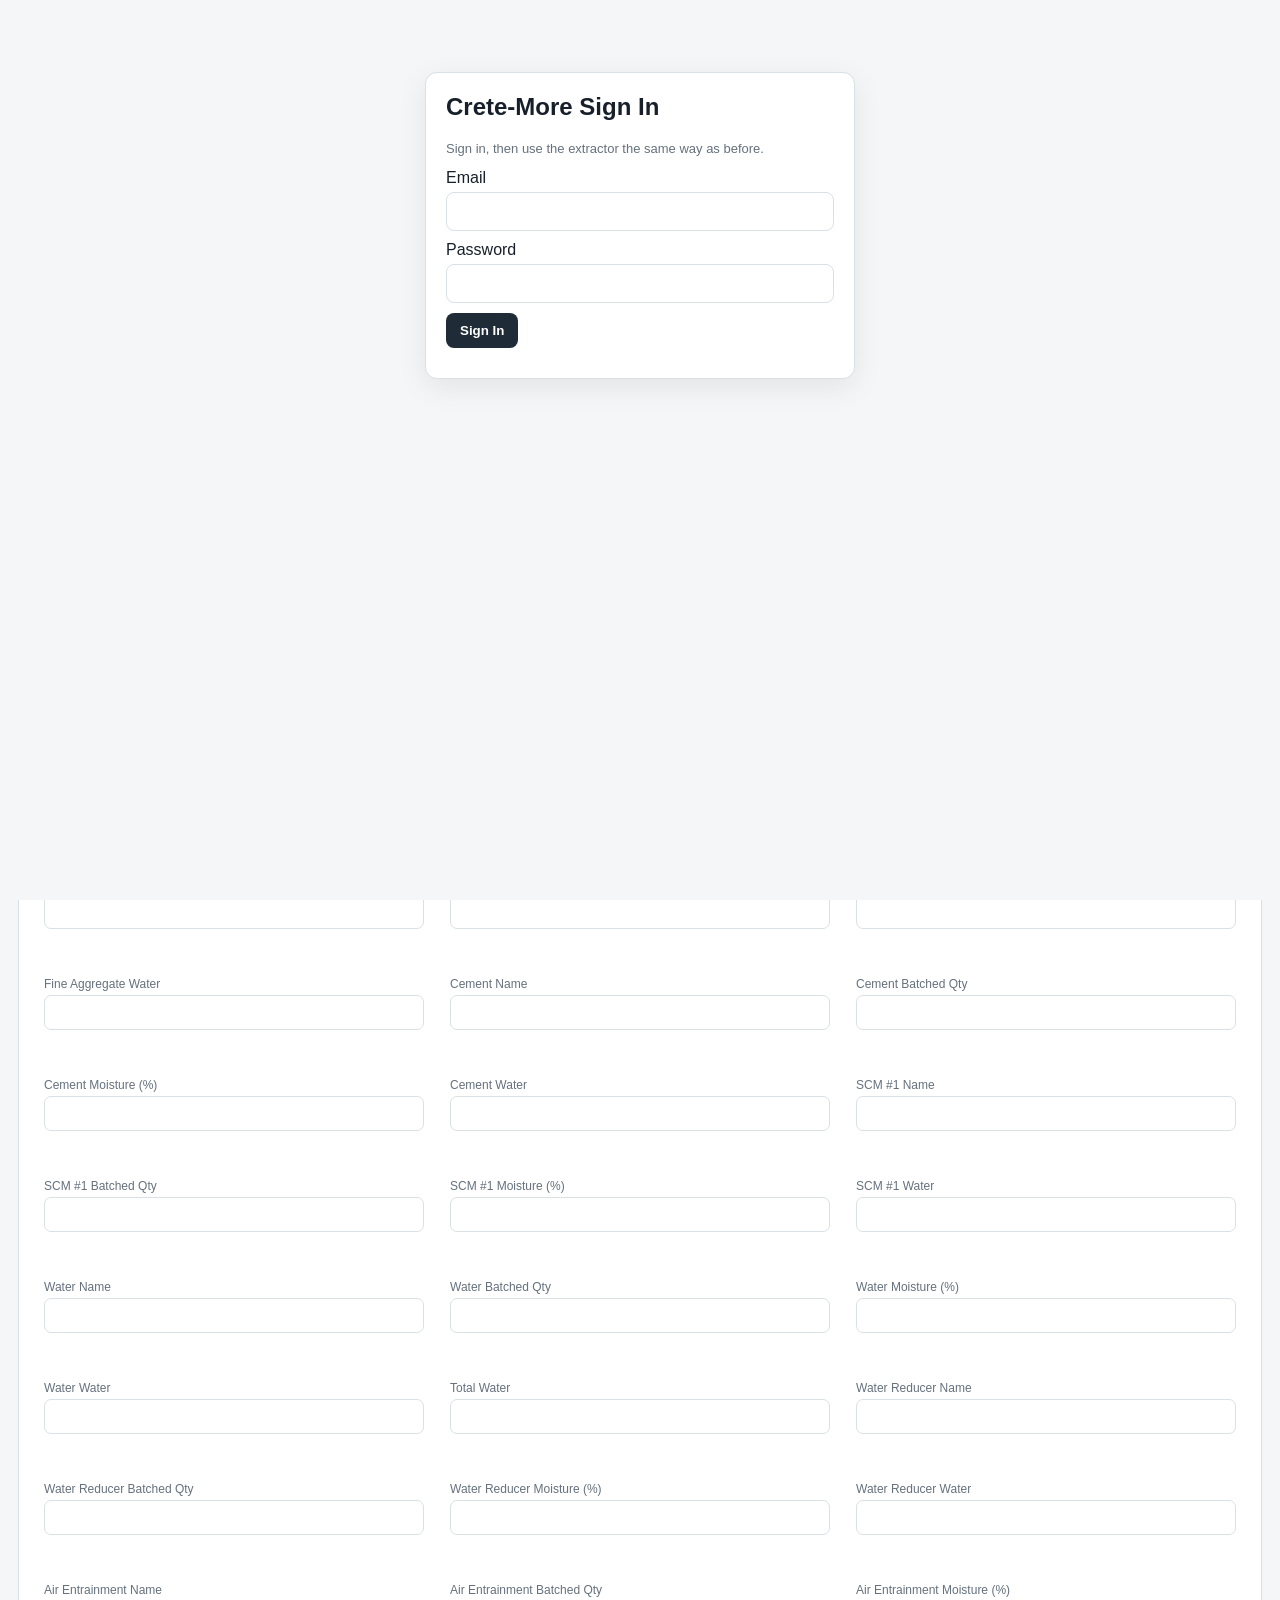
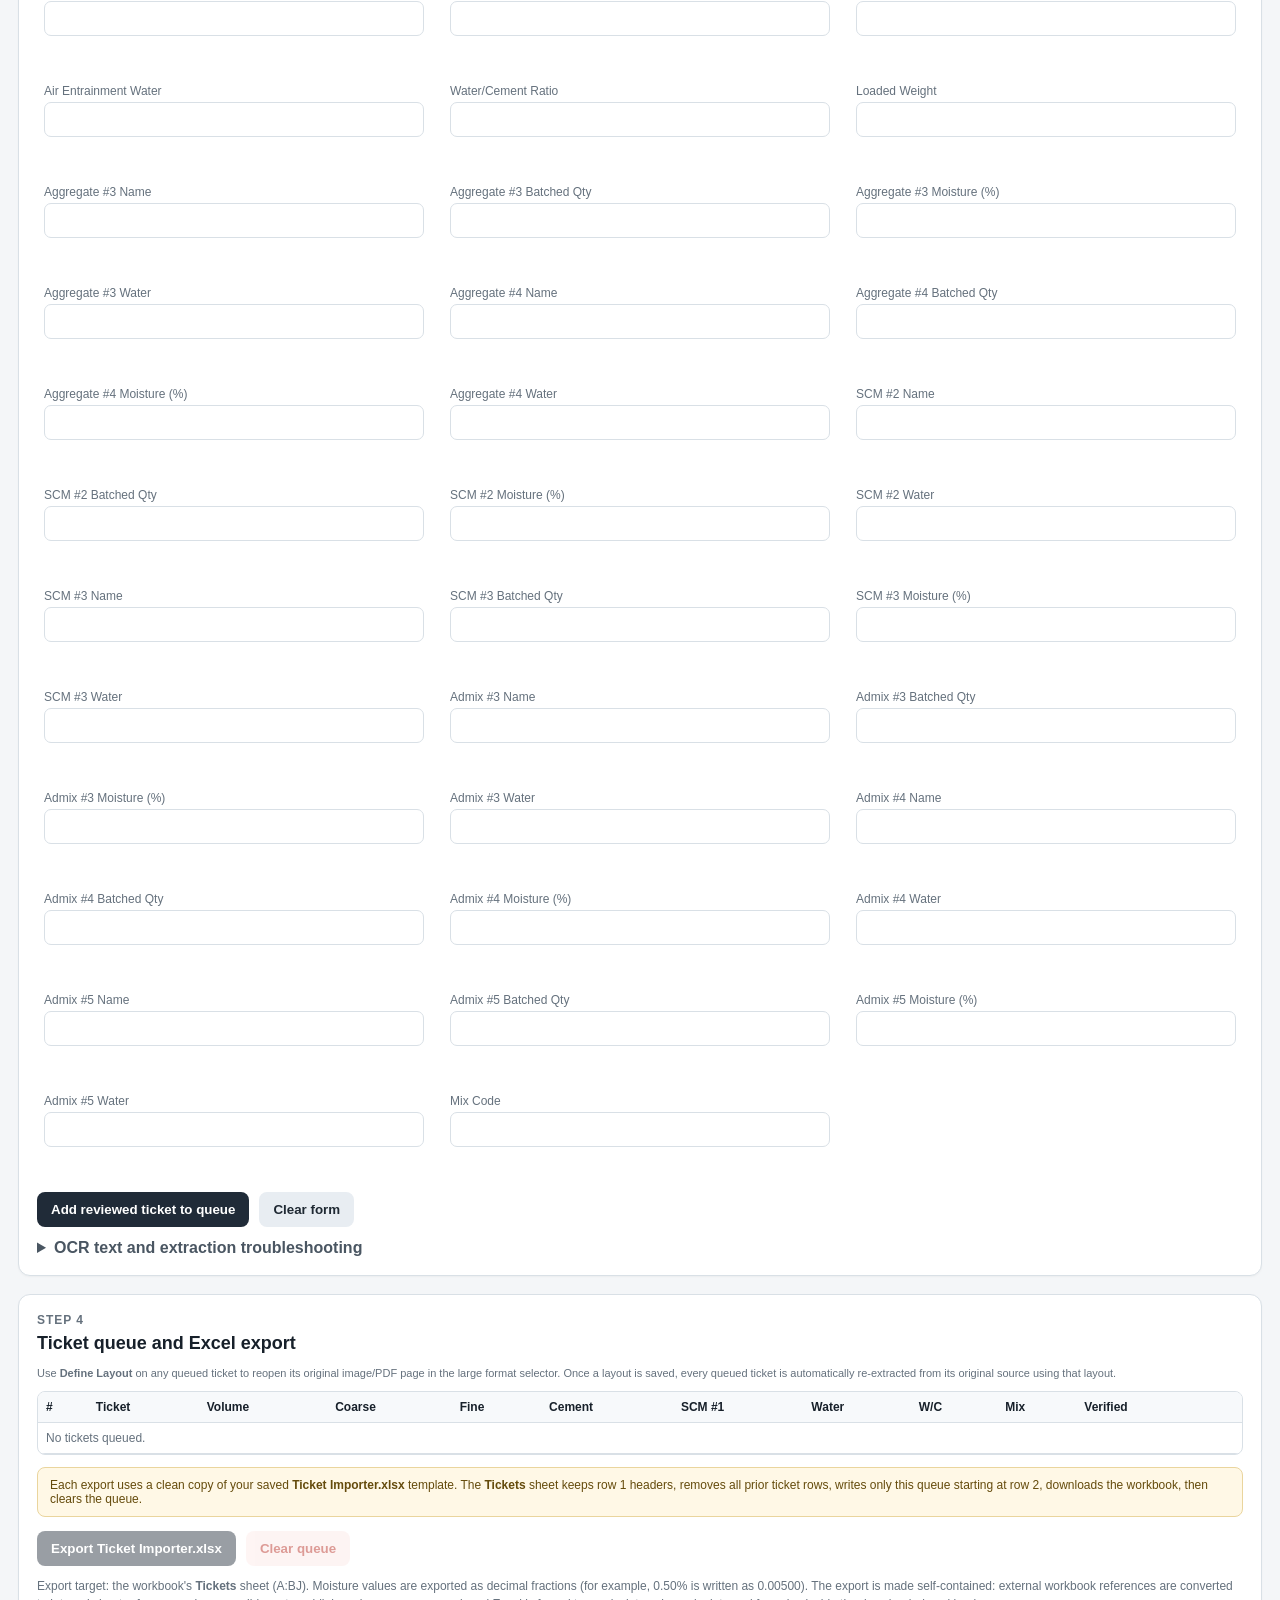
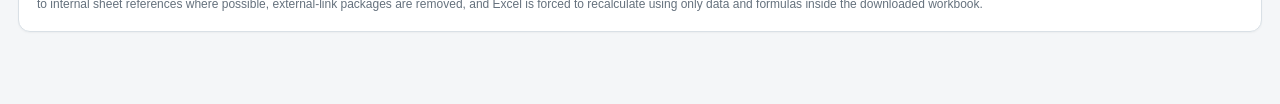
==== commit 566c7ad2: "Add manual verification checkbox and review highlighting" ====
--- a/ticket-scanner/index.html
+++ b/ticket-scanner/index.html
@@ -16,9 +16,9 @@
     .row{display:flex;gap:10px;align-items:center;flex-wrap:wrap}.status{font-size:13px;color:var(--muted);margin-top:10px}.ok{color:var(--good)}.warning{color:var(--warn)}.error{color:var(--bad)}
     #previewWrap{display:none;margin-top:12px}.preview{max-width:100%;max-height:430px;border-radius:8px;border:1px solid var(--line);background:#111}
     progress{width:100%;height:14px;margin-top:10px}.ocrText{width:100%;min-height:180px;border:1px solid var(--line);border-radius:8px;padding:10px;font-family:Consolas,monospace;font-size:12px;white-space:pre-wrap}
-    .fields{display:grid;grid-template-columns:repeat(3,minmax(0,1fr));gap:12px}.field{border:1px solid transparent;border-radius:9px;padding:6px}.field.reviewNeeded{border-color:#e7b35f;background:#fffaf0}.field.verifiedField{border-color:#b9dec9;background:#f7fcf9}.field.manualField{border-color:#b8c7d6;background:#f8fbfd}.field label{display:block;font-size:12px;color:var(--muted);margin-bottom:4px}.field input,.field textarea,.field select{width:100%;border:1px solid var(--line);border-radius:7px;padding:9px;background:white;color:var(--ink)}.field textarea{min-height:62px;resize:vertical}.field .hint{font-size:10px;color:#7b8793;margin-top:3px;min-height:13px;white-space:nowrap;overflow:hidden;text-overflow:ellipsis}.sourceCrop{display:none;width:100%;height:58px;object-fit:contain;background:#111;border:1px solid var(--line);border-radius:6px;margin-top:6px}.verifyBar{display:flex;align-items:center;gap:6px;margin-top:6px}.verifyBar button{padding:5px 8px;font-size:10px}.verifyState{font-size:10px;font-weight:700}.verifyState.unverified{color:var(--warn)}.verifyState.verified{color:var(--good)}.verifyState.manual{color:#3f5f7d}
+    .fields{display:grid;grid-template-columns:repeat(3,minmax(0,1fr));gap:12px}.field{border:1px solid transparent;border-radius:9px;padding:6px}.field.reviewNeeded{border-color:#e7b35f;background:#fff7df;box-shadow:0 0 0 1px rgba(165,92,0,.08)}.field.lowConfidenceField{border-color:#dc6b5b;background:#fff0ee;box-shadow:0 0 0 2px rgba(180,35,24,.08)}.field.verifiedField{border-color:#b9dec9;background:#f7fcf9}.field.manualField{border-color:#b8c7d6;background:#f8fbfd}.field label{display:block;font-size:12px;color:var(--muted);margin-bottom:4px}.field input,.field textarea,.field select{width:100%;border:1px solid var(--line);border-radius:7px;padding:9px;background:white;color:var(--ink)}.field textarea{min-height:62px;resize:vertical}.field .hint{font-size:10px;color:#7b8793;margin-top:3px;min-height:13px;white-space:nowrap;overflow:hidden;text-overflow:ellipsis}.sourceCrop{display:none;width:100%;height:58px;object-fit:contain;background:#111;border:1px solid var(--line);border-radius:6px;margin-top:6px}.verifyBar{display:flex;align-items:center;gap:6px;margin-top:6px}.verifyBar button{padding:5px 8px;font-size:10px}.verifyState{font-size:10px;font-weight:700}.verifyState.unverified{color:var(--warn)}.verifyState.verified{color:var(--good)}.verifyState.manual{color:#3f5f7d}
     .wide{grid-column:span 2}.full{grid-column:1/-1}.badge{display:inline-block;padding:2px 6px;border-radius:999px;background:var(--soft);font-size:10px;margin-left:5px}.detected{background:#e8f5ee;color:var(--good)}
-    table{width:100%;border-collapse:collapse;font-size:12px}th,td{border-bottom:1px solid var(--line);padding:8px;text-align:left;vertical-align:top}th{background:#f7f9fb;position:sticky;top:0}.tableWrap{overflow:auto;max-height:360px;border:1px solid var(--line);border-radius:8px}
+    table{width:100%;border-collapse:collapse;font-size:12px}th,td{border-bottom:1px solid var(--line);padding:8px;text-align:left;vertical-align:top}th{background:#f7f9fb;position:sticky;top:0}.tableWrap{overflow:auto;max-height:360px;border:1px solid var(--line);border-radius:8px}.queueNeedsReview td{background:#fff9e8}.queueLowConfidence td{background:#fff0ee}.queueManualVerified td{background:#f6fcf8}.queueWarnValue{display:inline-block;background:#fff0ee;border:1px solid #e39a91;color:#8a251c;border-radius:4px;padding:1px 3px}.queueUnverifiedValue{display:inline-block;background:#fff7df;border:1px solid #e2bf75;color:#76520a;border-radius:4px;padding:1px 3px}.ticketVerifyBox{display:flex;align-items:center;gap:6px;white-space:nowrap}.ticketVerifyBox input{width:16px;height:16px}.ticketVerifyBox label{font-size:11px;font-weight:700}.queueEditField.reviewNeeded{background:#fff7df;border:1px solid #e2bf75;border-radius:8px;padding:7px}.queueEditField.lowConfidence{background:#fff0ee;border:1px solid #dc6b5b;border-radius:8px;padding:7px}.queueEditField .fieldReviewFlag{font-size:10px;font-weight:700;margin-top:4px}.fieldReviewFlag.warning{color:var(--warn)}.fieldReviewFlag.error{color:var(--bad)}
     details{margin-top:12px}summary{cursor:pointer;font-weight:700;color:#4a5662}.advanced{display:grid;grid-template-columns:repeat(4,1fr);gap:12px;margin-top:12px}.advanced label{font-size:12px;color:var(--muted)}.advanced input,.advanced select{width:100%;margin-top:4px;padding:8px;border:1px solid var(--line);border-radius:7px}
     .notice{padding:10px 12px;border-radius:8px;background:#fff8e6;border:1px solid #ead59d;font-size:12px;color:#654b0c}.footerNote{font-size:12px;color:var(--muted);margin-top:12px;line-height:1.45}
     .queueEditModal{position:fixed;inset:0;z-index:10050;background:rgba(12,17,23,.82);display:none;padding:18px}.queueEditShell{width:min(1500px,100%);height:calc(100vh - 36px);margin:auto;background:#fff;border-radius:12px;overflow:hidden;display:grid;grid-template-rows:auto 1fr;box-shadow:0 20px 60px rgba(0,0,0,.35)}.queueEditHeader{display:flex;justify-content:space-between;align-items:center;gap:12px;padding:14px 16px;border-bottom:1px solid var(--line);background:#f7f9fb}.queueEditBody{display:grid;grid-template-columns:minmax(420px,1.05fr) minmax(520px,.95fr);min-height:0}.queueTicketPane{background:#222;overflow:auto;display:flex;align-items:flex-start;justify-content:center;padding:18px}.queueTicketPane img{display:block;max-width:100%;height:auto;transform-origin:top center}.queueEditFormPane{overflow:auto;padding:16px}.queueEditFields{display:grid;grid-template-columns:repeat(2,minmax(0,1fr));gap:10px}.queueEditField label{display:block;font-size:11px;color:var(--muted);margin-bottom:4px}.queueEditField input,.queueEditField textarea{width:100%;border:1px solid var(--line);border-radius:7px;padding:9px;background:#fff}.queueEditField textarea{min-height:62px}.queueEditActions{position:sticky;bottom:0;background:#fff;border-top:1px solid var(--line);padding:12px 0 2px;margin-top:14px;display:flex;gap:10px;justify-content:flex-end}.manualEditNotice{background:#eef5ff;border:1px solid #c8d9ee;color:#304d6d;padding:9px 11px;border-radius:8px;font-size:12px;margin-bottom:12px}@media(max-width:900px){.grid{grid-template-columns:1fr}.fields{grid-template-columns:repeat(2,minmax(0,1fr))}.advanced{grid-template-columns:repeat(2,1fr)}.queueEditBody{grid-template-columns:1fr;grid-template-rows:minmax(280px,45vh) 1fr}.queueEditFields{grid-template-columns:repeat(2,minmax(0,1fr))}}@media(max-width:560px){.fields,.advanced,.queueEditFields{grid-template-columns:1fr}.wide{grid-column:auto}.queueEditModal{padding:0}.queueEditShell{height:100vh;border-radius:0}}
@@ -143,7 +143,7 @@
 
   <section class="card" style="margin-top:18px">
     <div class="step">Step 4</div><h2>Ticket queue and Excel export</h2><div class="selectorHelp" style="margin-bottom:10px">Use <b>Define Layout</b> on any queued ticket to reopen its original image/PDF page in the large format selector. Once a layout is saved, every queued ticket is automatically re-extracted from its original source using that layout.</div><div id="layoutApplyStatus" class="status"></div>
-    <div class="tableWrap"><table><thead><tr><th>#</th><th>Ticket</th><th>Volume</th><th>Coarse</th><th>Fine</th><th>Cement</th><th>SCM #1</th><th>Water</th><th>W/C</th><th>Mix</th><th></th></tr></thead><tbody id="queueBody"><tr><td colspan="11" style="color:var(--muted)">No tickets queued.</td></tr></tbody></table></div>
+    <div class="tableWrap"><table><thead><tr><th>#</th><th>Ticket</th><th>Volume</th><th>Coarse</th><th>Fine</th><th>Cement</th><th>SCM #1</th><th>Water</th><th>W/C</th><th>Mix</th><th>Verified</th><th></th></tr></thead><tbody id="queueBody"><tr><td colspan="12" style="color:var(--muted)">No tickets queued.</td></tr></tbody></table></div>
     <div class="notice" style="margin-top:12px">Each export uses a clean copy of your saved <b>Ticket Importer.xlsx</b> template. The <b>Tickets</b> sheet keeps row 1 headers, removes all prior ticket rows, writes only this queue starting at row 2, downloads the workbook, then clears the queue.</div>
     <div class="row" style="margin-top:14px"><button id="exportBtn" disabled>Export Ticket Importer.xlsx</button><button id="clearQueueBtn" class="danger" disabled>Clear queue</button></div>
     <div id="exportStatus" class="status"></div>
@@ -831,35 +831,27 @@
   if(!t)return r;const pts=[mapAlignedPoint(t,r.x1,r.y1),mapAlignedPoint(t,r.x2,r.y1),mapAlignedPoint(t,r.x1,r.y2),mapAlignedPoint(t,r.x2,r.y2)];
   return{x1:Math.max(0,Math.min(...pts.map(p=>p.x))),x2:Math.min(1,Math.max(...pts.map(p=>p.x))),y1:Math.max(0,Math.min(...pts.map(p=>p.y))),y2:Math.min(1,Math.max(...pts.map(p=>p.y)))};
 }
+function alignmentResidual(t,m){const p=mapAlignedPoint(t,m.rx,m.ry);return Math.hypot(p.x-m.cx,p.y-m.cy)}
+function alignmentIsSane(t,matches){
+  if(!t||!Array.isArray(matches)||matches.length<3)return false;
+  const a=t.x[0],b=t.x[1],d=t.y[0],e=t.y[1],sx=Math.hypot(a,d),sy=Math.hypot(b,e),det=a*e-b*d;
+  const rotation=Math.abs(Math.atan2(d,a))*180/Math.PI,shear=Math.abs((a*b+d*e)/(Math.max(1e-9,sx*sy)));
+  const tx=Math.abs(t.x[2]),ty=Math.abs(t.y[2]),rs=matches.map(m=>alignmentResidual(t,m));
+  const maxR=Math.max(...rs),avgR=rs.reduce((x,y)=>x+y,0)/rs.length;
+  return det>0&&sx>=.88&&sx<=1.12&&sy>=.88&&sy<=1.12&&rotation<=7&&shear<=.14&&tx<=.08&&ty<=.08&&maxR<=.022&&avgR<=.012;
+}
+
 function materialSlotForField(key){
   for(const [mat,map] of Object.entries(MATERIAL_FIELD_KEYS)){
     for(const [slot,k] of Object.entries(map))if(k===key)return{mat,slot};
   }
   return null;
 }
-function paddedReferenceRectForField(key,r){
-  const info=materialSlotForField(key);
-  const width=Math.max(.001,r.x2-r.x1),height=Math.max(.001,r.y2-r.y1);
-  let left=Math.max(0,r.x1-width*.12),right=Math.min(1,r.x2+width*.12);
-  let top=Math.max(0,r.y1-height*.35),bottom=Math.min(1,r.y2+height*.35);
-  if(info){
-    const row=activeLayout.material_rows?.[info.mat],cols=row?.columns||{};
-    const siblings=Object.entries(cols).map(([slot,col])=>({slot,...col})).filter(x=>x.x1!=null&&x.x2!=null).sort((a,b)=>a.x1-b.x1);
-    const idx=siblings.findIndex(x=>x.slot===info.slot);
-    if(idx>=0){
-      const cur=siblings[idx],prev=siblings[idx-1],next=siblings[idx+1];
-      const naturalPad=Math.min(width*.18,.012);
-      left=Math.max(0,cur.x1-naturalPad);
-      right=Math.min(1,cur.x2+naturalPad);
-      if(prev)left=Math.max(left,(prev.x2+cur.x1)/2);
-      if(next)right=Math.min(right,(cur.x2+next.x1)/2);
-      // Preserve row isolation as well; do not reach into adjacent material rows.
-      top=Math.max(0,r.y1-Math.min(height*.28,.009));
-      bottom=Math.min(1,r.y2+Math.min(height*.28,.009));
-    }
-  }
-  return{x1:left,x2:right,y1:top,y2:bottom};
-}
+function authoritativeReferenceRectForField(key,r){
+  const h=Math.max(.0005,r.y2-r.y1),yPad=Math.min(.0015,h*.06);
+  return{x1:Math.max(0,r.x1),x2:Math.min(1,r.x2),y1:Math.max(0,r.y1-yPad),y2:Math.min(1,r.y2+yPad)};
+}
+
 async function buildFullPageOcr(worker,dataUrl){
   const pg=await prepareAlignmentPage(dataUrl);
   await worker.setParameters({tessedit_pageseg_mode:(Tesseract.PSM&&Tesseract.PSM.SPARSE_TEXT)||'11',preserve_interword_spaces:'1',tessedit_char_whitelist:'',user_defined_dpi:'300'});
@@ -875,10 +867,9 @@
   return{anchors,matches};
 }
 function transformFromAnchorMatches(matches){
-  if(matches.length>=3)return fitAffine(matches);
-  if(matches.length===2)return fitSimilarity(matches);
-  if(matches.length===1){const m=matches[0];return{type:'affine',x:[1,0,m.cx-m.rx],y:[0,1,m.cy-m.ry]}}
-  return null;
+  if(matches.length<3)return null;
+  const t=fitAffine(matches);
+  return alignmentIsSane(t,matches)?t:null;
 }
 function wordsInsideRect(words,r,key=''){
   const strict=strictColumnField(key);
@@ -911,7 +902,7 @@
 }
 async function buildAlignmentTransform(worker,dataUrl,pageOcr=null){
   const all=pageOcr||await buildFullPageOcr(worker,dataUrl),found=findAnchorMatches(all.words),transform=transformFromAnchorMatches(found.matches);
-  return{transform,matched:found.matches.length,total:found.anchors.length,matches:found.matches,words:all.words,pageText:all.text,pageConfidence:all.confidence};
+  return{transform,matched:found.matches.length,total:found.anchors.length,matches:found.matches,accepted:!!transform,words:all.words,pageText:all.text,pageConfidence:all.confidence};
 }
 async function extractWithSavedAreas(dataUrl){
   if(!layoutHasDefinitions())throw Error('No defined areas in selected layout.');
@@ -925,11 +916,11 @@
       return{transform:null,matched:0,total:Object.keys(activeLayout.anchors||{}).length,words:pageOcr.words};
     });
   }
-  const alignNote=alignment.total?(' · anchors '+alignment.matched+'/'+alignment.total):'';
+  const alignNote=alignment.total?(' · anchors '+alignment.matched+'/'+alignment.total+(alignment.transform?' aligned':' · alignment rejected')):'';
   const recognizeRect=async(key,referenceRect)=>{
     total++;$('photoStatus').textContent='Reading '+key+' ('+total+')'+alignNote+'…';
-    const paddedRef=paddedReferenceRectForField(key,referenceRect);
-    const mapped=mapAlignedRect(alignment.transform,paddedRef);
+    const exactRef=authoritativeReferenceRectForField(key,referenceRect);
+    const mapped=mapAlignedRect(alignment.transform,exactRef);
     const crop=await cropNormalized(dataUrl,mapped);
     let field=await recognizeDefinedField(worker,key,crop);
 
@@ -945,7 +936,7 @@
     if(field&&field.value!==''&&field.value!=null){
       field.rect={...mapped};
       field.source=(field.source||'Field OCR')+alignNote;
-      if(alignment.total&&alignment.matched<2){field.reviewRequired=true;field.autoVerified=false}
+      if(alignment.total&&!alignment.transform){field.reviewRequired=true;field.autoVerified=false}
       parsed[key]=field;if(field.reviewRequired)reviewCount++;
     }else reviewCount++;
   };
@@ -968,7 +959,7 @@
   const state=fieldReviewState[key]?.status||'';
   const wrap=$('wrap_'+key),badge=$('state_'+key),btn=$('verify_'+key),input=$('f_'+key);
   if(!wrap||!badge||!btn||!input)return;
-  wrap.classList.remove('reviewNeeded','verifiedField','manualField');
+  wrap.classList.remove('reviewNeeded','lowConfidenceField','verifiedField','manualField');
   badge.className='verifyState';
   if(!input.value.trim()){badge.textContent='';btn.disabled=true;btn.style.display='none';return}
   btn.style.display='inline-block';
@@ -977,7 +968,8 @@
   }else if(state==='manual'){
     badge.textContent='Manual value';badge.classList.add('manual');wrap.classList.add('manualField');btn.textContent='Confirm';btn.disabled=false;
   }else{
-    badge.textContent='Unverified OCR';badge.classList.add('unverified');wrap.classList.add('reviewNeeded');btn.textContent='Confirm';btn.disabled=false;
+    const st=fieldReviewState[key]||{},low=(st.confidence!=null&&Number(st.confidence)<72)||st.reviewRequired===true;
+    badge.textContent=low?'LOW CONFIDENCE / REVIEW':'Unverified OCR';badge.classList.add('unverified');wrap.classList.add(low?'lowConfidenceField':'reviewNeeded');btn.textContent='Confirm';btn.disabled=false;
   }
 }
 function setReviewStatus(key,status){
@@ -1018,7 +1010,7 @@
   const el=$('f_'+key); if(!el || value===undefined || value===null || value==='') return;
   if(isMoistureField(key)&&Number.isFinite(Number(value)))el.value=Number(value).toFixed(2);
   else el.value=String(value).replace(/,/g,'');
-  fieldReviewState[key]={status,rect:rect||null,confidence,rawText,source};
+  fieldReviewState[key]={status,rect:rect||null,confidence,rawText,source,reviewRequired:lastDetected?.[key]?.reviewRequired===true};
   const h=$('h_'+key);
   if(h){
     const conf=confidence==null?'':(' · '+Math.round(Number(conf))+'%');
@@ -1284,12 +1276,10 @@
 function mergeEnhancedCandidate(key,tess,paddle){
   if(!paddle)return{...tess,autoVerified:false,engine:'tesseract'};
   if(ocrCandidatesAgree(key,tess,paddle)){
-    const usePaddle=Number(paddle.confidence||0)>Number(tess.confidence||0)+4;
-    const chosen=usePaddle?paddle:tess;
     const combined=Math.round(Math.min(100,(Number(tess.confidence||0)+Number(paddle.confidence||0))/2));
     const autoVerified=combined>=68&&!tess.reviewRequired&&!paddle.reviewRequired;
     return{
-      ...chosen,
+      ...tess,
       confidence:combined,
       rawText:'Tesseract: '+String(tess.rawText||'').trim()+' | PP-OCRv5: '+String(paddle.rawText||'').trim(),
       source:'Tesseract + PP-OCRv5 consensus',
@@ -1298,16 +1288,13 @@
       engine:'consensus'
     };
   }
-  const tessScore=Number(tess.confidence||0)+(tess.reviewRequired?0:8)+(tess.decimalSeen?6:0);
-  const paddleScore=Number(paddle.confidence||0)+(paddle.reviewRequired?0:8)+(paddle.decimalSeen?6:0);
-  const chosen=paddleScore>tessScore+5?paddle:tess;
   return{
-    ...chosen,
-    rawText:'Tesseract: '+String(tess.rawText||'').trim()+' | PP-OCRv5: '+String(paddle.rawText||'').trim(),
-    source:(chosen===paddle?'PP-OCRv5 preferred':'Tesseract preferred')+' · engines disagree',
+    ...tess,
+    rawText:'Tesseract: '+String(tess.rawText||'').trim()+' | PP-OCRv5 disagreed: '+String(paddle.rawText||'').trim(),
+    source:'Tesseract retained · enhanced OCR disagreed',
     reviewRequired:true,
     autoVerified:false,
-    engine:chosen===paddle?'paddle':'tesseract'
+    engine:'tesseract'
   };
 }
 async function recognizeTicketImage(dataUrl){
@@ -1381,10 +1368,50 @@
     return {updated,skipped,failed};
   }finally{if(btn)btn.disabled=false}
 }
+function populatedTicketKeys(t){
+  return FIELD_DEFS.filter(d=>t?.[d.key]!==''&&t?.[d.key]!==null&&t?.[d.key]!==undefined).map(d=>d.key);
+}
+function ticketLowConfidenceKeys(t){
+  return populatedTicketKeys(t).filter(key=>{
+    const m=t?._fieldMeta?.[key];
+    return !!m&&(m.reviewRequired===true||(m.confidence!=null&&Number(m.confidence)<72));
+  });
+}
+function ticketUnverifiedKeys(t){
+  if(t?._manuallyVerified)return[];
+  return populatedTicketKeys(t).filter(key=>t?._verification?.[key]==='unverified');
+}
+function ticketNeedsReview(t){
+  return !t?._manuallyVerified&&(ticketUnverifiedKeys(t).length>0||ticketLowConfidenceKeys(t).length>0);
+}
+function ticketHasLowConfidence(t){
+  return !t?._manuallyVerified&&ticketLowConfidenceKeys(t).length>0;
+}
+function queueFieldMarkup(t,key,value,suffix=''){
+  const v=esc(value),m=t?._fieldMeta?.[key],unverified=!t?._manuallyVerified&&t?._verification?.[key]==='unverified';
+  const low=!t?._manuallyVerified&&m&&(m.reviewRequired===true||(m.confidence!=null&&Number(m.confidence)<72));
+  if(low)return'<span class="queueWarnValue" title="Low confidence / review required">'+v+suffix+'</span>';
+  if(unverified)return'<span class="queueUnverifiedValue" title="Unverified OCR">'+v+suffix+'</span>';
+  return v+suffix;
+}
+function setTicketManualVerified(index,checked){
+  const t=queue[index];if(!t)return;
+  t._manuallyVerified=!!checked;
+  if(checked)t._manuallyVerifiedAt=new Date().toISOString();
+  else delete t._manuallyVerifiedAt;
+  persistQueue();renderQueue();
+  $('exportStatus').innerHTML=checked
+    ?'<span class="ok">Ticket '+escapeHtml(t.ticket||String(index+1))+' marked manually verified.</span>'
+    :'<span class="warning">Manual verification removed from ticket '+escapeHtml(t.ticket||String(index+1))+'. Review flags are visible again.</span>';
+}
 function renderQueueEditFields(ticket){
   const box=$('queueEditFields');box.innerHTML='';
   for(const d of FIELD_DEFS){
-    const wrap=document.createElement('div');wrap.className='queueEditField'+(d.key==='issues'?' full':'');
+    const meta=ticket?._fieldMeta?.[d.key],verification=ticket?._verification?.[d.key];
+    const low=meta&&(meta.reviewRequired===true||(meta.confidence!=null&&Number(meta.confidence)<72));
+    const unverified=verification==='unverified'&&!ticket?._manuallyVerified;
+    const wrap=document.createElement('div');
+    wrap.className='queueEditField'+(d.key==='issues'?' full':'')+(low?' lowConfidence':unverified?' reviewNeeded':'');
     const label=document.createElement('label');label.textContent=d.label;
     const input=d.key==='issues'?document.createElement('textarea'):document.createElement('input');
     input.id='qe_'+d.key;input.dataset.key=d.key;input.autocomplete='off';
@@ -1392,7 +1419,14 @@
     let v=ticket?.[d.key]??'';
     if(isMoistureField(d.key)&&v!==''&&Number.isFinite(Number(v)))v=Number(v).toFixed(2);
     input.value=v;
-    wrap.append(label,input);box.appendChild(wrap);
+    wrap.append(label,input);
+    if(low||unverified){
+      const flag=document.createElement('div');flag.className='fieldReviewFlag '+(low?'error':'warning');
+      const conf=meta?.confidence!=null?' · '+Math.round(Number(meta.confidence))+'% confidence':'';
+      flag.textContent=(low?'LOW CONFIDENCE / REVIEW':'UNVERIFIED OCR')+conf;
+      wrap.appendChild(flag);
+    }
+    box.appendChild(wrap);
   }
 }
 function applyQueueEditZoom(){
@@ -1443,7 +1477,7 @@
       if(updated._fieldMeta[d.key])updated._fieldMeta[d.key]={...updated._fieldMeta[d.key],source:'Manual queue edit · cleared',reviewRequired:false};
     }
   }
-  updated._unverifiedCount=0;updated._reviewRequired=0;updated._manuallyEditedAt=new Date().toISOString();
+  updated._unverifiedCount=0;updated._reviewRequired=0;updated._manuallyEditedAt=new Date().toISOString();updated._manuallyVerified=true;updated._manuallyVerifiedAt=new Date().toISOString();
   queue[index]=updated;persistQueue();renderQueue();closeQueueEditor();
   $('exportStatus').innerHTML='<span class="ok">Ticket '+escapeHtml(updated.ticket||String(index+1))+' saved as manually verified.</span>';
 }
@@ -1526,14 +1560,34 @@
   queue.push(t); persistQueue(); renderQueue(); clearForm(); $('ocrText').value='';
 }
 function renderQueue(){
-  const b=$('queueBody'); b.innerHTML=''; if(!queue.length){b.innerHTML='<tr><td colspan="11" style="color:var(--muted)">No tickets queued.</td></tr>';}
-  queue.forEach((t,i)=>{const tr=document.createElement('tr');tr.innerHTML=`<td>${i+1}</td><td><strong>${esc(t.ticket)}</strong><div class="selectorHelp">${t._extractionMode==='defined_layout'?'Defined layout'+(t._layoutName?' · '+esc(t._layoutName):''):'Generic OCR'}${t._unverifiedCount?' · '+t._unverifiedCount+' UNVERIFIED':''}${t._reviewRequired?' · '+t._reviewRequired+' OCR warning(s)':''}</div></td><td>${esc(t.load_size)}</td><td>${esc(t.coarse_name)} · ${esc(t.rock_batched)} · ${esc(t.rock_moisture)}%</td><td>${esc(t.fine_name)} · ${esc(t.sand_batched)} · ${esc(t.sand_moisture)}%</td><td>${esc(t.cement_name)} · ${esc(t.cement_batched)}</td><td>${esc(t.scm1_name)} · ${esc(t.flyash_batched)}</td><td>${esc(t.water_batched)}</td><td>${esc(t.wc_ratio_report)}</td><td>${esc(t.mix_code)}</td><td><button class="secondary" data-layout="${i}" style="padding:6px 8px">Define Layout</button> <button class="secondary" data-edit="${i}" style="padding:6px 8px">View / Edit</button> <button class="danger" data-rm="${i}" style="padding:6px 8px">Remove</button></td>`;b.appendChild(tr);});
+  const b=$('queueBody'); b.innerHTML=''; if(!queue.length){b.innerHTML='<tr><td colspan="12" style="color:var(--muted)">No tickets queued.</td></tr>';}
+  queue.forEach((t,i)=>{
+    const unverified=ticketUnverifiedKeys(t),low=ticketLowConfidenceKeys(t),needs=ticketNeedsReview(t);
+    const tr=document.createElement('tr');
+    tr.className=t._manuallyVerified?'queueManualVerified':ticketHasLowConfidence(t)?'queueLowConfidence':needs?'queueNeedsReview':'';
+    const verificationCell=t._manuallyVerified
+      ?'<div class="ticketVerifyBox"><input type="checkbox" data-manual-verify="'+i+'" checked><label>Manually verified</label></div>'
+      :needs
+        ?'<div class="ticketVerifyBox"><input type="checkbox" data-manual-verify="'+i+'"><label>Manually verified</label></div><div class="selectorHelp">'+(low.length?low.length+' low confidence':'')+(low.length&&unverified.length?' · ':'')+(unverified.length?unverified.length+' unverified':'')+'</div>'
+        :'<div class="ticketVerifyBox"><input type="checkbox" disabled><label class="ok">Auto accepted</label></div>';
+    tr.innerHTML=`<td>${i+1}</td><td><strong>${esc(t.ticket)}</strong><div class="selectorHelp">${t._extractionMode==='defined_layout'?'Defined layout'+(t._layoutName?' · '+esc(t._layoutName):''):'Generic OCR'}${needs?' · REVIEW REQUIRED':''}${t._manuallyVerified?' · MANUALLY VERIFIED':''}</div></td><td>${queueFieldMarkup(t,'load_size',t.load_size)}</td><td>${queueFieldMarkup(t,'coarse_name',t.coarse_name)} · ${queueFieldMarkup(t,'rock_batched',t.rock_batched)} · ${queueFieldMarkup(t,'rock_moisture',t.rock_moisture,'%')}</td><td>${queueFieldMarkup(t,'fine_name',t.fine_name)} · ${queueFieldMarkup(t,'sand_batched',t.sand_batched)} · ${queueFieldMarkup(t,'sand_moisture',t.sand_moisture,'%')}</td><td>${queueFieldMarkup(t,'cement_name',t.cement_name)} · ${queueFieldMarkup(t,'cement_batched',t.cement_batched)}</td><td>${queueFieldMarkup(t,'scm1_name',t.scm1_name)} · ${queueFieldMarkup(t,'flyash_batched',t.flyash_batched)}</td><td>${queueFieldMarkup(t,'water_batched',t.water_batched)}</td><td>${queueFieldMarkup(t,'wc_ratio_report',t.wc_ratio_report)}</td><td>${queueFieldMarkup(t,'mix_code',t.mix_code)}</td><td>${verificationCell}</td><td><button class="secondary" data-layout="${i}" style="padding:6px 8px">Define Layout</button> <button class="secondary" data-edit="${i}" style="padding:6px 8px">View / Edit</button> <button class="danger" data-rm="${i}" style="padding:6px 8px">Remove</button></td>`;
+    b.appendChild(tr);
+  });
   b.querySelectorAll('[data-layout]').forEach(x=>x.onclick=()=>defineLayoutFromQueued(Number(x.dataset.layout)));
   b.querySelectorAll('[data-edit]').forEach(x=>x.onclick=()=>editQueuedTicket(Number(x.dataset.edit)));
+  b.querySelectorAll('[data-manual-verify]').forEach(x=>x.onchange=()=>setTicketManualVerified(Number(x.dataset.manualVerify),x.checked));
   b.querySelectorAll('[data-rm]').forEach(x=>x.onclick=async()=>{const i=Number(x.dataset.rm),t=queue[i];queue.splice(i,1);persistQueue();renderQueue();await deleteQueueSource(t?._sourceId).catch(()=>{})});
-  $('clearQueueBtn').disabled=!queue.length;const hasUnverified=queue.some(t=>(t._unverifiedCount||0)>0);$('exportBtn').disabled=!(queue.length&&workbookBuffer&&!hasUnverified);if(hasUnverified)$('exportStatus').innerHTML='<span class="warning">Export locked: review queued tickets with unverified OCR values first.</span>';
-}
-
+  $('clearQueueBtn').disabled=!queue.length;
+  const reviewTickets=queue.filter(ticketNeedsReview);
+  $('exportBtn').disabled=!(queue.length&&workbookBuffer);
+  if(!workbookBuffer&&queue.length){
+    $('exportStatus').innerHTML='<span class="warning">Select or restore the Ticket Importer.xlsx template before exporting.</span>';
+  }else if(reviewTickets.length){
+    $('exportStatus').innerHTML='<span class="warning">'+reviewTickets.length+' queued ticket(s) still need review. Export remains available; check Manually verified after reviewing each ticket.</span>';
+  }else if(queue.length){
+    $('exportStatus').innerHTML='<span class="ok">Queue is verified and ready to export.</span>';
+  }
+}
 function normalizeZipTarget(target){target=target.replace(/\\/g,'/');if(target.startsWith('/'))return target.slice(1);if(target.startsWith('xl/'))return target;return 'xl/'+target.replace(/^\.\//,'');}
 function parseXML(s){return new DOMParser().parseFromString(s,'application/xml');}
 function xmlString(doc){return new XMLSerializer().serializeToString(doc);}
@@ -1613,9 +1667,22 @@
 function saveWorkbookTemplate(buffer,name){try{localStorage.setItem('cm_ticket_importer_template',bufferToBase64(buffer));localStorage.setItem('cm_ticket_importer_name',name||'Ticket Importer.xlsx')}catch(e){console.warn('Could not persist workbook template',e)}}
 async function restoreWorkbookTemplate(){try{const s=localStorage.getItem('cm_ticket_importer_template');if(!s)return false;workbookBuffer=base64ToBuffer(s);workbookName=localStorage.getItem('cm_ticket_importer_name')||'Ticket Importer.xlsx';workbookMeta=await inspectWorkbook(workbookBuffer.slice(0));$('workbookStatus').innerHTML='<span class="ok">Saved template ready: '+escapeHtml(workbookName)+' · exports replace only the Tickets sheet rows.</span>';renderQueue();return true}catch(e){console.warn(e);return false}}
 async function exportWorkbook(){
-  if(!workbookBuffer||!queue.length)return;
-  const unverifiedTickets=queue.filter(t=>(t._unverifiedCount||0)>0);
-  if(unverifiedTickets.length){$('exportStatus').innerHTML='<span class="error">Export blocked: '+unverifiedTickets.length+' queued ticket(s) still contain unverified OCR values. Edit and confirm/correct them first.</span>';return}
+  if(!queue.length){
+    $('exportStatus').innerHTML='<span class="warning">There are no queued tickets to export.</span>';
+    return;
+  }
+  if(!workbookBuffer){
+    $('exportStatus').innerHTML='<span class="error">No Ticket Importer.xlsx template is loaded. Select the workbook template in Step 1, then export again.</span>';
+    return;
+  }
+  const unverifiedTickets=queue.filter(ticketNeedsReview);
+  if(unverifiedTickets.length){
+    const proceed=confirm(unverifiedTickets.length+' queued ticket(s) still contain low-confidence or unverified values.\n\nExport them to Excel anyway?');
+    if(!proceed){
+      $('exportStatus').innerHTML='<span class="warning">Export canceled. Use View / Edit on queued tickets to correct values, or export again when ready.</span>';
+      return;
+    }
+  }
   $('exportBtn').disabled=true;$('exportStatus').textContent='Building Ticket Importer workbook…';
   try{
     const zip=await JSZip.loadAsync(workbookBuffer.slice(0));
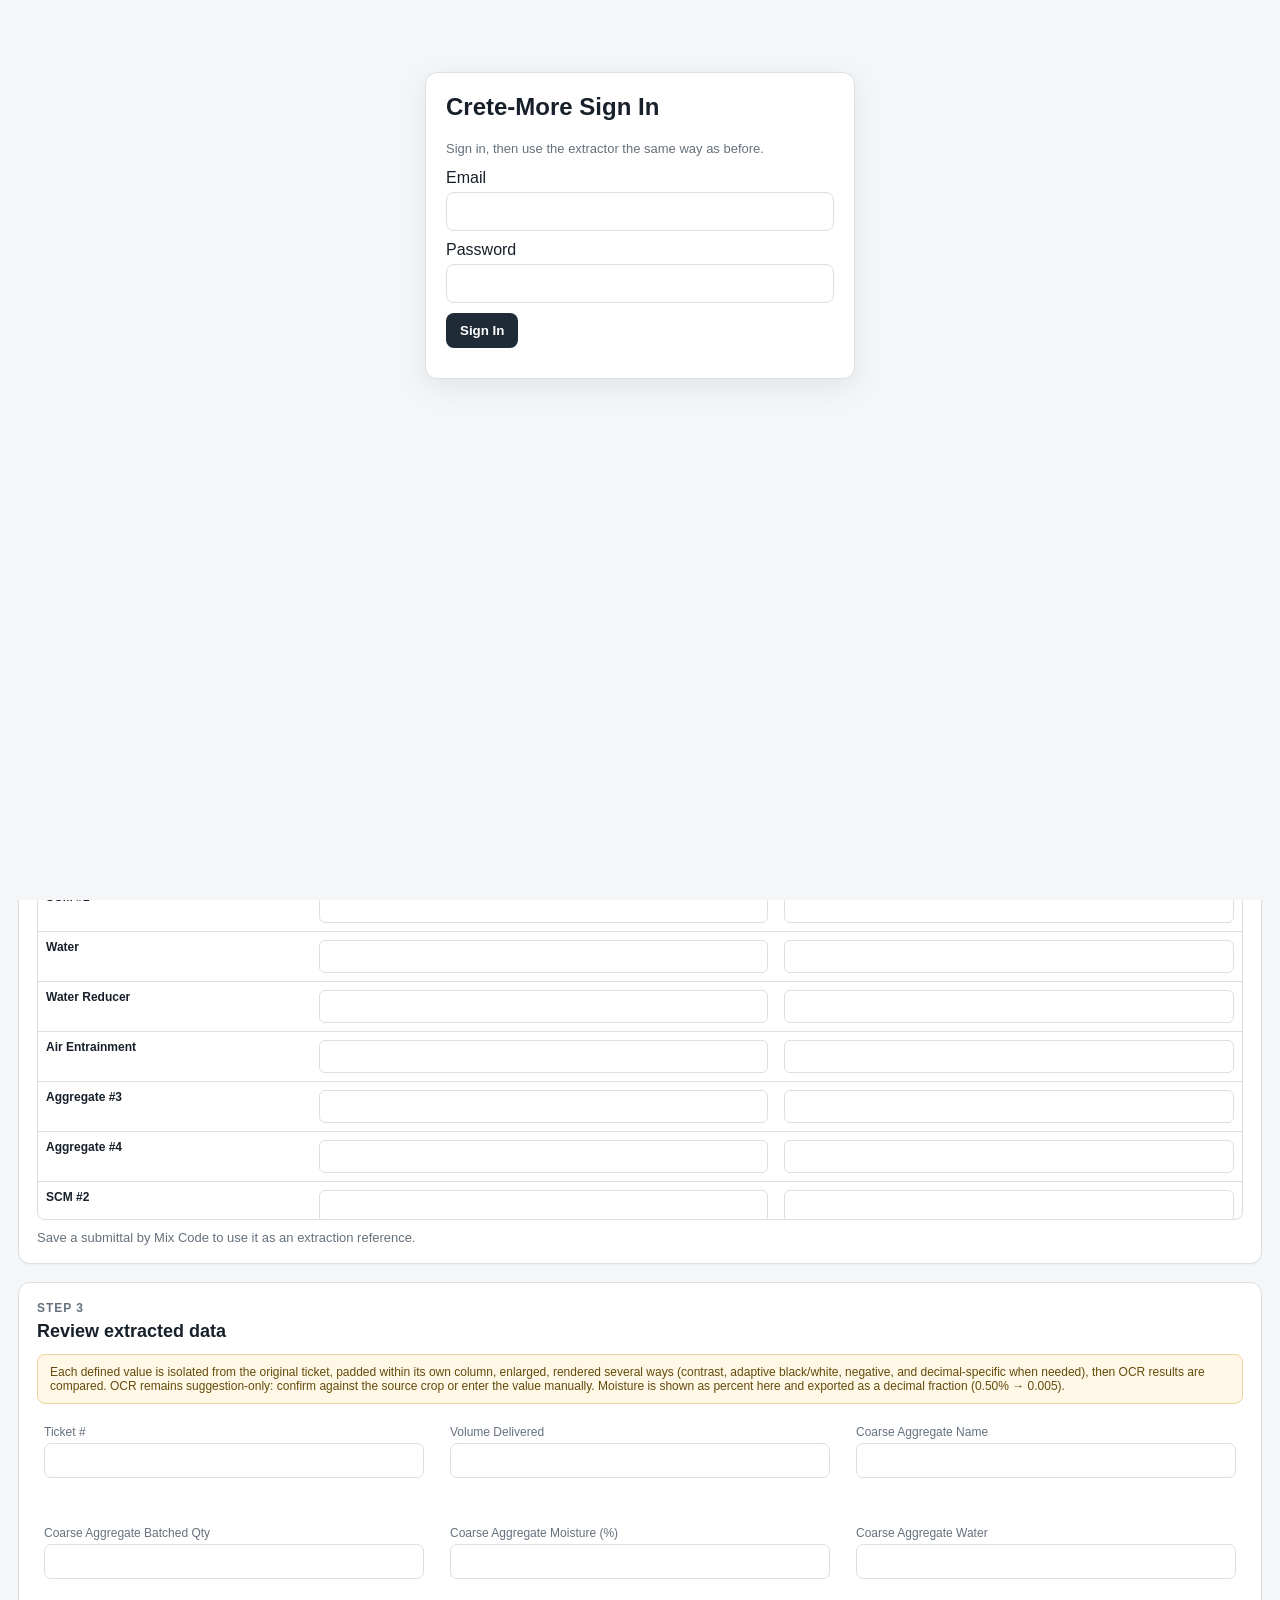
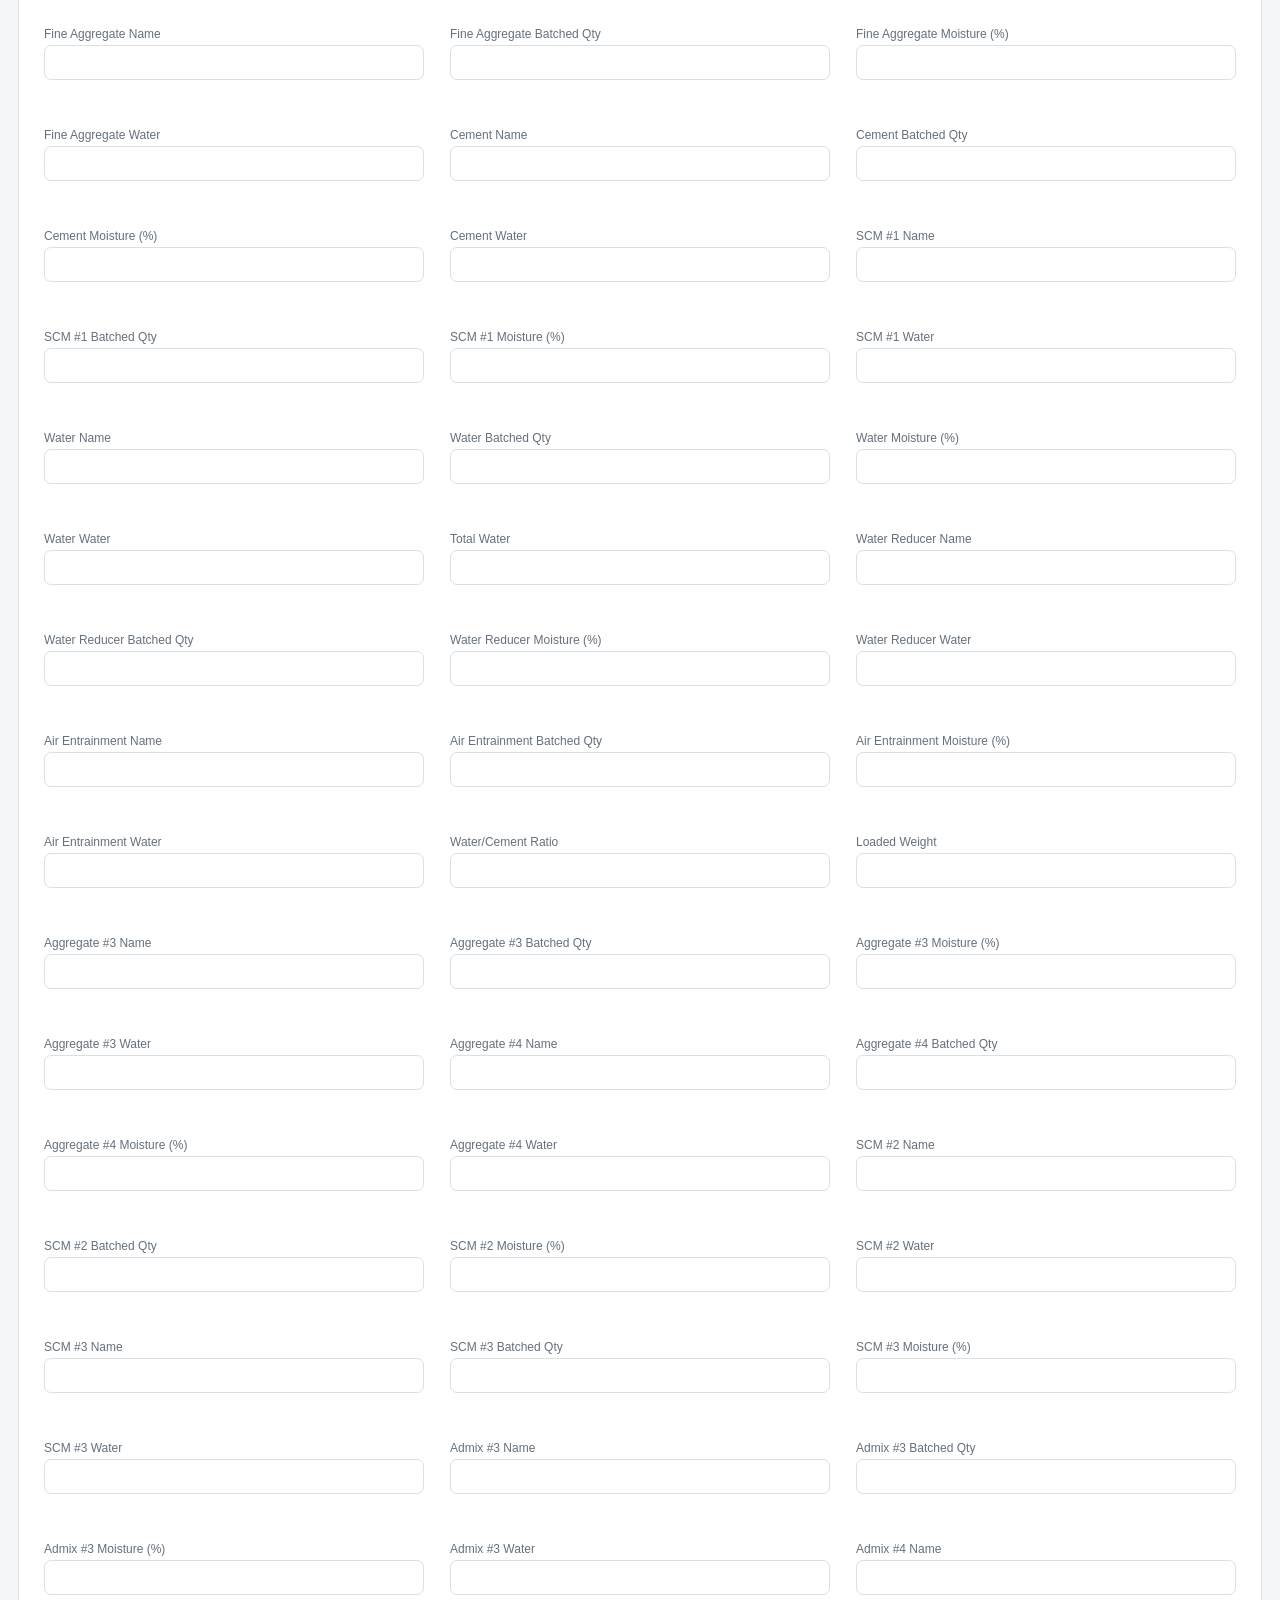
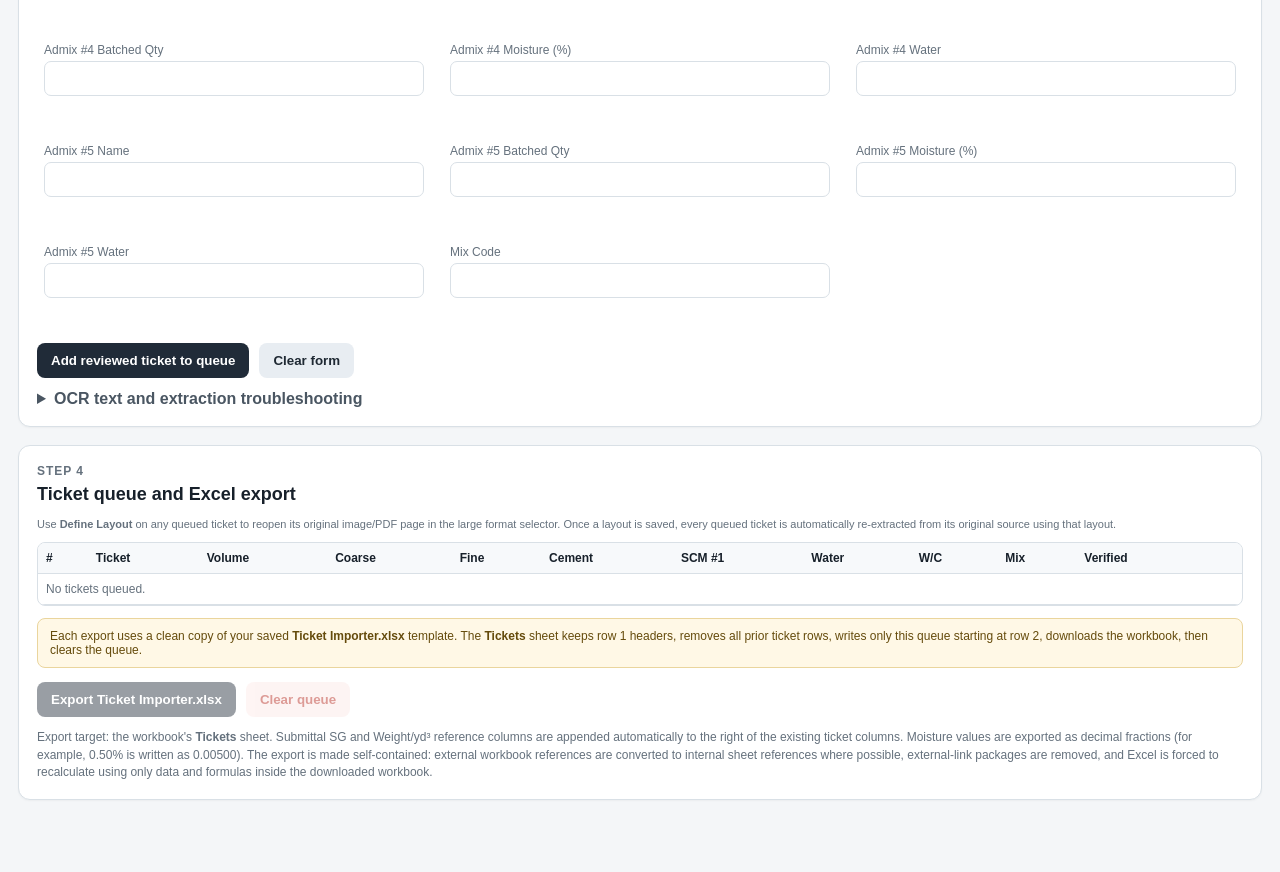
==== commit 9011513a: "Add mix submittal reference and export data" ====
--- a/ticket-scanner/index.html
+++ b/ticket-scanner/index.html
@@ -134,6 +134,26 @@
   </div>
 
   <section class="card" style="margin-top:18px">
+    <div class="step">Mix reference</div><h2>Mix Submittal Reference</h2>
+    <div class="notice">Save the design quantity for <b>one cubic yard</b> of each mix. The extractor will use the ticket Mix Code and delivered volume to calculate the expected batch quantity and use it as a reference when evaluating OCR results.</div>
+    <div class="row" style="margin-top:12px">
+      <select id="submittalSelect" style="min-width:220px;padding:9px;border:1px solid var(--line);border-radius:7px"><option value="">New submittal…</option></select>
+      <input id="submittalMixCode" placeholder="Mix Code" style="min-width:150px;padding:9px;border:1px solid var(--line);border-radius:7px">
+      <input id="submittalName" placeholder="Submittal / mix name" style="min-width:220px;flex:1;padding:9px;border:1px solid var(--line);border-radius:7px">
+      <button id="saveSubmittal">Save submittal</button>
+      <button id="newSubmittal" class="secondary">New</button>
+      <button id="deleteSubmittal" class="danger">Delete</button>
+    </div>
+    <div class="tableWrap" style="max-height:520px;margin-top:12px">
+      <table>
+        <thead><tr><th>Material</th><th>SG</th><th>Weight / yd³</th></tr></thead>
+        <tbody id="submittalRows"></tbody>
+      </table>
+    </div>
+    <div id="submittalStatus" class="status">Save a submittal by Mix Code to use it as an extraction reference.</div>
+  </section>
+
+  <section class="card" style="margin-top:18px">
     <div class="step">Step 3</div><h2>Review extracted data</h2>
     <div class="notice">Each defined value is isolated from the original ticket, padded within its own column, enlarged, rendered several ways (contrast, adaptive black/white, negative, and decimal-specific when needed), then OCR results are compared. OCR remains suggestion-only: confirm against the source crop or enter the value manually. Moisture is shown as percent here and exported as a decimal fraction (0.50% → 0.005).</div>
     <div id="fields" class="fields" style="margin-top:14px"></div>
@@ -147,7 +167,7 @@
     <div class="notice" style="margin-top:12px">Each export uses a clean copy of your saved <b>Ticket Importer.xlsx</b> template. The <b>Tickets</b> sheet keeps row 1 headers, removes all prior ticket rows, writes only this queue starting at row 2, downloads the workbook, then clears the queue.</div>
     <div class="row" style="margin-top:14px"><button id="exportBtn" disabled>Export Ticket Importer.xlsx</button><button id="clearQueueBtn" class="danger" disabled>Clear queue</button></div>
     <div id="exportStatus" class="status"></div>
-    <div class="footerNote">Export target: the workbook's <b>Tickets</b> sheet (A:BJ). Moisture values are exported as decimal fractions (for example, 0.50% is written as 0.00500). The export is made self-contained: external workbook references are converted to internal sheet references where possible, external-link packages are removed, and Excel is forced to recalculate using only data and formulas inside the downloaded workbook.</div>
+    <div class="footerNote">Export target: the workbook's <b>Tickets</b> sheet. Submittal SG and Weight/yd³ reference columns are appended automatically to the right of the existing ticket columns. Moisture values are exported as decimal fractions (for example, 0.50% is written as 0.00500). The export is made self-contained: external workbook references are converted to internal sheet references where possible, external-link packages are removed, and Excel is forced to recalculate using only data and formulas inside the downloaded workbook.</div>
   </section>
 </main>
 
@@ -196,7 +216,7 @@
 function showExtractor(){
   document.getElementById('loginGate').style.display='none';
   document.getElementById('signedInBar').hidden=false;
-  document.getElementById('signedInAs').textContent=sbUser?.email||'Signed in';loadAreaLayouts();
+  document.getElementById('signedInAs').textContent=sbUser?.email||'Signed in';loadAreaLayouts();loadTicketSubmittals();
 }
 async function startLogin(){
   const msg=document.getElementById('loginMsg'); msg.textContent='Signing in…';
@@ -299,6 +319,11 @@
   {key:'admix5_water', label:'Admix #5 Water', type:'number'},
   {key:'mix_code', label:'Mix Code', type:'text'}
 ];
+const SUBMITTAL_MATERIAL_ROWS=[
+  ['coarse','Coarse Aggregate'],['fine','Fine Aggregate'],['cement','Cement'],['scm1','SCM #1'],['water','Water'],
+  ['wr','Water Reducer'],['air','Air Entrainment'],['agg3','Aggregate #3'],['agg4','Aggregate #4'],
+  ['scm2','SCM #2'],['scm3','SCM #3'],['admix3','Admix #3'],['admix4','Admix #4'],['admix5','Admix #5']
+];
 const TICKET_HEADERS = ["Ticket #","Volume delivered","Coarse aggregate Name","Coarse aggregate Batched Qty","Coarse aggregate Moisture","Coarse aggregate Water","Fine Aggregate Name","Fine Aggregate Batched Qty","Fine Aggregate Moisture","Fine Aggregate Water","Cement Name","Cement Batched Qty","Cement Moisture","Cement Water","SCM #1 Name","SCM #1 Batched Qty","SCM #1 Moisture","SCM #1 Water","Water Name","Water Batched Qty","Water Moisture","Water Water","Total Water","Water Reducer Name","Water Reducer Batched Qty","Water Reducer Moisture","Water Reducer Water","Air Entrainment Name","Air Entrainment Batched Qty","Air Entrainment Moisture","Air Entrainment Water","Water/Cement Ratio","Loaded Weight","Aggregate #3 Name","Aggregate #3 Batched Qty","Aggregate #3 Moisture","Aggregate #3 Water","Aggregate #4 Name","Aggregate #4 Batched Qty","Aggregate #4 Moisture","Aggregate #4 Water","SCM #2 Name","SCM #2 Batched Qty","SCM #2 Moisture","SCM #2 Water","SCM #3 Name","SCM #3 Batched Qty","SCM #3 Moisture","SCM #3 Water","Admix #3 Name","Admix #3 Batched Qty","Admix #3 Moisture","Admix #3 Water","Admix #4 Name","Admix #4 Batched Qty","Admix #4 Moisture","Admix #4 Water","Admix #5 Name","Admix #5 Batched Qty","Admix #5 Moisture","Admix #5 Water","Mix Code"];
 const EXPORT_MAP = {
   "Ticket #":['ticket','text'],"Volume delivered":['load_size','number'],
@@ -319,6 +344,12 @@
   "Admix #5 Name":['admix5_name','text'],"Admix #5 Batched Qty":['admix5','number'],"Admix #5 Moisture":['admix5_moisture','moisture'],"Admix #5 Water":['admix5_water','number'],
   "Mix Code":['mix_code','text']
 }
+for(const [key,label] of SUBMITTAL_MATERIAL_ROWS){
+  const sgHeader=label+' SG',weightHeader=label+' Weight / yd³';
+  TICKET_HEADERS.push(sgHeader,weightHeader);
+  EXPORT_MAP[sgHeader]=['submittal_'+key+'_sg','number'];
+  EXPORT_MAP[weightHeader]=['submittal_'+key+'_weight','number'];
+}
 const MATERIALS = {
   rock: {aliases:['rock','stone','coarse aggregate','coarse agg','agg 1','aggregate 1','gravel']},
   sand: {aliases:['sand','fine aggregate','fine agg','agg 2','aggregate 2']},
@@ -333,14 +364,11 @@
 let ocrWorker = null, paddleOcr = null, paddleOcrInit = null, paddleOcrDisabled = false, ticketSourceFile = null;
 let pdfJs = null, pdfDoc = null, pdfPageNumber = 1, pdfPageCount = 0, pdfPageResults = new Map();
 let areaLayouts=[],activeLayout={id:null,name:'',regions:[],material_rows:{},anchors:{}},defineTarget=null,pendingRect=null,selectorScale=1;
+let ticketSubmittals=[],activeSubmittalId=null;
 let pointerStart=null,pinchStart=null,formatReferenceDataUrl=null;
 
 const $ = id => document.getElementById(id);
-const MATERIAL_DEF_ROWS=[
-  ['coarse','Coarse Aggregate'],['fine','Fine Aggregate'],['cement','Cement'],['scm1','SCM #1'],['water','Water'],
-  ['wr','Water Reducer'],['air','Air Entrainment'],['agg3','Aggregate #3'],['agg4','Aggregate #4'],
-  ['scm2','SCM #2'],['scm3','SCM #3'],['admix3','Admix #3'],['admix4','Admix #4'],['admix5','Admix #5']
-];
+const MATERIAL_DEF_ROWS=SUBMITTAL_MATERIAL_ROWS;
 const MATERIAL_FIELD_KEYS={
   coarse:{name:'coarse_name',batched:'rock_batched',moisture:'rock_moisture',water:'coarse_water'},
   fine:{name:'fine_name',batched:'sand_batched',moisture:'sand_moisture',water:'fine_water'},
@@ -361,6 +389,118 @@
   const r=await fetch(SB_URL+path,{...opt,headers:{apikey:SB_KEY,authorization:'Bearer '+sbToken,...(opt.headers||{})}});
   const tx=await r.text(),d=tx?JSON.parse(tx):null;if(!r.ok)throw Error(d?.message||d?.error||'Supabase request failed');return d;
 }
+function normalizedMixCode(v){return String(v||'').toUpperCase().replace(/[^A-Z0-9]/g,'')}
+function emptySubmittalMaterials(){
+  const out={};for(const [key] of SUBMITTAL_MATERIAL_ROWS)out[key]={sg:'',weight:''};return out;
+}
+function renderSubmittalRows(materials={}){
+  const b=$('submittalRows');if(!b)return;b.innerHTML='';
+  for(const [key,label] of SUBMITTAL_MATERIAL_ROWS){
+    const m=materials?.[key]||{},tr=document.createElement('tr');
+    tr.innerHTML='<td><b>'+esc(label)+'</b></td>'+
+      '<td><input id="sub_sg_'+key+'" type="number" step="0.001" min="0" value="'+esc(m.sg??'')+'" style="width:100%;padding:8px;border:1px solid var(--line);border-radius:6px"></td>'+
+      '<td><input id="sub_wt_'+key+'" type="number" step="0.01" value="'+esc(m.weight??'')+'" style="width:100%;padding:8px;border:1px solid var(--line);border-radius:6px"></td>';
+    b.appendChild(tr);
+  }
+}
+function readSubmittalMaterials(){
+  const out={};
+  for(const [key] of SUBMITTAL_MATERIAL_ROWS){
+    const sg=$('sub_sg_'+key)?.value.trim()||'',wt=$('sub_wt_'+key)?.value.trim()||'';
+    out[key]={sg:sg===''?'':Number(sg),weight:wt===''?'':Number(wt)};
+  }
+  return out;
+}
+function renderSubmittalSelect(){
+  const s=$('submittalSelect');if(!s)return;
+  s.innerHTML='<option value="">New submittal…</option>'+ticketSubmittals.map(x=>'<option value="'+esc(x.id)+'">'+esc(x.mix_code)+(x.name?' · '+esc(x.name):'')+'</option>').join('');
+  s.value=activeSubmittalId||'';
+}
+function clearSubmittalForm(){
+  activeSubmittalId=null;$('submittalSelect').value='';$('submittalMixCode').value='';$('submittalName').value='';renderSubmittalRows(emptySubmittalMaterials());
+  $('submittalStatus').textContent='Enter the design SG and weight per cubic yard, then save by Mix Code.';
+}
+function selectTicketSubmittal(id){
+  const s=ticketSubmittals.find(x=>x.id===id);activeSubmittalId=s?.id||null;
+  if(!s){clearSubmittalForm();return}
+  $('submittalMixCode').value=s.mix_code||'';$('submittalName').value=s.name||'';renderSubmittalRows(s.materials||{});
+  $('submittalSelect').value=s.id;$('submittalStatus').innerHTML='<span class="ok">Reference loaded for Mix '+escapeHtml(s.mix_code)+'.</span>';
+}
+async function loadTicketSubmittals(){
+  if(!sbToken||!sbUser)return;
+  try{
+    ticketSubmittals=await sbRest('/rest/v1/cm_ticket_submittals?select=id,mix_code,name,materials,updated_at&order=mix_code.asc');
+    renderSubmittalSelect();
+    if(activeSubmittalId&&ticketSubmittals.some(x=>x.id===activeSubmittalId))selectTicketSubmittal(activeSubmittalId);
+    else if(!$('submittalRows')?.children.length)renderSubmittalRows(emptySubmittalMaterials());
+  }catch(e){console.warn(e);if($('submittalStatus'))$('submittalStatus').innerHTML='<span class="error">Could not load submittals: '+escapeHtml(e.message||String(e))+'</span>'}
+}
+async function saveTicketSubmittal(){
+  if(!sbUser)throw Error('Sign in required.');
+  const mixCode=$('submittalMixCode').value.trim();if(!mixCode)throw Error('Enter a Mix Code.');
+  const payload={user_id:sbUser.id,mix_code:mixCode,name:$('submittalName').value.trim(),materials:readSubmittalMaterials(),updated_at:new Date().toISOString()};
+  let rows;
+  if(activeSubmittalId){
+    rows=await sbRest('/rest/v1/cm_ticket_submittals?id=eq.'+encodeURIComponent(activeSubmittalId),{method:'PATCH',headers:{'content-type':'application/json',prefer:'return=representation'},body:JSON.stringify(payload)});
+  }else{
+    rows=await sbRest('/rest/v1/cm_ticket_submittals?on_conflict=user_id,mix_code',{method:'POST',headers:{'content-type':'application/json',prefer:'resolution=merge-duplicates,return=representation'},body:JSON.stringify(payload)});
+  }
+  activeSubmittalId=rows?.[0]?.id||activeSubmittalId;await loadTicketSubmittals();
+  if(activeSubmittalId)selectTicketSubmittal(activeSubmittalId);
+  $('submittalStatus').innerHTML='<span class="ok">Submittal saved. Ticket extraction can now use Mix '+escapeHtml(mixCode)+' as a design reference.</span>';
+}
+async function deleteTicketSubmittal(){
+  if(!activeSubmittalId)return;if(!confirm('Delete this saved mix submittal?'))return;
+  await sbRest('/rest/v1/cm_ticket_submittals?id=eq.'+encodeURIComponent(activeSubmittalId),{method:'DELETE'});
+  activeSubmittalId=null;await loadTicketSubmittals();clearSubmittalForm();
+}
+function findTicketSubmittal(mixCode){
+  const n=normalizedMixCode(mixCode);if(!n)return null;
+  return ticketSubmittals.find(x=>normalizedMixCode(x.mix_code)===n)||null;
+}
+function applySubmittalSnapshot(ticket){
+  const s=findTicketSubmittal(ticket?.mix_code);
+  ticket._submittalId=s?.id||null;ticket._submittalName=s?.name||'';ticket._submittalMixCode=s?.mix_code||'';
+  for(const [key] of SUBMITTAL_MATERIAL_ROWS){
+    const m=s?.materials?.[key]||{};
+    ticket['submittal_'+key+'_sg']=m.sg??'';
+    ticket['submittal_'+key+'_weight']=m.weight??'';
+  }
+  return ticket;
+}
+function expectedBatchFromSubmittal(key,mixCode,volume){
+  const info=materialSlotForField(key);if(!info||info.slot!=='batched')return null;
+  const s=findTicketSubmittal(mixCode),w=Number(s?.materials?.[info.mat]?.weight),v=Number(volume);
+  if(!s||!Number.isFinite(w)||!Number.isFinite(v)||w===0||v<=0)return null;
+  return{submittal:s,material:info.mat,perYard:w,total:w*v};
+}
+function applySubmittalGuidance(parsed){
+  const mixCode=parsed.mix_code?.value,volume=parsed.load_size?.value,s=findTicketSubmittal(mixCode);
+  if(!s||!Number.isFinite(Number(volume))||Number(volume)<=0)return null;
+  for(const [mat] of SUBMITTAL_MATERIAL_ROWS){
+    const key=MATERIAL_FIELD_KEYS[mat]?.batched,perYard=Number(s.materials?.[mat]?.weight);
+    if(!key||!Number.isFinite(perYard)||perYard===0)continue;
+    const field=parsed[key];if(!field)continue;
+    const expected=perYard*Number(volume),candidates=[];
+    const add=(value,confidence,source,parsedMeta)=>{const n=Number(value);if(Number.isFinite(n)&&!candidates.some(x=>x.value===n))candidates.push({value:n,confidence:Number(confidence||0),source,parsedMeta})};
+    add(field.value,field.confidence,'current',null);
+    for(const a of field.ocrAttempts||[])if(a?.parsed)add(a.parsed.value,a.confidence,a.variant,a.parsed);
+    if(!candidates.length)continue;
+    candidates.sort((a,b)=>Math.abs(a.value-expected)-Math.abs(b.value-expected));
+    const best=candidates[0],current=Number(field.value),bestErr=Math.abs(best.value-expected)/Math.max(Math.abs(expected),1),curErr=Math.abs(current-expected)/Math.max(Math.abs(expected),1);
+    if(bestErr<=.25&&bestErr+.04<curErr){
+      field.value=best.value;field.confidence=Math.max(field.confidence||0,best.confidence||0);
+      field.source='Submittal-guided OCR · '+perYard+' / yd³ × '+volume+' yd³ = '+Number(expected.toFixed(2))+' expected';
+      field.reviewRequired=bestErr>.15;field.autoVerified=false;
+    }
+    const finalErr=Math.abs(Number(field.value)-expected)/Math.max(Math.abs(expected),1);
+    field.submittalExpected=expected;field.submittalPerYard=perYard;field.submittalVariancePct=finalErr*100;
+    if(finalErr>.30){field.reviewRequired=true;field.autoVerified=false;field.source=(field.source||'OCR')+' · '+(finalErr*100).toFixed(1)+'% from submittal reference'}
+    else if(finalErr<=.15){field.source=(field.source||'OCR')+' · submittal reference within '+(finalErr*100).toFixed(1)+'%'}
+  }
+  return s;
+}
+
 function emptyLayout(){return{id:null,name:'',regions:[],material_rows:{},anchors:{}}}
 async function loadAreaLayouts(){
   if(!sbToken||!sbUser)return;
@@ -949,9 +1089,11 @@
       await recognizeRect(key,{x1:col.x1,x2:col.x2,y1:row.y1,y2:row.y2});
     }
   }
+  const matchedSubmittal=applySubmittalGuidance(parsed);
+  reviewCount=Object.values(parsed).filter(x=>x?.reviewRequired).length;
   return{
-    text:'High-resolution field extraction'+(paddleOcrDisabled?' · stable engine only':' · enhanced worker cross-check enabled')+alignNote,
-    parsed,reviewCount,alignment
+    text:'High-resolution field extraction'+(paddleOcrDisabled?' · stable engine only':' · enhanced worker cross-check enabled')+alignNote+(matchedSubmittal?' · submittal '+matchedSubmittal.mix_code:''),
+    parsed,reviewCount,alignment,submittal:matchedSubmittal||null
   };
 }
 
@@ -1340,6 +1482,7 @@
       try{
         const result=await extractWithSavedAreas(src.dataUrl);
         const fresh=ticketFromParsed(result.parsed);
+        applySubmittalSnapshot(fresh);
         const oldVerification=old._verification||{};
         for(const d of FIELD_DEFS){
           const state=oldVerification[d.key];
@@ -1477,6 +1620,7 @@
       if(updated._fieldMeta[d.key])updated._fieldMeta[d.key]={...updated._fieldMeta[d.key],source:'Manual queue edit · cleared',reviewRequired:false};
     }
   }
+  applySubmittalSnapshot(updated);
   updated._unverifiedCount=0;updated._reviewRequired=0;updated._manuallyEditedAt=new Date().toISOString();updated._manuallyVerified=true;updated._manuallyVerifiedAt=new Date().toISOString();
   queue[index]=updated;persistQueue();renderQueue();closeQueueEditor();
   $('exportStatus').innerHTML='<span class="ok">Ticket '+escapeHtml(updated.ticket||String(index+1))+' saved as manually verified.</span>';
@@ -1503,6 +1647,7 @@
       const result=await recognizeTicketImage(img);
       pdfPageResults.set(p,result);
       const t=ticketFromParsed(result.parsed);
+      applySubmittalSnapshot(t);
       await attachSourceToTicket(t,img,{kind:'pdf_page',page:p,fileName:ticketSourceFile?.name||''});
       if(layoutHasDefinitions()){t._layoutId=activeLayout.id||null;t._layoutName=activeLayout.name||'';t._extractionMode='defined_layout';t._extractedAt=new Date().toISOString()}
       queue.push(t);added++;persistQueue();renderQueue();
@@ -1555,6 +1700,7 @@
     if(x||st){t._fieldMeta[d.key]={confidence:x?.confidence??st?.confidence??null,rawText:x?.rawText??st?.rawText??'',source:x?.source??st?.source??'',reviewRequired:!!x?.reviewRequired,rect:x?.rect||st?.rect||null};if(x?.reviewRequired)rc++}
   }
   t._unverifiedCount=0;t._reviewRequired=rc
+  applySubmittalSnapshot(t);
   await attachSourceToTicket(t,photoDataUrl,{kind:pdfDoc?'pdf_page':'image',page:pdfDoc?pdfPageNumber:null,fileName:ticketSourceFile?.name||''});
   if(layoutHasDefinitions()){t._layoutId=activeLayout.id||null;t._layoutName=activeLayout.name||'';t._extractionMode='defined_layout';t._extractedAt=new Date().toISOString()}
   queue.push(t); persistQueue(); renderQueue(); clearForm(); $('ocrText').value='';
@@ -1594,6 +1740,10 @@
 function columnLetters(n){let s='';while(n>0){n--;s=String.fromCharCode(65+n%26)+s;n=Math.floor(n/26)}return s}
 function getRow(doc,n){for(const r of doc.getElementsByTagName('row'))if(Number(r.getAttribute('r'))===n)return r;return null;}
 function getCell(row,col){if(!row)return null;for(const x of row.getElementsByTagName('c')){const m=(x.getAttribute('r')||'').match(/[A-Z]+/i);if(m&&m[0].toUpperCase()===col)return x}return null}
+function ensureCell(doc,row,col,rowNum){
+  let c=getCell(row,col);if(c)return c;
+  c=doc.createElementNS(row.namespaceURI,'c');c.setAttribute('r',col+rowNum);row.appendChild(c);return c;
+}
 function clearCellChildren(c){while(c.firstChild)c.removeChild(c.firstChild);c.removeAttribute('t');}
 function setCellValue(doc,c,value,type){
   clearCellChildren(c); if(value===undefined||value===null||value==='')return;
@@ -1683,6 +1833,7 @@
       return;
     }
   }
+  queue.forEach(applySubmittalSnapshot);persistQueue();
   $('exportBtn').disabled=true;$('exportStatus').textContent='Building Ticket Importer workbook…';
   try{
     const zip=await JSZip.loadAsync(workbookBuffer.slice(0));
@@ -1692,7 +1843,14 @@
     const shDoc=parseXML(await zip.file(sheetPath).async('string')),data=shDoc.getElementsByTagName('sheetData')[0];
     if(!data)throw new Error('Tickets worksheet has no sheetData.');
     const headerRow=getRow(shDoc,1),styleRow=getRow(shDoc,2);
-    const styleByCol={};for(let i=1;i<=TICKET_HEADERS.length;i++){const col=columnLetters(i),cell=getCell(styleRow,col);if(cell)styleByCol[col]=cell.getAttribute('s')||''}
+    if(!headerRow)throw new Error('Tickets worksheet is missing header row 1.');
+    const numericStyle=getCell(styleRow,'B')?.getAttribute('s')||'',headerStyle=getCell(headerRow,'A')?.getAttribute('s')||'';
+    const styleByCol={};
+    for(let i=1;i<=TICKET_HEADERS.length;i++){
+      const col=columnLetters(i),cell=getCell(styleRow,col);
+      styleByCol[col]=cell?.getAttribute('s')||numericStyle;
+      const hc=ensureCell(shDoc,headerRow,col,1);if(headerStyle&&!hc.hasAttribute('s'))hc.setAttribute('s',headerStyle);setCellValue(shDoc,hc,TICKET_HEADERS[i-1],'text');
+    }
     for(const row of Array.from(data.getElementsByTagName('row')))if(Number(row.getAttribute('r'))>=2)data.removeChild(row);
     queue.forEach((ticket,idx)=>{
       const rn=idx+2,row=shDoc.createElementNS(data.namespaceURI,'row');row.setAttribute('r',String(rn));data.appendChild(row);
@@ -1701,7 +1859,7 @@
         const col=columnLetters(i+1),cell=shDoc.createElementNS(data.namespaceURI,'c');cell.setAttribute('r',col+rn);if(styleByCol[col])cell.setAttribute('s',styleByCol[col]);setCellValue(shDoc,cell,val,type);row.appendChild(cell);
       });
     });
-    const dims=shDoc.getElementsByTagName('dimension');if(dims.length)dims[0].setAttribute('ref','A1:BJ'+Math.max(1,queue.length+1));
+    const dims=shDoc.getElementsByTagName('dimension'),lastCol=columnLetters(TICKET_HEADERS.length);if(dims.length)dims[0].setAttribute('ref','A1:'+lastCol+Math.max(1,queue.length+1));
     zip.file(sheetPath,xmlString(shDoc));
     $('exportStatus').textContent='Making workbook self-contained and recalculating internal formulas…';
     await makeWorkbookSelfContained(zip,wbDoc,relDoc);
@@ -1758,12 +1916,16 @@
 $('pdfExtractAll').onclick=extractAllPdfPages;
 $('extractBtn').onclick=runOCR;$('reparseBtn').onclick=()=>applyParsed(parseTicketText($('ocrText').value));$('queueBtn').onclick=addQueue;$('clearBtn').onclick=()=>clearForm();$('clearQueueBtn').onclick=async()=>{if(confirm('Clear all queued tickets?')){const old=[...queue];queue=[];persistQueue();renderQueue();await clearQueueSources(old)}};$('exportBtn').onclick=exportWorkbook;
 $('queueEditClose').onclick=closeQueueEditor;$('queueEditCancel').onclick=closeQueueEditor;$('queueEditSave').onclick=saveQueuedTicketEdit;
+$('submittalSelect').onchange=e=>selectTicketSubmittal(e.target.value);
+$('saveSubmittal').onclick=()=>saveTicketSubmittal().catch(e=>$('submittalStatus').innerHTML='<span class="error">'+escapeHtml(e.message||String(e))+'</span>');
+$('newSubmittal').onclick=clearSubmittalForm;
+$('deleteSubmittal').onclick=()=>deleteTicketSubmittal().catch(e=>$('submittalStatus').innerHTML='<span class="error">'+escapeHtml(e.message||String(e))+'</span>');
 $('queueEditZoomIn').onclick=()=>{queueEditScale=Math.min(4,queueEditScale+.25);applyQueueEditZoom()};
 $('queueEditZoomOut').onclick=()=>{queueEditScale=Math.max(.5,queueEditScale-.25);applyQueueEditZoom()};
 $('queueEditZoomReset').onclick=()=>{queueEditScale=1;applyQueueEditZoom()};
 $('queueEditModal').addEventListener('click',e=>{if(e.target===$('queueEditModal'))closeQueueEditor()});
 document.addEventListener('keydown',e=>{if(e.key==='Escape'&&$('queueEditModal').style.display==='block')closeQueueEditor()});
-restoreQueue();renderFields();clearForm();$('queueBtn').disabled=false;renderQueue();restoreWorkbookTemplate();
+restoreQueue();renderFields();renderSubmittalRows(emptySubmittalMaterials());clearForm();$('queueBtn').disabled=false;renderQueue();restoreWorkbookTemplate();
 </script>
 </body>
 </html>
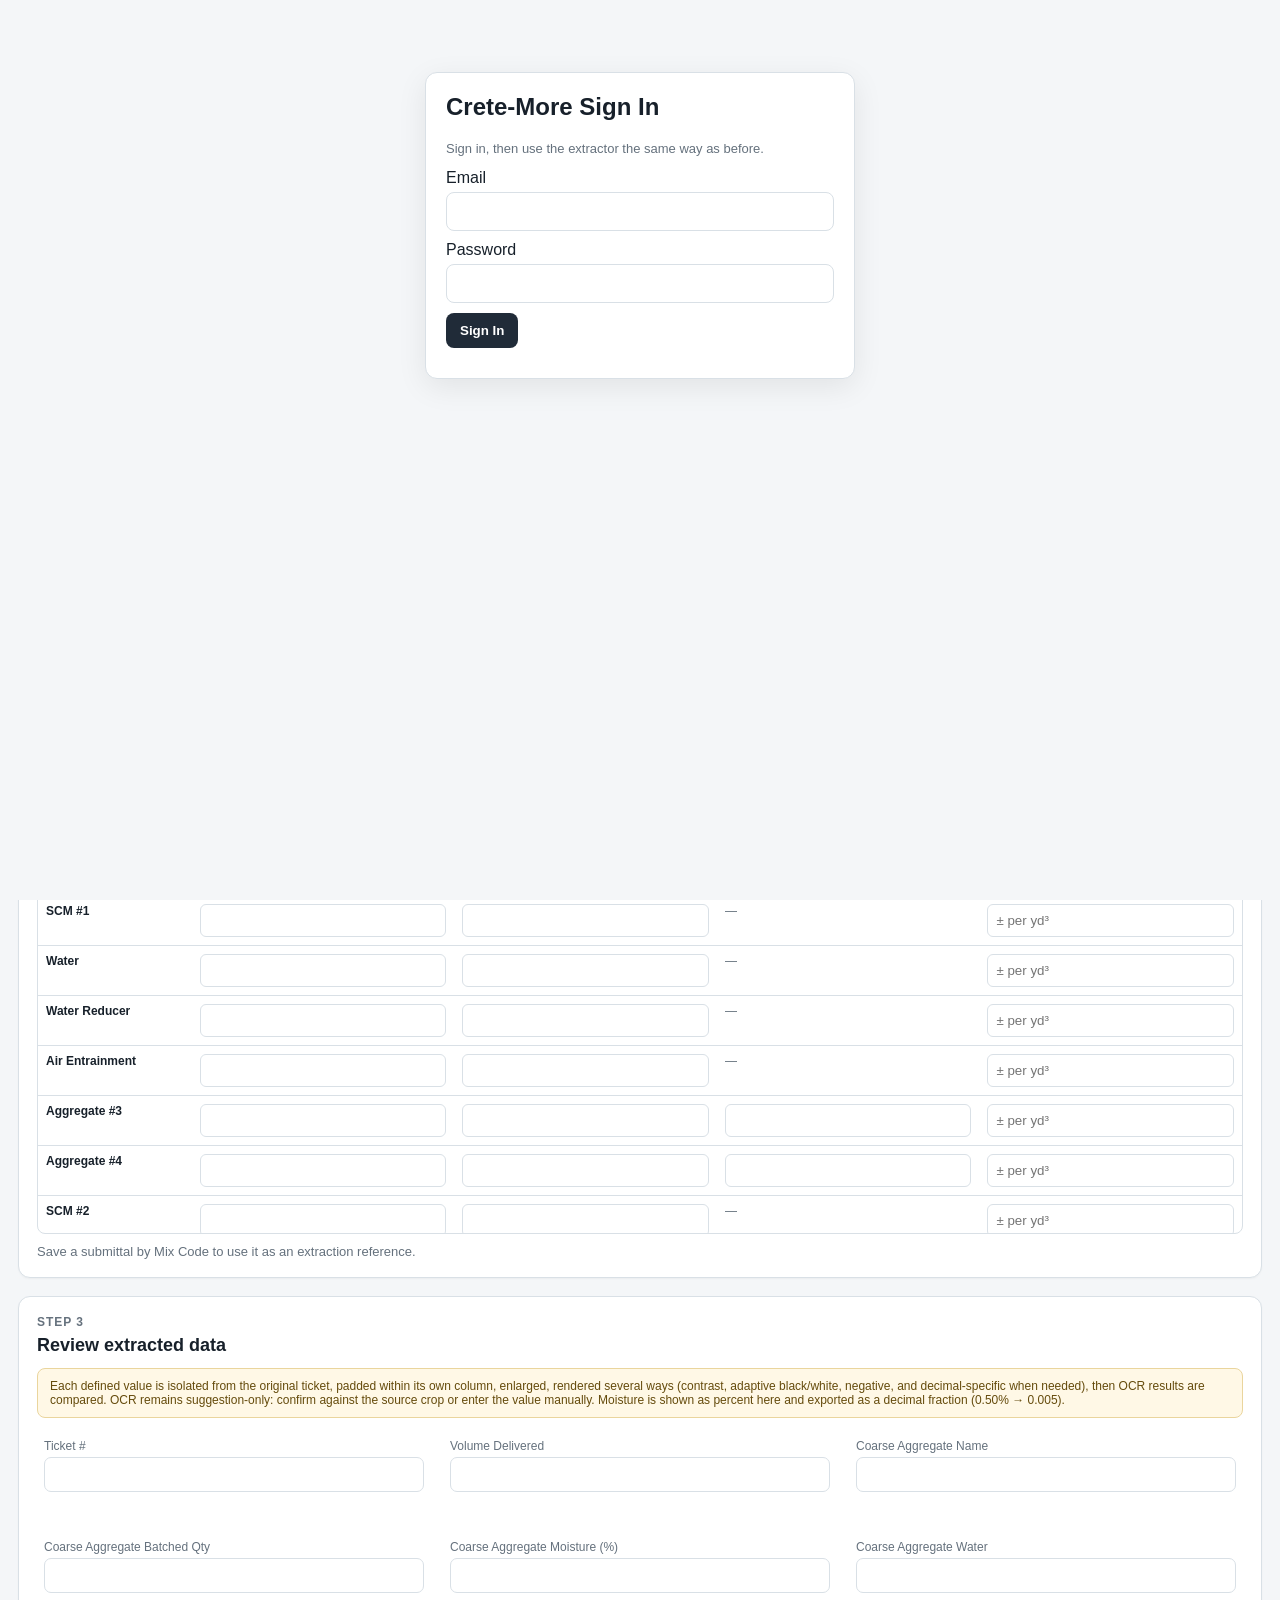
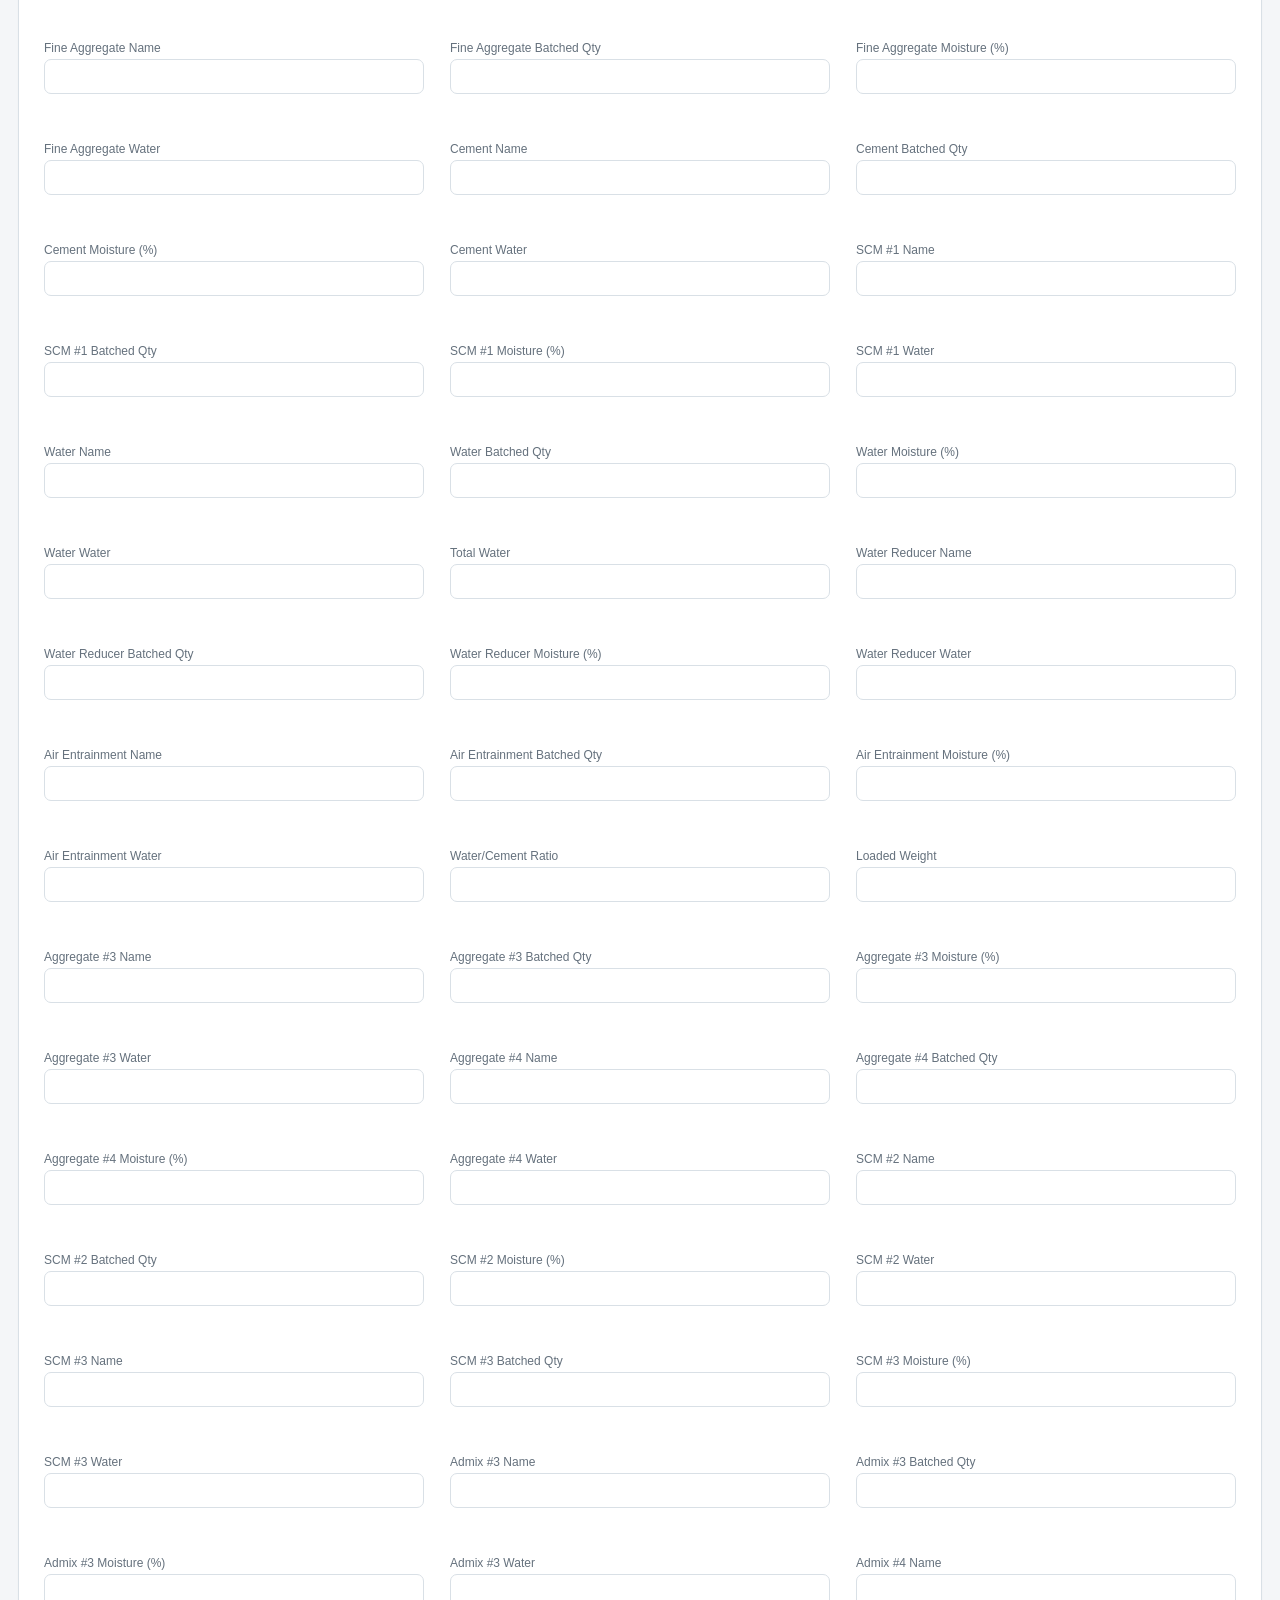
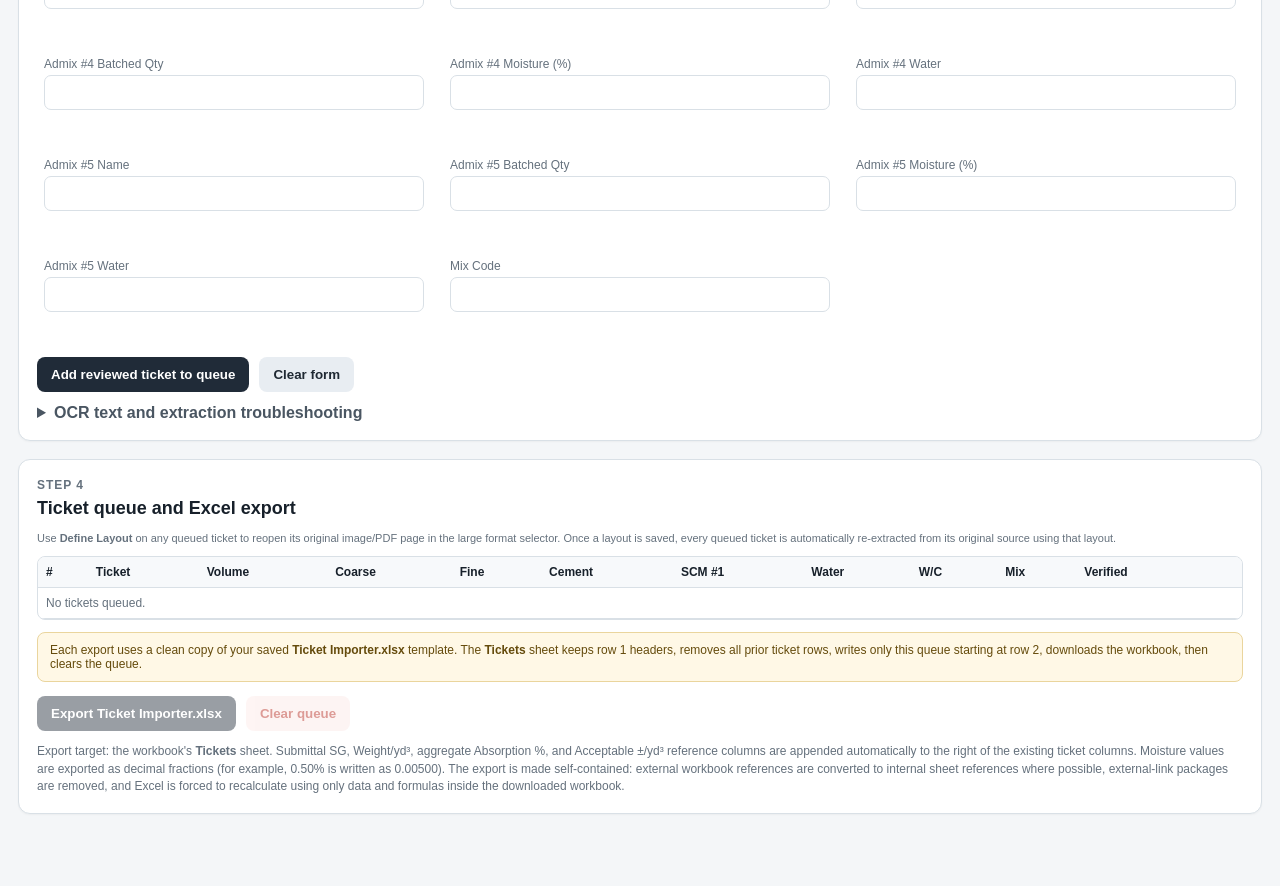
==== commit 8be467b4: "Add aggregate absorption and per-yard submittal tolerances" ====
--- a/ticket-scanner/index.html
+++ b/ticket-scanner/index.html
@@ -135,7 +135,7 @@
 
   <section class="card" style="margin-top:18px">
     <div class="step">Mix reference</div><h2>Mix Submittal Reference</h2>
-    <div class="notice">Save the design quantity for <b>one cubic yard</b> of each mix. The extractor will use the ticket Mix Code and delivered volume to calculate the expected batch quantity and use it as a reference when evaluating OCR results.</div>
+    <div class="notice">Save the design properties for <b>one cubic yard</b> of each mix. The extractor uses Mix Code and delivered volume to calculate expected batch quantities. Aggregate rows also store absorption, and the <b>Acceptable ± / yd³</b> value controls when a material quantity is flagged for review.</div>
     <div class="row" style="margin-top:12px">
       <select id="submittalSelect" style="min-width:220px;padding:9px;border:1px solid var(--line);border-radius:7px"><option value="">New submittal…</option></select>
       <input id="submittalMixCode" placeholder="Mix Code" style="min-width:150px;padding:9px;border:1px solid var(--line);border-radius:7px">
@@ -146,7 +146,7 @@
     </div>
     <div class="tableWrap" style="max-height:520px;margin-top:12px">
       <table>
-        <thead><tr><th>Material</th><th>SG</th><th>Weight / yd³</th></tr></thead>
+        <thead><tr><th>Material</th><th>SG</th><th>Weight / yd³</th><th>Absorption %</th><th>Acceptable ± / yd³</th></tr></thead>
         <tbody id="submittalRows"></tbody>
       </table>
     </div>
@@ -167,7 +167,7 @@
     <div class="notice" style="margin-top:12px">Each export uses a clean copy of your saved <b>Ticket Importer.xlsx</b> template. The <b>Tickets</b> sheet keeps row 1 headers, removes all prior ticket rows, writes only this queue starting at row 2, downloads the workbook, then clears the queue.</div>
     <div class="row" style="margin-top:14px"><button id="exportBtn" disabled>Export Ticket Importer.xlsx</button><button id="clearQueueBtn" class="danger" disabled>Clear queue</button></div>
     <div id="exportStatus" class="status"></div>
-    <div class="footerNote">Export target: the workbook's <b>Tickets</b> sheet. Submittal SG and Weight/yd³ reference columns are appended automatically to the right of the existing ticket columns. Moisture values are exported as decimal fractions (for example, 0.50% is written as 0.00500). The export is made self-contained: external workbook references are converted to internal sheet references where possible, external-link packages are removed, and Excel is forced to recalculate using only data and formulas inside the downloaded workbook.</div>
+    <div class="footerNote">Export target: the workbook's <b>Tickets</b> sheet. Submittal SG, Weight/yd³, aggregate Absorption %, and Acceptable ±/yd³ reference columns are appended automatically to the right of the existing ticket columns. Moisture values are exported as decimal fractions (for example, 0.50% is written as 0.00500). The export is made self-contained: external workbook references are converted to internal sheet references where possible, external-link packages are removed, and Excel is forced to recalculate using only data and formulas inside the downloaded workbook.</div>
   </section>
 </main>
 
@@ -324,6 +324,7 @@
   ['wr','Water Reducer'],['air','Air Entrainment'],['agg3','Aggregate #3'],['agg4','Aggregate #4'],
   ['scm2','SCM #2'],['scm3','SCM #3'],['admix3','Admix #3'],['admix4','Admix #4'],['admix5','Admix #5']
 ];
+const SUBMITTAL_AGGREGATE_KEYS=new Set(['coarse','fine','agg3','agg4']);
 const TICKET_HEADERS = ["Ticket #","Volume delivered","Coarse aggregate Name","Coarse aggregate Batched Qty","Coarse aggregate Moisture","Coarse aggregate Water","Fine Aggregate Name","Fine Aggregate Batched Qty","Fine Aggregate Moisture","Fine Aggregate Water","Cement Name","Cement Batched Qty","Cement Moisture","Cement Water","SCM #1 Name","SCM #1 Batched Qty","SCM #1 Moisture","SCM #1 Water","Water Name","Water Batched Qty","Water Moisture","Water Water","Total Water","Water Reducer Name","Water Reducer Batched Qty","Water Reducer Moisture","Water Reducer Water","Air Entrainment Name","Air Entrainment Batched Qty","Air Entrainment Moisture","Air Entrainment Water","Water/Cement Ratio","Loaded Weight","Aggregate #3 Name","Aggregate #3 Batched Qty","Aggregate #3 Moisture","Aggregate #3 Water","Aggregate #4 Name","Aggregate #4 Batched Qty","Aggregate #4 Moisture","Aggregate #4 Water","SCM #2 Name","SCM #2 Batched Qty","SCM #2 Moisture","SCM #2 Water","SCM #3 Name","SCM #3 Batched Qty","SCM #3 Moisture","SCM #3 Water","Admix #3 Name","Admix #3 Batched Qty","Admix #3 Moisture","Admix #3 Water","Admix #4 Name","Admix #4 Batched Qty","Admix #4 Moisture","Admix #4 Water","Admix #5 Name","Admix #5 Batched Qty","Admix #5 Moisture","Admix #5 Water","Mix Code"];
 const EXPORT_MAP = {
   "Ticket #":['ticket','text'],"Volume delivered":['load_size','number'],
@@ -345,10 +346,17 @@
   "Mix Code":['mix_code','text']
 }
 for(const [key,label] of SUBMITTAL_MATERIAL_ROWS){
-  const sgHeader=label+' SG',weightHeader=label+' Weight / yd³';
+  const sgHeader=label+' SG',weightHeader=label+' Weight / yd³',tolHeader=label+' Acceptable ± / yd³';
   TICKET_HEADERS.push(sgHeader,weightHeader);
   EXPORT_MAP[sgHeader]=['submittal_'+key+'_sg','number'];
   EXPORT_MAP[weightHeader]=['submittal_'+key+'_weight','number'];
+  if(SUBMITTAL_AGGREGATE_KEYS.has(key)){
+    const absHeader=label+' Absorption %';
+    TICKET_HEADERS.push(absHeader);
+    EXPORT_MAP[absHeader]=['submittal_'+key+'_absorption','number'];
+  }
+  TICKET_HEADERS.push(tolHeader);
+  EXPORT_MAP[tolHeader]=['submittal_'+key+'_tolerance','number'];
 }
 const MATERIALS = {
   rock: {aliases:['rock','stone','coarse aggregate','coarse agg','agg 1','aggregate 1','gravel']},
@@ -391,23 +399,34 @@
 }
 function normalizedMixCode(v){return String(v||'').toUpperCase().replace(/[^A-Z0-9]/g,'')}
 function emptySubmittalMaterials(){
-  const out={};for(const [key] of SUBMITTAL_MATERIAL_ROWS)out[key]={sg:'',weight:''};return out;
+  const out={};for(const [key] of SUBMITTAL_MATERIAL_ROWS)out[key]={sg:'',weight:'',absorption:'',tolerance:''};return out;
 }
 function renderSubmittalRows(materials={}){
   const b=$('submittalRows');if(!b)return;b.innerHTML='';
   for(const [key,label] of SUBMITTAL_MATERIAL_ROWS){
-    const m=materials?.[key]||{},tr=document.createElement('tr');
+    const m=materials?.[key]||{},tr=document.createElement('tr'),isAgg=SUBMITTAL_AGGREGATE_KEYS.has(key);
+    const absorptionCell=isAgg
+      ?'<input id="sub_abs_'+key+'" type="number" step="0.01" min="0" value="'+esc(m.absorption??'')+'" style="width:100%;padding:8px;border:1px solid var(--line);border-radius:6px">'
+      :'<span style="color:var(--muted)">—</span>';
     tr.innerHTML='<td><b>'+esc(label)+'</b></td>'+
       '<td><input id="sub_sg_'+key+'" type="number" step="0.001" min="0" value="'+esc(m.sg??'')+'" style="width:100%;padding:8px;border:1px solid var(--line);border-radius:6px"></td>'+
-      '<td><input id="sub_wt_'+key+'" type="number" step="0.01" value="'+esc(m.weight??'')+'" style="width:100%;padding:8px;border:1px solid var(--line);border-radius:6px"></td>';
+      '<td><input id="sub_wt_'+key+'" type="number" step="0.01" value="'+esc(m.weight??'')+'" style="width:100%;padding:8px;border:1px solid var(--line);border-radius:6px"></td>'+
+      '<td>'+absorptionCell+'</td>'+
+      '<td><input id="sub_tol_'+key+'" type="number" step="0.01" min="0" value="'+esc(m.tolerance??'')+'" placeholder="± per yd³" style="width:100%;padding:8px;border:1px solid var(--line);border-radius:6px"></td>';
     b.appendChild(tr);
   }
 }
 function readSubmittalMaterials(){
   const out={};
   for(const [key] of SUBMITTAL_MATERIAL_ROWS){
-    const sg=$('sub_sg_'+key)?.value.trim()||'',wt=$('sub_wt_'+key)?.value.trim()||'';
-    out[key]={sg:sg===''?'':Number(sg),weight:wt===''?'':Number(wt)};
+    const sg=$('sub_sg_'+key)?.value.trim()||'',wt=$('sub_wt_'+key)?.value.trim()||'',tol=$('sub_tol_'+key)?.value.trim()||'';
+    const abs=SUBMITTAL_AGGREGATE_KEYS.has(key)?($('sub_abs_'+key)?.value.trim()||''):'';
+    out[key]={
+      sg:sg===''?'':Number(sg),
+      weight:wt===''?'':Number(wt),
+      absorption:abs===''?'':Number(abs),
+      tolerance:tol===''?'':Math.abs(Number(tol))
+    };
   }
   return out;
 }
@@ -418,7 +437,7 @@
 }
 function clearSubmittalForm(){
   activeSubmittalId=null;$('submittalSelect').value='';$('submittalMixCode').value='';$('submittalName').value='';renderSubmittalRows(emptySubmittalMaterials());
-  $('submittalStatus').textContent='Enter the design SG and weight per cubic yard, then save by Mix Code.';
+  $('submittalStatus').textContent='Enter design SG, weight per yd³, aggregate absorption, and acceptable ± per yd³, then save by Mix Code.';
 }
 function selectTicketSubmittal(id){
   const s=ticketSubmittals.find(x=>x.id===id);activeSubmittalId=s?.id||null;
@@ -465,38 +484,61 @@
     const m=s?.materials?.[key]||{};
     ticket['submittal_'+key+'_sg']=m.sg??'';
     ticket['submittal_'+key+'_weight']=m.weight??'';
+    ticket['submittal_'+key+'_absorption']=SUBMITTAL_AGGREGATE_KEYS.has(key)?(m.absorption??''):'';
+    ticket['submittal_'+key+'_tolerance']=m.tolerance??'';
   }
   return ticket;
 }
 function expectedBatchFromSubmittal(key,mixCode,volume){
   const info=materialSlotForField(key);if(!info||info.slot!=='batched')return null;
-  const s=findTicketSubmittal(mixCode),w=Number(s?.materials?.[info.mat]?.weight),v=Number(volume);
+  const s=findTicketSubmittal(mixCode),m=s?.materials?.[info.mat]||{},w=Number(m.weight),v=Number(volume),tol=Number(m.tolerance);
   if(!s||!Number.isFinite(w)||!Number.isFinite(v)||w===0||v<=0)return null;
-  return{submittal:s,material:info.mat,perYard:w,total:w*v};
+  return{submittal:s,material:info.mat,perYard:w,total:w*v,tolerancePerYard:Number.isFinite(tol)?Math.abs(tol):null,allowedTotal:Number.isFinite(tol)?Math.abs(tol)*v:null};
 }
 function applySubmittalGuidance(parsed){
-  const mixCode=parsed.mix_code?.value,volume=parsed.load_size?.value,s=findTicketSubmittal(mixCode);
-  if(!s||!Number.isFinite(Number(volume))||Number(volume)<=0)return null;
+  const mixCode=parsed.mix_code?.value,volume=Number(parsed.load_size?.value),s=findTicketSubmittal(mixCode);
+  if(!s||!Number.isFinite(volume)||volume<=0)return null;
   for(const [mat] of SUBMITTAL_MATERIAL_ROWS){
-    const key=MATERIAL_FIELD_KEYS[mat]?.batched,perYard=Number(s.materials?.[mat]?.weight);
+    const key=MATERIAL_FIELD_KEYS[mat]?.batched,m=s.materials?.[mat]||{},perYard=Number(m.weight),tolPerYard=Number(m.tolerance);
     if(!key||!Number.isFinite(perYard)||perYard===0)continue;
     const field=parsed[key];if(!field)continue;
-    const expected=perYard*Number(volume),candidates=[];
-    const add=(value,confidence,source,parsedMeta)=>{const n=Number(value);if(Number.isFinite(n)&&!candidates.some(x=>x.value===n))candidates.push({value:n,confidence:Number(confidence||0),source,parsedMeta})};
-    add(field.value,field.confidence,'current',null);
-    for(const a of field.ocrAttempts||[])if(a?.parsed)add(a.parsed.value,a.confidence,a.variant,a.parsed);
+    const expected=perYard*volume,hasTol=Number.isFinite(tolPerYard)&&tolPerYard>=0,allowedTotal=hasTol?Math.abs(tolPerYard)*volume:null,candidates=[];
+    const add=(value,confidence,source)=>{const n=Number(value);if(Number.isFinite(n)&&!candidates.some(x=>x.value===n))candidates.push({value:n,confidence:Number(confidence||0),source})};
+    add(field.value,field.confidence,'current');
+    for(const a of field.ocrAttempts||[])if(a?.parsed)add(a.parsed.value,a.confidence,a.variant);
     if(!candidates.length)continue;
+
+    // Use the design quantity as a reference to break OCR ties, but only choose a replacement
+    // when it is materially closer than the current read.
     candidates.sort((a,b)=>Math.abs(a.value-expected)-Math.abs(b.value-expected));
-    const best=candidates[0],current=Number(field.value),bestErr=Math.abs(best.value-expected)/Math.max(Math.abs(expected),1),curErr=Math.abs(current-expected)/Math.max(Math.abs(expected),1);
-    if(bestErr<=.25&&bestErr+.04<curErr){
+    const best=candidates[0],current=Number(field.value),bestDelta=Math.abs(best.value-expected),currentDelta=Math.abs(current-expected);
+    const improvement=currentDelta-bestDelta;
+    const meaningfulImprovement=hasTol ? improvement>Math.max(1,allowedTotal*.25) : improvement>Math.max(2,Math.abs(expected)*.04);
+    const plausibleBest=hasTol ? bestDelta<=Math.max(allowedTotal*2,1) : bestDelta<=Math.max(Math.abs(expected)*.25,1);
+    if(best.value!==current&&meaningfulImprovement&&plausibleBest){
       field.value=best.value;field.confidence=Math.max(field.confidence||0,best.confidence||0);
       field.source='Submittal-guided OCR · '+perYard+' / yd³ × '+volume+' yd³ = '+Number(expected.toFixed(2))+' expected';
-      field.reviewRequired=bestErr>.15;field.autoVerified=false;
-    }
-    const finalErr=Math.abs(Number(field.value)-expected)/Math.max(Math.abs(expected),1);
-    field.submittalExpected=expected;field.submittalPerYard=perYard;field.submittalVariancePct=finalErr*100;
-    if(finalErr>.30){field.reviewRequired=true;field.autoVerified=false;field.source=(field.source||'OCR')+' · '+(finalErr*100).toFixed(1)+'% from submittal reference'}
-    else if(finalErr<=.15){field.source=(field.source||'OCR')+' · submittal reference within '+(finalErr*100).toFixed(1)+'%'}
+      field.autoVerified=false;
+    }
+
+    const finalValue=Number(field.value),finalDelta=Math.abs(finalValue-expected);
+    field.submittalExpected=expected;
+    field.submittalPerYard=perYard;
+    field.submittalTolerancePerYard=hasTol?Math.abs(tolPerYard):null;
+    field.submittalAllowedTotal=allowedTotal;
+    field.submittalDeviation=finalValue-expected;
+    field.submittalDeviationPerYard=(finalValue-expected)/volume;
+
+    if(hasTol){
+      if(finalDelta>allowedTotal){
+        field.reviewRequired=true;field.autoVerified=false;
+        field.source=(field.source||'OCR')+' · OUTSIDE ±'+Math.abs(tolPerYard)+' / yd³ (allowed ±'+Number(allowedTotal.toFixed(2))+' total)';
+      }else{
+        field.source=(field.source||'OCR')+' · within ±'+Math.abs(tolPerYard)+' / yd³ submittal tolerance';
+      }
+    }else{
+      field.source=(field.source||'OCR')+' · submittal reference '+perYard+' / yd³ (no ± tolerance set)';
+    }
   }
   return s;
 }
